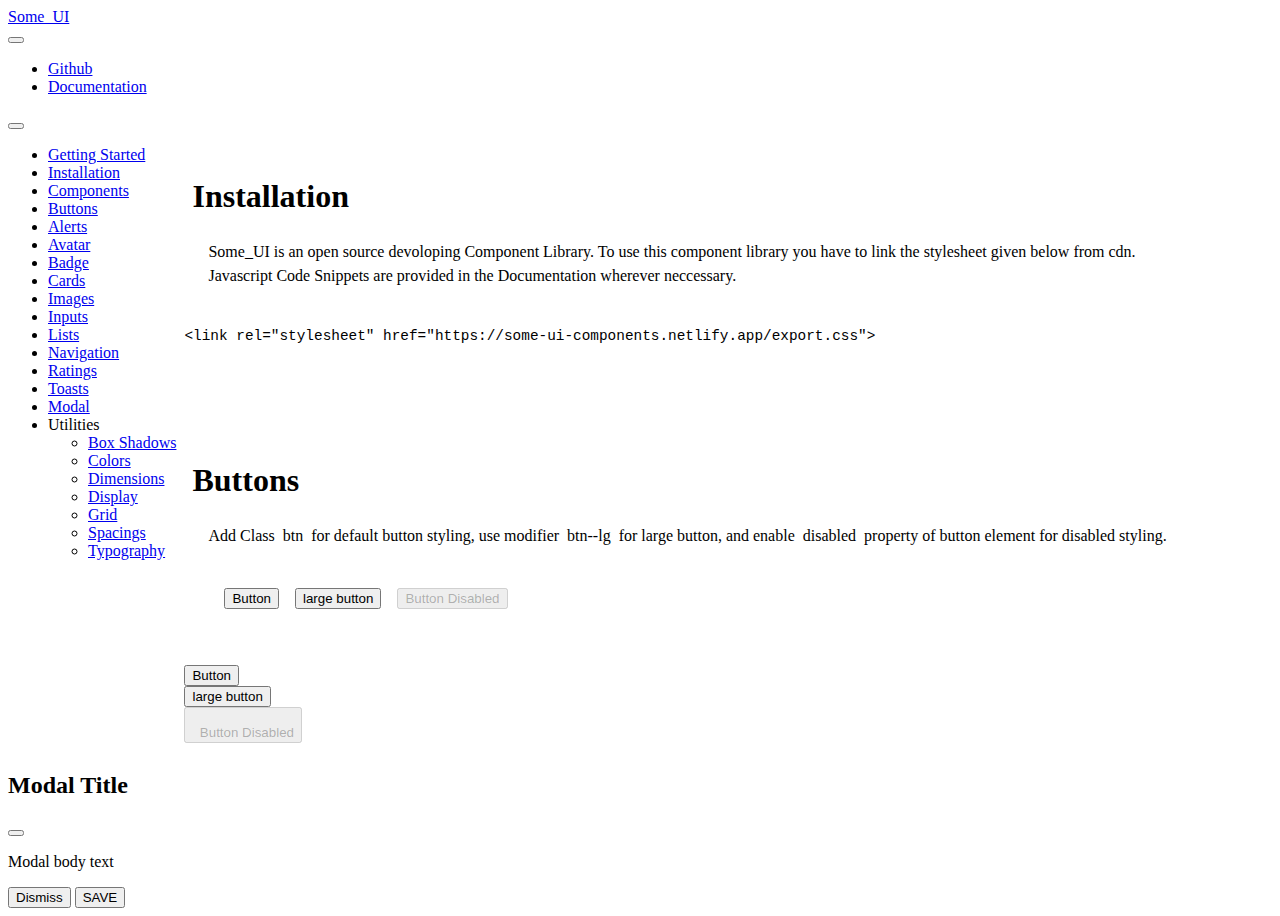
==== pages/documentation.html @ f6e5454c "code-refactor" ====
<!DOCTYPE html>
<html lang="en">
  <head>
    <meta charset="UTF-8" />
    <meta http-equiv="X-UA-Compatible" content="IE=edge" />
    <meta name="viewport" content="width=device-width, initial-scale=1.0" />
    <link
      rel="stylesheet"
      href="https://some-ui-components.netlify.app/export.css"
    />
    <link
      rel="stylesheet"
      href="https://cdnjs.cloudflare.com/ajax/libs/highlight.js/11.4.0/styles/atom-one-light.min.css"
    />
    <link rel="stylesheet" href="/stylesheets/documentation.css" />
    <title>Some-UI-Docs</title>
  </head>

  <body>
    <main>
      <nav class="nav-bar bg-primary shadow-sm">
        <div class="nav-bar__header heading-md text-bold clr-white me-2">
          <a class="nav-bar__link" href="/index.html">Some_UI</a>
        </div>
        <button
          class="nav-bar__toggle btn btn--icon-lg clr-white br-2 ms-auto"
          data-toggle="#nav-links"
        >
          <i class="nav-bar__toggle-icon fas fa-bars"></i>
        </button>
        <ul class="ms-auto nav-bar__list-group clr-white" id="nav-links">
          <li class="nav-bar__list-item mx-1">
            <a
              href="https://github.com/Vishnu-Aithal/Component-Library"
              class="nav-bar__link"
              target="_blank"
              ><i class="fab fa-github me-2"></i>Github</a
            >
          </li>
          <li class="nav-bar__list-item mx-1">
            <a href="#" class="nav-bar__link nav-bar__link--active"
              >Documentation</a
            >
          </li>
        </ul>
      </nav>

      <aside class="side-bar shadow-sm p-2 clr-primary" id="side-bar">
        <button class="side-bar__toggle btn btn--icon" data-toggle="#side-bar">
          <i class="fas fa-chevron-up"></i>
        </button>

        <ul class="side-bar__menu side-bar__menu--main clr-black">
          <li class="side-bar__heading my-1 clr-primary">
            <a class="side-bar__link heading-xs text-bold" href="#"
              >Getting Started</a
            >
          </li>
          <li class="side-bar__item my-1">
            <a class="side-bar__link" href="#installation">Installation</a>
          </li>
          <li class="side-bar__heading my-1 clr-primary">
            <a class="side-bar__link heading-xs text-bold" href="#"
              >Components</a
            >
          </li>
          <li class="side-bar__item my-1">
            <a class="side-bar__link" href="#buttons">Buttons</a>
          </li>
          <li class="side-bar__item my-1">
            <a class="side-bar__link" href="#alerts">Alerts</a>
          </li>
          <li class="side-bar__item my-1">
            <a class="side-bar__link" href="#avatars">Avatar</a>
          </li>
          <li class="side-bar__item my-1">
            <a class="side-bar__link" href="#badges">Badge</a>
          </li>
          <li class="side-bar__item my-1">
            <a class="side-bar__link" href="#cards">Cards</a>
          </li>
          <li class="side-bar__item my-1">
            <a class="side-bar__link" href="#images">Images</a>
          </li>
          <li class="side-bar__item my-1">
            <a class="side-bar__link" href="#inputs">Inputs</a>
          </li>
          <li class="side-bar__item my-1">
            <a class="side-bar__link" href="#lists">Lists</a>
          </li>
          <li class="side-bar__item my-1">
            <a class="side-bar__link" href="#navigation">Navigation</a>
          </li>
          <li class="side-bar__item my-1">
            <a class="side-bar__link" href="#ratings">Ratings</a>
          </li>
          <li class="side-bar__item my-1">
            <a class="side-bar__link" href="#toasts">Toasts</a>
          </li>
          <li class="side-bar__item my-1">
            <a class="side-bar__link" href="#modals">Modal</a>
          </li>

          <li>
            <div
              class="side-bar__item side-bar__item--header vertical-collapse-toggle"
              data-toggle="#exampleSubList"
            >
              Utilities<i class="ms-2 fas fa-chevron-right"></i>
            </div>

            <ul
              class="side-bar__menu side-bar__menu--sub"
              id="exampleSubList"
              data-collapsed="true"
            >
              <li class="side-bar__item my-1">
                <a class="side-bar__link" href="#box-shadows">Box Shadows</a>
              </li>
              <li class="side-bar__item my-1">
                <a class="side-bar__link" href="#colors">Colors</a>
              </li>
              <li class="side-bar__item my-1">
                <a class="side-bar__link" href="#dimensions">Dimensions</a>
              </li>
              <li class="side-bar__item my-1">
                <a class="side-bar__link" href="#displays">Display</a>
              </li>
              <li class="side-bar__item my-1">
                <a class="side-bar__link" href="#grids">Grid</a>
              </li>
              <li class="side-bar__item my-1">
                <a class="side-bar__link" href="#spacings">Spacings</a>
              </li>
              <li class="side-bar__item my-1">
                <a class="side-bar__link" href="#typography">Typography</a>
              </li>
            </ul>
          </li>
        </ul>
      </aside>

      <div class="content">
        <!-- Installation -->
        <section class="section" id="installation">
          <div class="section__container">
            <h2 class="section__heading">Installation</h2>
            
            <p class="section__text">
              Some_UI is an open source devoloping Component Library.
              To use this component library you have to link the stylesheet given below from cdn. <br>
              Javascript Code Snippets are provided in the Documentation wherever neccessary.
            </p>
            <pre>
              <code class="section__code">
<link rel="stylesheet" href="https://some-ui-components.netlify.app/export.css" />
              </code>
            </pre>
          </div>
        </section>
        <!-- Button -->
        <section id="buttons" class="section">
          <div class="section__container">
            <h2 class="section__heading">Buttons</h1>
            <p class="section__text">
              Add Class <span class="hl">btn</span> for default button styling,
              use modifier <span class="hl">btn--lg</span> for large button, and
              enable <span class="hl">disabled</span> property of button element
              for disabled styling.
            </p>
            <div class="section__showcase">
              <button class="btn shadow-md-hover">Button</button>
              <button class="btn btn--lg shadow-md-hover">large button</button>
              <button class="btn shadow-md-hover" disabled>
                Button Disabled
              </button>
            </div>

            <pre>
              <code class="section__code">
<button class="btn shadow-md-hover">Button</button>
<button class="btn btn--lg shadow-md-hover">large button</button>
<button class="btn shadow-md-hover" disabled>
  Button Disabled
</button>
              </code>
            </pre>

            <h4 class="section__sub-heading">Colored Buttons</h3>
            <p class="section__text">
              Use modifier <span class="hl">btn--primary</span> for primary
              color, and <span class="hl">btn--secondary</span> for secondary
              color further you can use <span class="hl">bg</span> utility
              classes for other colors.
            </p>
            <div class="section__showcase">
              <button class="btn btn--primary shadow-md-hover">
                primary button
              </button>
              <button class="btn btn--primary shadow-md-hover" disabled>
                Primary disabled
              </button>
              <button class="btn btn--secondary shadow-md-hover">
                secondary button
              </button>
              <button class="btn btn--secondary shadow-md-hover" disabled>
                Secondary disabled
              </button>
            </div>
            <pre>
              <code class="section__code">
<button class="btn btn--primary shadow-md-hover">
  primary button
</button>
<button class="btn btn--primary shadow-md-hover" disabled>
  Primary disabled
</button>
<button class="btn btn--secondary shadow-md-hover">
  secondary button
</button>
<button class="btn btn--secondary shadow-md-hover" disabled>
  Secondary disabled
</button>
              </code>
            </pre>

            <h4 class="section__sub-heading">Colored Outline Buttons</h3>
            <p class="section__text">
              Use modifier <span class="hl">btn--outline-primary</span> or
              <span class="hl">btn--outline-secondary</span> for outline
              buttons.
            </p>
            <div class="section__showcase">
              <button class="btn btn--outline-primary shadow-md-hover">
                outline primary
              </button>
              <button class="btn btn--outline-primary shadow-md-hover" disabled>
                outline primary disabled
              </button>
              <button class="btn btn--outline-secondary shadow-md-hover">
                outline secondary
              </button>
              <button
                class="btn btn--outline-secondary shadow-md-hover"
                disabled
              >
                outline secondary disabled
              </button>
            </div>

            <pre>
              <code class="section__code">
<button class="btn btn--outline-primary shadow-md-hover">
  outline primary
</button>
<button class="btn btn--outline-primary shadow-md-hover" disabled>
  outline primary disabled
</button>
<button class="btn btn--outline-secondary shadow-md-hover">
  outline secondary
</button>
<button
  class="btn btn--outline-secondary shadow-md-hover"
  disabled
>
  outline secondary disabled
</button>
              </code>
            </pre>

            <h4 class="section__sub-heading">Icon Buttons</h3>
            <p class="section__text">
              Use modifier <span class="hl">btn--icon</span>for icon styling and
              <span class="hl">btn--icon-lg</span> for large icon button.
            </p>
            <div class="section__showcase">
              <button class="btn btn--icon shadow-sm-hover br-2">
                <i class="fas fa-share-alt"></i>
              </button>
              <button class="btn btn--icon shadow-sm-hover br-r">
                <i class="fas fa-ellipsis-v"></i>
              </button>
              <button class="btn btn--icon-lg shadow-sm-hover br-2">
                <i class="fas fa-share-alt"></i>
              </button>
              <button class="btn btn--icon-lg shadow-sm-hover br-r">
                <i class="fas fa-ellipsis-v"></i>
              </button>
            </div>
            <pre>
              <code class="section__code">
<button class="btn btn--icon shadow-sm-hover br-2">
  <i class="fas fa-share-alt"></i>
</button>
<button class="btn btn--icon shadow-sm-hover br-r">
  <i class="fas fa-ellipsis-v"></i>
</button>
<button class="btn btn--icon-lg shadow-sm-hover br-2">
  <i class="fas fa-share-alt"></i>
</button>
<button class="btn btn--icon-lg shadow-sm-hover br-r">
  <i class="fas fa-ellipsis-v"></i>
</button>
              </code>
            </pre>
            <h4 class="section__sub-heading">Link Buttons</h3>
            <p class="section__text">
              To style "a" tags as buttons use modifier
              <span class="hl">btn--link</span>, since "a" tags do not have
              disabled attribute, use class
              <span class="hl">disabled</span> instead to disable link buttons.
            </p>
            <div class="section__showcase">
              <a href="#" class="btn btn--link btn--primary shadow-md-hover"
                >Primary Link</a
              >
              <a href="#" class="btn btn--link btn--secondary shadow-md-hover"
                >Secondary Link</a
              >
              <a
                href="#"
                class="btn btn--link btn--primary shadow-md-hover disabled"
                >Disabled Link</a
              >
            </div>
            <pre>
              <code class="section__code">
<a href="#" class="btn btn--link btn--primary shadow-md-hover"
  >Primary Link</a
>
<a href="#" class="btn btn--link btn--secondary shadow-md-hover"
  >Secondary Link</a
>
<a
  href="#"
  class="btn btn--link btn--primary shadow-md-hover disabled"
  >Disabled Link</a
>
              </code>
            </pre>
            <h4 class="section__sub-heading">Float Button</h3>
            <p class="section__text">
              Use modifier <span class="hl">btn--float</span> to place button at
              bottom right corner of the screen
            </p>
            <div class="section__showcase">
              <button
                class="btn btn--float btn--icon-lg btn--primary shadow-md-hover br-r"
              >
                <i class="fas fa-plus"></i>
              </button>
            </div>
            <pre>
              <code class="section__code">
<button
  class="btn btn--float btn--icon-lg btn--primary shadow-md-hover br-r"
>
  <i class="fas fa-plus"></i>
</button>
              </code>
            </pre>
          </div>
        </section>

        <!-- Alerts -->
        <section class="section" id="alerts">
          <div class="section__container">
            <h2 class="section__heading">Alerts</h3>
            <p class="section__text">
              Add class <span class="hl">alert</span> for default styling, to
              add a dismiss use span tag with class
              <span class="hl">alert__dismiss</span> at the end, use
              <span class="hl">p</span> padding utilty and
              <span class="hl">br</span> border-radius utility for customisation
              also links in alerts can be styled with
              <span class="hl">alert__link</span>.<br />
              Modifiers like <span class="hl">alert--primary</span>
              <span class="hl">alert--secondary</span>
              <span class="hl">alert--outline-primary</span>
              <span class="hl">alert--outline-secondary</span>
              <span class="hl">alert--danger</span>
              <span class="hl">alert--warning</span> can be used for modifying
              colors
            </p>
            <div class="section__showcase">
              <div class="alert alert--primary br-1 p-3">
                Primary Alert
                <span class="alert__dismiss ms-auto"
                  ><i class="fas fa-times-circle"></i
                ></span>
              </div>
              <div class="alert alert--secondary br-1 p-3">
                Secondary Alert
                <span class="alert__dismiss ms-auto"
                  ><i class="fas fa-times-circle"></i
                ></span>
              </div>
              <div class="alert alert--outline-primary br-1 p-3">
                Primary Outline Alert
                <span class="alert__dismiss ms-auto"
                  ><i class="fas fa-times-circle"></i
                ></span>
              </div>
              <div class="alert alert--outline-secondary br-1 p-3">
                Secondary Outline Alert
                <span class="alert__dismiss ms-auto"
                  ><i class="fas fa-times-circle"></i
                ></span>
              </div>
              <div class="alert alert--danger br-1 p-3">
                Danger Alert
                <span class="alert__dismiss ms-auto"
                  ><i class="fas fa-times-circle"></i
                ></span>
              </div>
              <div class="alert alert--warning br-1 p-3">
                Warning Alert
                <span class="alert__dismiss ms-auto"
                  ><i class="fas fa-times-circle"></i
                ></span>
              </div>
              <div class="alert alert--primary br-1 p-3">
                Primary Alert with <a class="alert__link" href="#">link</a>
                <span class="alert__dismiss ms-auto"
                  ><i class="fas fa-times-circle"></i
                ></span>
              </div>
            </div>
            <pre>
              <code class="section__code">
<div class="alert alert--primary br-1 p-3">
  Primary Alert
  <span class="alert__dismiss ms-auto"
    ><i class="fas fa-times-circle"></i
  ></span>
</div>
<div class="alert alert--primary br-1 p-3">
  Primary Alert with <a class="alert__link" href="#">link</a>
  <span class="alert__dismiss ms-auto"
    ><i class="fas fa-times-circle"></i
  ></span>
</div>
              </code>
            </pre>
          </div>
        </section>

        <!-- Avatars -->
        <section class="section" id="avatars">
          <div class="section__container">
            <h2 class="section__heading">Avatars</h3>
            <p class="section__text">
              Use class <span class="hl">avatar</span> for default avatar
              styling. Use modifier size modifier classes ranging from
              <span class="hl">avatar--xs</span> to
              <span class="hl">avatar-xl</span> for sizes. Use Utility class
              <span class="hl">br</span> border-radius to change shape of the
              avatar.
            </p>
            <div class="section__showcase">
              <div class="avatar avatar--xs br-r shadow-md-hover">
                <img
                  class="avatar__img"
                  src="/assets/images/avatar_demo.png"
                  alt="avatar"
                />
              </div>
              <div class="avatar avatar--sm br-2 shadow-md-hover">
                <img
                  class="avatar__img"
                  src="/assets/images/avatar_demo.png"
                  alt="avatar"
                />
              </div>
              <div class="avatar avatar--md br-3 shadow-md-hover">
                <img
                  class="avatar__img"
                  src="/assets/images/avatar_demo.png"
                  alt="avatar"
                />
              </div>
              <div class="avatar avatar--lg br-4 shadow-md-hover">
                <img
                  class="avatar__img"
                  src="/assets/images/avatar_demo.png"
                  alt="avatar"
                />
              </div>
              <div class="avatar avatar--xl br-r shadow-md-hover">
                <img
                  class="avatar__img"
                  src="/assets/images/avatar_demo.png"
                  alt="avatar"
                />
              </div>
            </div>
            <pre>
              <code class="section__code">
<div class="avatar avatar--xs br-r shadow-md-hover">
  <img
    class="avatar__img"
    src="/assets/images/avatar_demo.png"
    alt="avatar"
  />
</div>
<div class="avatar avatar--sm br-2 shadow-md-hover">
  <img
    class="avatar__img"
    src="/assets/images/avatar_demo.png"
    alt="avatar"
  />
</div>
<div class="avatar avatar--md br-3 shadow-md-hover">
  <img
    class="avatar__img"
    src="/assets/images/avatar_demo.png"
    alt="avatar"
  />
</div>
<div class="avatar avatar--lg br-4 shadow-md-hover">
  <img
    class="avatar__img"
    src="/assets/images/avatar_demo.png"
    alt="avatar"
  />
</div>
<div class="avatar avatar--xl br-r shadow-md-hover">
  <img
    class="avatar__img"
    src="/assets/images/avatar_demo.png"
    alt="avatar"
  />
</div>
              </code>
            </pre>
            <h4 class="section__sub-heading">
              Avatar with Text and Text on Hover
            </h3>
            <p class="section__text">
              Use modifier <span class="hl">avatar--text-only</span> for avatar
              with no images, for text on hover use modifier
              <span class="hl">avatar--text-on-hover</span>, both should have
              text in "p" tag with class <span class="hl">avatar__text</span>.
            </p>
            <div class="section__showcase">
              <div
                class="avatar avatar--text-only avatar--md br-r shadow-md-hover"
              >
                <p class="avatar__text text-lg text-bold text-center">AB</p>
              </div>
              <div
                class="avatar avatar--text-on-hover avatar--md br-r shadow-md-hover"
              >
                <p class="avatar__text text-bold text-center">View</p>
                <img
                  class="avatar__img"
                  src="/assets/images/avatar_demo.png"
                  alt="avatar"
                />
              </div>
            </div>
            <pre>
            <code class="section__code">
<div
  class="avatar avatar--text-only avatar--md br-r shadow-md-hover"
>
  <p class="avatar__text text-lg text-bold text-center">AB</p>
</div>
<div
  class="avatar avatar--text-on-hover avatar--md br-r shadow-md-hover"
>
  <p class="avatar__text text-bold text-center">View</p>
  <img
    class="avatar__img"
    src="/assets/images/avatar_demo.png"
    alt="avatar"
  />
</div>
            </code>
            </pre>
          </div>
        </section>

        <!-- Badges -->
        <section class="section" id="badges">
          <div class="section__container">
            <h2 class="section__heading">Badges</h3>
            <p class="section__text">
              Badges are <span class="hl">&lt;span&gt;</span> components with
              main class <span class="hl">badge</span>. To use badge just nest
              it inside the parent. Parent can be anything with position set to
              <span class="hl">relative</span><br />
              badge is placed at <span class="hl">top right by default</span>,
              to change its position use modifiers
              <span class="hl">badge--bottom-left</span>,
              <span class="hl">badge--bottom-right</span>,
              <span class="hl">badge--top-left</span><br />
              there are two types of badges,
              <span class="hl">badge--status</span> which can be used with
              <span class="hl">bg</span> utility class to show status.<br /><span
                class="hl"
                >badge--count</span
              >
              can be used to show text inside badge, sourced from
              <span class="hl">data-count</span> attribute.
            </p>
            .
            <h4 class="section__sub-heading">Avatar with badges</h3>
            <div class="section__showcase">
              <div class="avatar avatar--md br-r shadow-md-hover">
                <img
                  class="avatar__img"
                  src="/assets/images/avatar_demo.png"
                  alt=""
                />
                <span
                  class="badge badge--bottom-right badge--status bg-green"
                ></span>
              </div>
              <div class="avatar avatar--md br-3 shadow-md-hover">
                <img
                  class="avatar__img"
                  src="/assets/images/avatar_demo.png"
                  alt=""
                />
                <span
                  class="badge badge--bottom-left badge--status bg-red"
                ></span>
              </div>
              <div class="avatar avatar--md br-4 shadow-md-hover">
                <img
                  class="avatar__img"
                  src="/assets/images/avatar_demo.png"
                  alt=""
                />
                <span class="badge badge--status bg-yellow"></span>
              </div>
              <div class="avatar avatar--md br-r shadow-md-hover">
                <img
                  class="avatar__img"
                  src="/assets/images/avatar_demo.png"
                  alt=""
                />
                <span
                  class="badge badge--count badge--top-left br-4 bg-primary clr-white"
                  data-count="9999"
                >
                </span>
              </div>
            </div>
            <pre>
          <code class="section__code">
<div class=" avatar avatar--md br-r shadow-md-hover">
  <img class="avatar__img" src="/assets/images/avatar_demo.png" alt="">
  <span class="badge badge--bottom-right badge--status bg-green"></span>
</div>
<div class=" avatar avatar--md br-3 shadow-md-hover">
  <img class="avatar__img" src="/assets/images/avatar_demo.png" alt="">
  <span class="badge badge--bottom-left badge--status bg-red"></span>
</div>
<div class=" avatar avatar--md br-4 shadow-md-hover">
  <img class="avatar__img" src="/assets/images/avatar_demo.png" alt="">
  <span class="badge badge--status bg-yellow"></span>
</div>
<div class=" avatar avatar--md br-r shadow-md-hover">
  <img class="avatar__img" src="/assets/images/avatar_demo.png" alt="">
  <span class="badge badge--count badge--top-left br-4 bg-primary clr-white" data-count="9999">
  </span>
</div>
          </code>
          </pre>

            <h4 class="section__sub-heading">Icon with Badges</h3>
            <div class="section__showcase">
              <button class="btn btn--icon-lg br-1 shadow-md-hover">
                <i class="far fa-heart"></i>
                <span
                  class="badge badge--bottom-right badge--count br-1 bg-red clr-white"
                  data-count="99"
                >
                </span>
              </button>
              <button class="btn btn--icon-lg br-2 shadow-md-hover">
                <i class="fas fa-share-alt"></i>
                <span
                  class="badge badge--bottom-left badge--count br-2 bg-red clr-white"
                  data-count="99"
                >
                </span>
              </button>
              <button class="btn btn--icon-lg br-3 shadow-md-hover">
                <i class="fas fa-envelope"></i>
                <span
                  class="badge badge--count br-r bg-red clr-white"
                  data-count="99"
                >
                </span>
              </button>
              <button class="btn btn--icon-lg br-r shadow-md-hover">
                <i class="fas fa-folder-open"></i>
                <span
                  class="badge badge--top-left badge--count br-4 bg-red clr-white"
                  data-count="99"
                >
                </span>
              </button>
            </div>
            <pre>
            <code class="section__code">
<button class=" btn btn--icon-lg br-1 shadow-md-hover"><i class="far fa-heart"></i>
  <span class="badge badge--bottom-right badge--count br-1 bg-red clr-white" data-count="99">
  </span></button>
<button class=" btn btn--icon-lg br-2 shadow-md-hover"><i class="fas fa-share-alt"></i>
  <span class="badge badge--bottom-left badge--count br-2 bg-red clr-white" data-count="99">
  </span></button>
<button class=" btn btn--icon-lg br-3 shadow-md-hover"><i class="fas fa-envelope"></i>
  <span class="badge badge--count br-r bg-red clr-white" data-count="99">
  </span></button>
<button class=" btn btn--icon-lg br-r shadow-md-hover"><i class="fas fa-folder-open"></i>
  <span class="badge badge--top-left badge--count br-4 bg-red clr-white" data-count="99">
  </span></button>
            </code>
          </pre>
          </div>
        </section>

        <!-- Cards -->
        <section class="section" id="cards">
          <div class="section__container">
            <h2 class="section__heading">Cards</h3>
            <p class="section__text">
              Cards provide an effective way of showing users information.
              <br />
              Cards have main class <span class="hl">card</span>. <br />
              Typical card skeleton without utility classes looks like the code
              below, for some pre-styled cards scroll further below.
            </p>
            <pre>
          <code class="section__code">
<div class="card">
  //Optional for badge
  <div class="card__badge">New</div>

  //Optional for dismiss
  <div class="card__dismiss">
    <i class="fas fa-times clr-white"></i>
  </div>

  //Optional for blocking overlay
  <div class="card__overlay-wrapper">
    <p class="card__overlay-text">Out Of Stock</p>
    <a class="btn btn--link" href="#">View Product</a>
  </div>

  <div class="card__body">
    <div class="card__img-wrapper">
      <img class="card__img" src=" " alt=" " srcset=" " />
    </div>

    <div class="card__text-wrapper">
      <h3 class="card__heading">Product Title</h3>
      <p class="text-semi-bold text-gray">by Brand</p>
      <p class="mt-3">Small description about product</p>
    </div>
  </div>

  <div class="card__cta-wrapper">
    <button class="btn btn--primary">Buy Now</button>
    <button class="btn btn--secondary ms-1">Add To Cart</button>
    <button class="btn btn--icon br-2 ms-auto">
      <i class="far fa-heart"></i>
    </button>
    <button class="btn btn--icon br-2">
      <i class="fas fa-share-alt"></i>
    </button>
    <button class="btn btn--icon br-2">
      <i class="fas fa-ellipsis-v"></i>
    </button>
  </div>

</div>
        </code>
      </pre>

            <h4 class="section__sub-heading">Card with Badge</h3>
            <div class="section__showcase">
              <div class="card shadow-sm m-3">
                <div class="card__badge bg-yellow p-1">New</div>
                <div class="card__body p-2">
                  <div class="card__img-wrapper">
                    <img
                      class="card__img"
                      src="/assets/images/card_demo_image.jpg"
                      alt="Card Header Image"
                      srcset=""
                    />
                  </div>
                  <div class="card__text-wrapper">
                    <h3 class="card__heading heading-xs">Product Title</h3>
                    <p class="text-semi-bold text-gray">by Brand</p>
                    <p class="mt-3">Small description about product</p>
                  </div>
                </div>
                <div class="card__cta-wrapper p-2">
                  <button class="btn btn--primary">Buy Now</button>
                  <button class="btn btn--secondary ms-1">Add To Cart</button>
                  <button class="btn btn--icon br-2 ms-auto">
                    <i class="far fa-heart"></i>
                  </button>
                  <button class="btn btn--icon br-2">
                    <i class="fas fa-share-alt"></i>
                  </button>
                  <button class="btn btn--icon br-2">
                    <i class="fas fa-ellipsis-v"></i>
                  </button>
                </div>
              </div>
            </div>
            <pre>
          <code class="section__code">
<div class="card shadow-sm m-3">
  <div class="card__badge bg-yellow p-1">New</div>
  <div class="card__body p-2">
    <div class="card__img-wrapper">
      <img class="card__img" src="/assets/images/card_demo_image.jpg" alt="Card Header Image" srcset="" />
    </div>
    <div class="card__text-wrapper">
      <h3 class="card__heading heading-xs">Product Title</h3>
      <p class="text-semi-bold text-gray">by Brand</p>
      <p class="mt-3">Small description about product</p>
    </div>
  </div>
  <div class="card__cta-wrapper p-2">
    <button class="btn btn--primary">Buy Now</button>
    <button class="btn btn--secondary ms-1">Add To Cart</button>
    <button class="btn btn--icon br-2 ms-auto">
      <i class="far fa-heart"></i>
    </button>
    <button class="btn btn--icon br-2">
      <i class="fas fa-share-alt"></i>
    </button>
    <button class="btn btn--icon br-2">
      <i class="fas fa-ellipsis-v"></i>
    </button>
  </div>
</div>
          </code>
        </pre>

            <h4 class="section__sub-heading">Card with Overlay</h3>

            <div class="section__showcase">
              <div class="card shadow-sm m-3">
                <div class="card__overlay-wrapper">
                  <p class="card__overlay-text heading-md text-bold">
                    Out Of Stock
                  </p>
                  <a class="btn btn--link" href="#">View Product</a>
                </div>
                <div class="card__body p-2">
                  <div class="card__img-wrapper">
                    <img
                      class="card__img"
                      src="/assets/images/card_demo_image.jpg"
                      alt="Card Header Image"
                      srcset=""
                    />
                  </div>
                  <div class="card__text-wrapper">
                    <h3 class="card__heading heading-xs">Product Title</h3>
                    <p class="text-semi-bold text-gray">by Brand</p>
                    <p class="mt-3">Small description about product</p>
                  </div>
                </div>
                <div class="card__cta-wrapper p-2">
                  <button class="btn btn--primary">Buy Now</button>
                  <button class="btn btn--secondary ms-1">Add To Cart</button>
                  <button class="btn btn--icon br-2 ms-auto">
                    <i class="far fa-heart"></i>
                  </button>
                  <button class="btn btn--icon br-2">
                    <i class="fas fa-share-alt"></i>
                  </button>
                  <button class="btn btn--icon br-2">
                    <i class="fas fa-ellipsis-v"></i>
                  </button>
                </div>
              </div>
            </div>
            <pre>
            <code class="section__code">
<div class="card shadow-sm m-3">
  <div class="card__overlay-wrapper">
    <p class="card__overlay-text heading-md text-bold">Out Of Stock</p>
    <a class="btn btn--link" href="#">View Product</a>
  </div>
  <div class="card__body p-2">
    <div class="card__img-wrapper">
      <img class="card__img" src="/assets/images/card_demo_image.jpg" alt="Card Header Image" srcset="" />
    </div>
    <div class="card__text-wrapper">
      <h3 class="card__heading heading-xs">Product Title</h3>
      <p class="text-semi-bold text-gray">by Brand</p>
      <p class="mt-3">Small description about product</p>
    </div>
  </div>
  <div class="card__cta-wrapper p-2">
    <button class="btn btn--primary">Buy Now</button>
    <button class="btn btn--secondary ms-1">Add To Cart</button>
    <button class="btn btn--icon br-2 ms-auto">
      <i class="far fa-heart"></i>
    </button>
    <button class="btn btn--icon br-2">
      <i class="fas fa-share-alt"></i>
    </button>
    <button class="btn btn--icon br-2">
      <i class="fas fa-ellipsis-v"></i>
    </button>
  </div>
</div>
          </code>
        </pre>
            <h4 class="section__sub-heading">Card with dismiss</h3>

            <div class="section__showcase">
              <div class="card shadow-sm m-3">
                <div class="card__dismiss">
                  <i class="fas fa-times clr-white"></i>
                </div>
                <div class="card__body p-2">
                  <div class="card__img-wrapper">
                    <img
                      class="card__img"
                      src="/assets/images/card_demo_image.jpg"
                      alt="Card Header Image"
                      srcset=""
                    />
                  </div>
                  <div class="card__text-wrapper">
                    <h3 class="card__heading heading-xs">Product Title</h3>
                    <p class="text-semi-bold text-gray">by Brand</p>
                    <p class="mt-3">Small description about product</p>
                  </div>
                </div>
                <div class="card__cta-wrapper p-2">
                  <button class="btn btn--primary">Buy Now</button>
                  <button class="btn btn--secondary ms-1">Add To Cart</button>
                  <button class="btn btn--icon br-2 ms-auto">
                    <i class="far fa-heart"></i>
                  </button>
                  <button class="btn btn--icon br-2">
                    <i class="fas fa-share-alt"></i>
                  </button>
                  <button class="btn btn--icon br-2">
                    <i class="fas fa-ellipsis-v"></i>
                  </button>
                </div>
              </div>
            </div>
            <pre>
              <code class="section__code">
<div class="card shadow-sm m-3">
  <div class="card__dismiss">
    <i class="fas fa-times clr-white"></i>
  </div>
  <div class="card__body p-2">
    <div class="card__img-wrapper">
      <img class="card__img" src="/assets/images/card_demo_image.jpg" alt="Card Header Image" srcset="" />
    </div>
    <div class="card__text-wrapper">
      <h3 class="card__heading heading-xs">Product Title</h3>
      <p class="text-semi-bold text-gray">by Brand</p>
      <p class="mt-3">Small description about product</p>
    </div>
  </div>
  <div class="card__cta-wrapper p-2">
    <button class="btn btn--primary">Buy Now</button>
    <button class="btn btn--secondary ms-1">Add To Cart</button>
    <button class="btn btn--icon br-2 ms-auto">
      <i class="far fa-heart"></i>
    </button>
    <button class="btn btn--icon br-2">
      <i class="fas fa-share-alt"></i>
    </button>
    <button class="btn btn--icon br-2">
      <i class="fas fa-ellipsis-v"></i>
    </button>
  </div>
</div>
          </code>
        </pre>

            <h4 class="section__sub-heading">Text Only Card</h3>
            <p class="section__text">
              Use modifier <span class="hl">card--text-only</span>
            </p>
            <div class="section__showcase">
              <div class="card card--text-only shadow-sm m-3">
                <div class="card__body p-2">
                  <div class="card__img-wrapper">
                    <img
                      class="card__img"
                      src="/assets/images/card_demo_image.jpg"
                      alt="Card Header Image"
                      srcset=""
                    />
                  </div>
                  <div class="card__text-wrapper">
                    <h3 class="card__heading heading-xs">Product Title</h3>
                    <p class="text-semi-bold text-gray">by Brand</p>
                    <p class="mt-3">Small description about product</p>
                  </div>
                </div>
                <div class="card__cta-wrapper p-2">
                  <button class="btn btn--primary">Buy Now</button>
                  <button class="btn btn--secondary ms-1">Add To Cart</button>
                  <button class="btn btn--icon br-2 ms-auto">
                    <i class="far fa-heart"></i>
                  </button>
                  <button class="btn btn--icon br-2">
                    <i class="fas fa-share-alt"></i>
                  </button>
                  <button class="btn btn--icon br-2">
                    <i class="fas fa-ellipsis-v"></i>
                  </button>
                </div>
              </div>
            </div>
            <pre>
              <code class="section__code">
<div class="card card--text-only shadow-sm m-3">
  <div class="card__body p-2">
    <div class="card__img-wrapper">
      <img class="card__img" src="/assets/images/card_demo_image.jpg" alt="Card Header Image" srcset="" />
    </div>
    <div class="card__text-wrapper">
      <h3 class="card__heading heading-xs">Product Title</h3>
      <p class="text-semi-bold text-gray">by Brand</p>
      <p class="mt-3">Small description about product</p>
    </div>
  </div>
  <div class="card__cta-wrapper p-2">
    <button class="btn btn--primary">Buy Now</button>
    <button class="btn btn--secondary ms-1">Add To Cart</button>
    <button class="btn btn--icon br-2 ms-auto">
      <i class="far fa-heart"></i>
    </button>
    <button class="btn btn--icon br-2">
      <i class="fas fa-share-alt"></i>
    </button>
    <button class="btn btn--icon br-2">
      <i class="fas fa-ellipsis-v"></i>
    </button>
  </div>
</div>
          </code>
        </pre>

            <h4 class="section__sub-heading">Horizontal Card</h3>
            <p class="section__text">
              Use modifier <span class="hl">card--hz</span>
            </p>
            <div class="section__showcase">
              <div class="card card--hz shadow-sm m-3">
                <div class="card__body p-2">
                  <div class="card__img-wrapper">
                    <img
                      class="card__img"
                      src="/assets/images/card_demo_image.jpg"
                      alt="Card Header Image"
                      srcset=""
                    />
                  </div>
                  <div class="card__text-wrapper ps-2">
                    <h3 class="card__heading heading-xs">Product Title</h3>
                    <p class="text-semi-bold text-gray">by Brand</p>
                    <p class="mt-3">Small description about product</p>
                  </div>
                </div>
                <div class="card__cta-wrapper p-2">
                  <button class="btn btn--primary">Buy Now</button>
                  <button class="btn btn--secondary ms-1">Add To Cart</button>
                  <button class="btn btn--icon br-2 ms-auto">
                    <i class="far fa-heart"></i>
                  </button>
                  <button class="btn btn--icon br-2">
                    <i class="fas fa-share-alt"></i>
                  </button>
                  <button class="btn btn--icon br-2">
                    <i class="fas fa-ellipsis-v"></i>
                  </button>
                </div>
              </div>
            </div>
            <pre>
              <code class="section__code">
<div class="card card--hz shadow-sm m-3">
  <div class="card__body p-2">
    <div class="card__img-wrapper">
      <img class="card__img" src="/assets/images/card_demo_image.jpg" alt="Card Header Image" srcset="" />
    </div>
    <div class="card__text-wrapper ps-2">
      <h3 class="card__heading heading-xs">Product Title</h3>
      <p class="text-semi-bold text-gray">by Brand</p>
      <p class="mt-3">Small description about product</p>
    </div>
  </div>
  <div class="card__cta-wrapper p-2">
    <button class="btn btn--primary">Buy Now</button>
    <button class="btn btn--secondary ms-1">Add To Cart</button>
    <button class="btn btn--icon br-2 ms-auto">
      <i class="far fa-heart"></i>
    </button>
    <button class="btn btn--icon br-2">
      <i class="fas fa-share-alt"></i>
    </button>
    <button class="btn btn--icon br-2">
      <i class="fas fa-ellipsis-v"></i>
    </button>
  </div>
</div>
          </code>
        </pre>
          </div>
        </section>

        <!-- Images -->
        <section class="section" id="images">
          <div class="section__container">
            <h2 class="section__heading">Images</h3>
            <p class="section__text">
              Add <span class="hl">img-responsive</span> class to
              <span class="hl">&lt;img&gt;</span> tag to make it responsive and
              grow to containers width.
            </p>
            <div class="section__showcase">
              <img
                class="img-responsive"
                src="/assets\images\image-demo.jpg"
                alt="Roads"
              />
            </div>
            <pre>
              <code class="section__code">
<img
  class="img-responsive"
  src="/assets\images\image-demo.jpg"
  alt="Roads"
/>
              </code>
            </pre>
            <h4 class="section__sub-heading">Round Image</h3>
            <p class="section__text">
              To make the images round just add border-radius
              <span class="hl">br-r</span> and aspect-ratio
              <span class="hl">ar-1-1</span> utilty classes with
              <span class="hl">img-responsive</span> class.
            </p>
            <div class="section__showcase">
              <img
                class="img-responsive ar-1-1 br-r"
                src="/assets\images\image-demo.jpg"
                alt="Roads"
              />
            </div>
            <pre>
              <code class="section__code">
<img
  class="img-responsive ar-1-1 br-r"
  src="/assets\images\image-demo.jpg"
  alt="Roads"
/>
              </code>
            </pre>
          </div>
        </section>

        <!-- Inputs -->
        <section class="section" id="inputs">
          <div class="section__container">
            <h2 class="section__heading">Inputs</h3>
            <p class="section__text">
              To use input components, wrap the input and label with a
              <span class="hl">&lt;div&gt;</span> and add class
              <span class="hl">input</span>. <br />
              Add class <span class="hl">input__field</span> to
              <span class="hl">&lt;input&gt;</span> for some default styling.
              <br />
              For Labels of inputs with text-box add class
              <span class="hl">input__float-label</span> for floating labels,
              labels should come after input for floating labels. <br />
              For required symbol next to the input add a
              <span class="hl">&lt;span&gt;</span> tag after input tag with
              class <span class="hl">input__required</span>. <br />
              for Dynamic required symbols for inputs with "placeholder" and
              "checked" attributes use
              <span class="hl">input__required-text</span> and
              <span class="hl">input__required-check</span> respectively
            </p>
            <div class="section__showcase">
              <form
                action=""
                class="p-4 w-fit text-center shadow-md-hover mx-auto"
              >
                <div class="input">
                  <input
                    type="text"
                    class="input__field"
                    name="name"
                    placeholder="Enter Name"
                    required
                  />
                  <label class="input__float-label" for="name">Name</label>
                  <span class="input__required-text"></span>
                </div>
                <div class="input">
                  <input
                    class="input__field input__field--invalid"
                    type="email"
                    name="email"
                    id="email"
                    placeholder="Enter Email"
                    required
                  />
                  <label class="input__float-label" for="email">Email</label>
                  <span class="input__required-text"></span>
                </div>
                <div class="input">
                  <input
                    class="input__field input__field--valid"
                    type="password"
                    name="password"
                    id="password"
                    placeholder="Enter New Password"
                    minlength="8"
                    required
                  />
                  <label class="input__float-label" for="password"
                    >Password</label
                  >
                  <span class="input__required-text"></span>
                </div>
                <div class="input">
                  <input type="checkbox" class="input__field" required />
                  <span class="input__required-check"></span>
                </div>
                <button class="btn btn--outline-primary mt-2" type="submit">
                  Sign Up
                </button>
              </form>
              <div class="input mt-2 mx-auto">
                <textarea
                  class="input__field"
                  name="feedback"
                  id="feedback"
                  cols="30"
                  rows="10"
                  placeholder="Feedback"
                ></textarea>
                <label class="input__float-label" for="feedback"
                  >Feedback</label
                >
              </div>
            </div>
            <pre>
              <code class="section__code">
<form
  action=""
  class="p-4 w-fit text-center shadow-md-hover mx-auto"
  >

  <div class="input">
    <input type="text" class="input__field" name="name" placeholder="Enter Name" required />
    <label class="input__float-label" for="name">Name</label>
    <span class="input__required-text"></span>
  </div>

  <div class="input">
    <input class="input__field input__field--invalid" type="email" name="email" id="email" placeholder="Enter Email"
      required />
    <label class="input__float-label" for="email">Email</label>
    <span class="input__required-text"></span>
  </div>

  <div class="input">
    <input class="input__field input__field--valid" type="password" name="password" id="password"
      placeholder="Enter New Password" minlength="8" required />
    <label class="input__float-label" for="password">Password</label>
    <span class="input__required-text"></span>
  </div>

  <div class="input">
    <input type="checkbox" class="input__field" required />
    <span class="input__required-check"></span>
  </div>

  <button class="btn btn--outline-primary mt-2" type="submit">
    Sign Up
  </button>

  </form>

  <div class="input mt-2 mx-auto">
    <textarea class="input__field" name="feedback" id="feedback" cols="30" rows="10" placeholder="Feedback"></textarea>
    <label class="input__float-label" for="feedback">Feedback</label>
  </div>
              </code>
            </pre>
          </div>
        </section>

        <!-- Lists -->
        <section class="section" id="lists">
          <div class="section__container">
            <h2 class="section__heading">Lists</h3>
            <p class="section__text">
              Add class <span class="hl">list-group</span> in
              <span class="hl">&lt;ul&gt;</span> for default list styling and
              class <span class="hl">list__item</span> to
              <span class="hl">&lt;li&gt;</span> for default list item styling.
            </p>
            <h4 class="section__sub-heading">Stacked List</h3>
            <p class="section__text">
              Use modifier <span class="hl">list-group--stacked</span> for
              stacked lists
            </p>
            <div class="section__showcase">
              <ul class="list-group list-group--stacked w-75p">
                <li class="list__item">
                  <div class="avatar avatar--sm br-r">
                    <img
                      class="avatar__img"
                      src="/assets/images/avatar_demo.png"
                      alt=""
                    />
                  </div>
                  <p class="ms-2">Tagged you in a post</p>
                  <button class="btn btn--icon br-2 ms-auto">
                    <i class="fas fa-ellipsis-v"></i>
                  </button>
                </li>
                <li class="list__item">
                  <div class="avatar avatar--sm br-r">
                    <img
                      class="avatar__img"
                      src="/assets/images/avatar_demo.png"
                      alt=""
                    />
                  </div>
                  <p class="ms-2">Liked your post</p>
                  <button class="btn br-1 ms-auto">View Post</button>
                </li>
                <li class="list__item">
                  <div class="avatar avatar--sm br-r">
                    <img
                      class="avatar__img"
                      src="/assets/images/avatar_demo.png"
                      alt=""
                    />
                  </div>
                  <p class="ms-2">Sent you a friend request</p>
                  <button class="btn btn--primary br-1 ms-auto">Accept</button>
                  <button class="btn btn--outline-secondary br-1 ms-1">
                    Reject
                  </button>
                </li>
              </ul>
            </div>

            <pre>
              <code class="section__code">
<ul class="list-group list-group--stacked w-75p">

  <li class="list__item">
    <div class="avatar avatar--sm br-r">
      <img class="avatar__img" src="/assets/images/avatar_demo.png" alt="" />
    </div>
    <p class="ms-2">Tagged you in a post</p>
    <button class="btn btn--icon br-2 ms-auto">
      <i class="fas fa-ellipsis-v"></i>
    </button>
  </li>

  <li class="list__item">
    <div class="avatar avatar--sm br-r">
      <img class="avatar__img" src="/assets/images/avatar_demo.png" alt="" />
    </div>
    <p class="ms-2">Liked your post</p>
    <button class="btn br-1 ms-auto">View Post</button>
  </li>

  <li class="list__item">
    <div class="avatar avatar--sm br-r">
      <img class="avatar__img" src="/assets/images/avatar_demo.png" alt="" />
    </div>
    <p class="ms-2">Sent you a friend request</p>
    <button class="btn btn--primary br-1 ms-auto">Accept</button>
    <button class="btn btn--outline-secondary br-1 ms-1">
      Reject
    </button>
  </li>

</ul>
              </code>
            </pre>

            <h4 class="section__sub-heading">Spaced Lists</h3>
            <p class="section__text">
              Use Modifier <span class="hl">list-group--spaced</span> for spaced
              lists.
            </p>
            <div class="section__showcase">
              <ul class="list-group list-group--spaced w-75p">
                <li class="list__item">Content 1</li>
                <li class="list__item">Content 2</li>
                <li class="list__item">Content 3</li>
                <li class="list__item">Content 4</li>
              </ul>
            </div>
            <pre>
              <code class="section__code">
<ul class="list-group list-group--spaced w-75p">
  <li class="list__item">Content 1</li>
  <li class="list__item">Content 2</li>
  <li class="list__item">Content 3</li>
  <li class="list__item">Content 4</li>
</ul>
              </code>
            </pre>
            <h4 class="section__sub-heading">Spaced Lists with borders</h3>
            <p class="section__text">
              Use Modifier <span class="hl">list-group--spaced-box</span> for
              spaced lists with bborders.
            </p>
            <div class="section__showcase">
              <ul class="list-group list-group--spaced-box w-75p">
                <li class="list__item">Content 1</li>
                <li class="list__item">Content 2</li>
                <li class="list__item">Content 3</li>
                <li class="list__item">Content 4</li>
              </ul>
            </div>
            <pre>
              <code class="section__code">
<ul class="list-group list-group--spaced-box w-75p">
  <li class="list__item">Content 1</li>
  <li class="list__item">Content 2</li>
  <li class="list__item">Content 3</li>
  <li class="list__item">Content 4</li>
</ul>
              </code>
            </pre>
          </div>
        </section>

        <!-- Navigation -->
        <section class="section" id="navigation">
          <div class="section__container">
            <h2 class="section__heading">Navigation</h3>
            <p class="section__text">
              There are 2 navigation components. Top Nav and Side Bar. Both are
              responsive and includes Hamburger Menu and Sub menus.
            </p>
            <div class="section__showcase">
              <img
                class="img-responsive"
                src="/assets/images/nav_demo.gif"
                alt="Navigation Demo"
              />
            </div>
            <h4 class="section__sub-heading">Top Navigation</h3>
            <p class="section__text">
              It has a Main class of <span class="hl">nav-bar</span>. <br />
              Its Child Elements are header
              <span class="hl">nav-bar__header</span>, links
              <span class="hl">nav-bar__link</span> and modifier
              <span class="hl">nav-bar__link--active</span> Hamburger toggle
              button <span class="hl">nav-bar__toggle</span> with
              <span class="hl">data-toggle</span> attribute specifying the id of
              target nav bar, List of links in
              <span class="hl">nav-bar__list-group</span> with child elements
              containing <span class="hl">nav-bar__list-item</span> <br />
              Arrangment and dimensions of elements are styled by utilty
              classes.
            </p>
            <pre>
              <code class="section__code">
<nav class="nav-bar bg-primary shadow-sm">
  <div class="nav-bar__header heading-md text-bold clr-white me-2">
    <a class="nav-bar__link" href="#">Some_UI</a>
  </div>
  <button class="nav-bar__toggle btn btn--icon-lg clr-white br-2 ms-auto" data-toggle="#nav-links">
    <i class="nav-bar__toggle-icon fas fa-bars"></i>
  </button>
  <ul class="ms-auto nav-bar__list-group clr-white" id="nav-links">
    <li class="nav-bar__list-item mx-1">
      <a href="#" class="nav-bar__link"><i class="fab fa-github me-2"></i>Github</a>
    </li>
    <li class="nav-bar__list-item mx-1">
      <a href="#" class="nav-bar__link nav-bar__link--active">Documentation</a>
    </li>
  </ul>
</nav>
              </code>
            </pre>
            <h4 class="section__sub-heading">Side Bar</h3>
            <p class="section__text">
              It has a main class of <span class="hl">side-bar</span>. <br />
              Its child elements are
              <span class="hl">side-bar__toggle</span> with attribute
              <span class="hl">data-toggle</span> containing id of target
              side-bar. <br />
              It has menus with main class
              <span class="hl">side-bar__menu</span>, with modifiers
              <span class="hl">side-bar__menu--main</span> and
              <span class="hl">side-bar__menu--sub</span>. <br />
              Its items have a class of <span class="hl">side-bar__item</span> ,
              and <span class="hl">side-bar__heading</span> for menu Headings.
              <span class="hl">side-bar__link</span> class will be used for
              links in menu. <br />
              Any Sub Menu will be part of main list enclosed inside a
              <span class="hl">&lt;li&gt;</span> tag. Sub menus will have
              <span class="hl">&lt;div&gt;</span> with 3 classes
              <span class="hl">side-bar__item--header</span>,
              <span class="hl">side-bar__item</span> and
              <span class="hl">vertical-collapse-toggle</span>, It will have
              <span class="hl">data-toggle</span> attribute which contains
              target sub-menu's id. <br />
              sub-menu <span class="hl">&lt;ul&gt;</span> with class
              <span class="hl">side-bar__menu</span> with modifier
              <span class="hl">side-bar__menu--sub</span> will contain the items
              <span class="hl">side-bar__item</span> of sub-menu. <br />
              Arrangment and dimensions of elements are styled by utilty
              classes.
            </p>
            .
            <pre>
              <code class="section__code">
<aside class="side-bar shadow-sm p-2 clr-primary" id="side-bar">
  <button class="side-bar__toggle btn btn--icon" data-toggle="#side-bar">
    <i class="fas fa-chevron-up"></i>
  </button>

  <ul class="side-bar__menu side-bar__menu--main clr-black">
    <li class="side-bar__heading my-1 clr-primary">
      <a class="side-bar__link heading-xs text-bold" href="#">Getting Started</a>
    </li>
    <li class="side-bar__item my-1">
      <a class="side-bar__link" href="#" class="">Installation</a>
    </li>
    <li class="side-bar__heading my-1 clr-primary">
      <a class="side-bar__link heading-xs text-bold" href="#">Components</a>
    </li>
    <li class="side-bar__item my-1">
      <a class="side-bar__link" href="#">Buttons</a>
    </li>
    <li class="side-bar__item my-1">
      <a class="side-bar__link" href="#"></a>Alerts
    </li>
    <li class="side-bar__item my-1">
      <a class="side-bar__link" href="#"></a>Avatar
    </li>
    <li class="side-bar__item my-1">
      <a class="side-bar__link" href="#"></a>Badge
    </li>
    <li class="side-bar__item my-1">
      <a class="side-bar__link" href="#"></a>Cards
    </li>
    <li class="side-bar__item my-1">
      <a class="side-bar__link" href="#"></a>Images
    </li>
    <li class="side-bar__item my-1">
      <a class="side-bar__link" href="#"></a>Inputs
    </li>

    <li>
      <div class="side-bar__item side-bar__item--header vertical-collapse-toggle" data-toggle="#exampleSubList">
        Utilities<i class="ms-2 fas fa-chevron-right"></i>
      </div>
      <ul class="side-bar__menu side-bar__menu--sub" id="exampleSubList" data-collapsed="true">
        <li class="side-bar__item my-1">
          <a class="side-bar__link" href="#">Aspect Ration</a>
        </li>
        <li class="side-bar__item my-1">
          <a class="side-bar__link" href="#">Border Radius</a>
        </li>
        <li class="side-bar__item my-1">
          <a class="side-bar__link" href="#">Box Shadows</a>
        </li>
        <li class="side-bar__item my-1">
          <a class="side-bar__link" href="#">Colors</a>
        </li>
      </ul>
    </li>
  </ul>
</aside>
              </code>
            </pre>
            <h4 class="section__sub-heading">Required Javascript Code</h3>
            <pre>
              <code class="section__code">
//Navigation Functionality

const SUI_verticalCollpase = (ele) => {
  ele.addEventListener("transitionend", SUI_removeInlineStyle);
  ele.style.transition = "none";
  requestAnimationFrame(() => {
    ele.style.height = ele.scrollHeight + "px";
    requestAnimationFrame(() => {
      ele.style.transition = "";
      ele.style.height = "0px";
    });
  });
  ele.dataset.collapsed = "true";
};
const SUI_verticalExpand = (ele) => {
  ele.addEventListener("transitionend", SUI_removeInlineStyle);
  ele.style.height = `${ele.scrollHeight}px`;
  ele.dataset.collapsed = "false";
};

const SUI_removeInlineStyle = (e) => {
  ele = e.target;
  ele.removeAttribute("style");
  ele.removeEventListener("transitionend", SUI_removeInlineStyle);
};      

// Nav-Bar Toggle
const SUI_navBarToggle = document.querySelector(".nav-bar__toggle");

SUI_navBarToggle.onclick = (e) => {
  const toggleBtn = e.target;
  const toggleTarget = document.querySelector(toggleBtn.dataset.toggle);
  toggleBtn.classList.toggle("active");
  toggleTarget.classList.toggle("show");
};

//Side-Bar Toggle
const SUI_sideBarToggle = document.querySelector(".side-bar__toggle");

SUI_sideBarToggle.onclick = (e) => {
  const toggleBtn = e.target;
  const toggleTarget = document.querySelector(toggleBtn.dataset.toggle);
  toggleTarget.classList.toggle("show");
  toggleTarget.classList.contains("show")
    ? toggleBtn.classList.add("active")
    : toggleBtn.classList.remove("active");
};

//Vertical Collapse Toggles
const SUI_verticalCollapseToggles = document.querySelectorAll(
  ".vertical-collapse-toggle"
);

SUI_verticalCollapseToggles.forEach(
  (toggle) =>
    (toggle.onclick = (e) => {
      const toggleBtn = e.target;
      const toggleTarget = document.querySelector(toggleBtn.dataset.toggle);
      if (toggleTarget.dataset.collapsed === "true") {
        SUI_verticalExpand(toggleTarget);
        toggleTarget.classList.add("show");
        toggleBtn.classList.add("active");
      } else {
        SUI_verticalCollpase(toggleTarget);
        toggleTarget.classList.remove("show");
        toggleBtn.classList.remove("active");
      }
    })
);
              </code>
            </pre>
          </div>
        </section>

        <!-- Ratings -->
        <section class="section" id="ratings">
          <div class="section__container">
            <h2 class="section__heading">Ratings</h3>
            <p class="section__text">
              Rating component consist of a
              <span class="hl">&lt;div&gt;</span> with class
              <span class="hl">rating</span>. <br />
              It consists of 5 radio inputs of the same group with class
              <span class="hl">rating__star</span>, with values from 1 - 5
            </p>
            <h4 class="section__sub-heading">Rating Input</h3>
            <p class="section__text">
              Use modifier <span class="hl">rating--input</span> to accept
              rating from user. You can use it in a form to get the star value
              of user selected rating through radio buttons.
            </p>
            <div class="section__showcase">
              <div class="rating rating--input bg-off-white br-2 p-1">
                <input
                  type="radio"
                  class="rating__star"
                  name="rating"
                  value="1"
                />
                <input
                  type="radio"
                  class="rating__star"
                  name="rating"
                  value="2"
                />
                <input
                  type="radio"
                  class="rating__star"
                  name="rating"
                  value="3"
                />
                <input
                  type="radio"
                  class="rating__star"
                  name="rating"
                  value="4"
                />
                <input
                  type="radio"
                  class="rating__star"
                  name="rating"
                  value="5"
                />
              </div>
            </div>
            <pre>
                <code class="section__code">
<div class="rating rating--input bg-off-white br-2 p-1">
  <input type="radio" class="rating__star" name="rating" value="1" />
  <input type="radio" class="rating__star" name="rating" value="2" />
  <input type="radio" class="rating__star" name="rating" value="3" />
  <input type="radio" class="rating__star" name="rating" value="4" />
  <input type="radio" class="rating__star" name="rating" value="5" />
</div>
                </code>
              </pre>

            <h4 class="section__sub-heading">Rating - Display</h3>
            <p class="rating__text">
              Use modifier <span class="hl">rating--display</span>, to showcase
              rating, pass the rating in
              <span class="hl">data-rating</span> attribute, to display the
              appropriate rating
            </p>
            <div class="section__showcase">
              <div
                class="rating rating--display bg-off-white br-2 p-1"
                data-rating="3"
              >
                <input
                  type="radio"
                  class="rating__star"
                  name="rating"
                  id="star-1"
                  value="1"
                />
                <input
                  type="radio"
                  class="rating__star"
                  name="rating"
                  id="star-2"
                  value="2"
                />
                <input
                  type="radio"
                  class="rating__star"
                  name="rating"
                  id="star-3"
                  value="3"
                />
                <input
                  type="radio"
                  class="rating__star"
                  name="rating"
                  id="star-4"
                  value="4"
                />
                <input
                  type="radio"
                  class="rating__star"
                  name="rating"
                  id="star-5"
                  value="5"
                />
              </div>
              <div
                class="rating rating--display bg-off-white br-2 p-1"
                data-rating="4"
              >
                <input
                  type="radio"
                  class="rating__star"
                  name="rating"
                  id="star-1"
                  value="1"
                />
                <input
                  type="radio"
                  class="rating__star"
                  name="rating"
                  id="star-2"
                  value="2"
                />
                <input
                  type="radio"
                  class="rating__star"
                  name="rating"
                  id="star-3"
                  value="3"
                />
                <input
                  type="radio"
                  class="rating__star"
                  name="rating"
                  id="star-4"
                  value="4"
                />
                <input
                  type="radio"
                  class="rating__star"
                  name="rating"
                  id="star-5"
                  value="5"
                />
              </div>
            </div>
            <pre>
                <code class="section__code">
<div class="rating rating--display bg-off-white br-2 p-1" data-rating="3">
  <input type="radio" class="rating__star" name="rating" id="star-1" value="1" />
  <input type="radio" class="rating__star" name="rating" id="star-2" value="2" />
  <input type="radio" class="rating__star" name="rating" id="star-3" value="3" />
  <input type="radio" class="rating__star" name="rating" id="star-4" value="4" />
  <input type="radio" class="rating__star" name="rating" id="star-5" value="5" />
</div>
<div class="rating rating--display bg-off-white br-2 p-1" data-rating="4">
  <input type="radio" class="rating__star" name="rating" id="star-1" value="1" />
  <input type="radio" class="rating__star" name="rating" id="star-2" value="2" />
  <input type="radio" class="rating__star" name="rating" id="star-3" value="3" />
  <input type="radio" class="rating__star" name="rating" id="star-4" value="4" />
  <input type="radio" class="rating__star" name="rating" id="star-5" value="5" />
</div>
                </code>
              </pre>
            <h4 class="section__sub-heading">Required Javascript Code</h3>
            <pre>
                <code class="section__code">
//Rating Functionality
const SUI_ratingInputStars = document.querySelectorAll(
  ".rating--input .rating__star"
);

SUI_ratingInputStars.forEach((star) => {
  const currentStarWrapper = star.parentElement;
  star.onchange = () => currentStarWrapper.classList.add("rating--checked");
  star.addEventListener("mouseenter", () =>
    currentStarWrapper.classList.add("rating--hover")
  );
  star.addEventListener("mouseleave", () =>
    currentStarWrapper.classList.remove("rating--hover")
  );
});

const SUI_ratingDisplayStars = document.querySelectorAll(
  ".rating--display .rating__star"
);

SUI_ratingDisplayStars.forEach((star) => (star.disabled = true));

const SUI_ratingDisplays = document.querySelectorAll(".rating--display");

SUI_ratingDisplays.forEach((display) => {
  const rating = display.dataset.rating ?? 0;

  const displayStars = Array.from(display.children).slice(0, rating);
  displayStars.forEach((star) => star.classList.add("rating__star--filled"));
});
                </code>
              </pre>
          </div>
        </section>

        <!-- Toasts -->
        <section class="section" id="toasts">
          <div class="section__container">
            <h2 class="section__heading">Toasts</h3>

            <p class="section__text">
              Toasts are notification briefly shown to user after a task. <br />
              It has a main class <span class="hl">toast</span>, it has 2
              elements <span class="hl">toast__header</span> containing
              <span hl>toast__title</span> and
              <span class="hl">toast__dismiss</span>, and a
              <span class="hl">toast__body</span> containing some text.
              <br /><br />
              All Toast Components should be enclosed in a
              <span class="hl">toast__container</span>. <br />
              By default toasts are hidden, to show toast use
              <span class="hl">SUI_showToast</span> function paasing the toast
              element as argument.
            </p>

            <div class="section__showcase">
              <div class="toast br-2" id="toast-demo">
                <div class="toast__header p-2">
                  <h4 class="toast__title">Toast Title 1</h4>
                  <p class="toast__time text-gray text-sm ms-auto">
                    2 seconds ago
                  </p>
                  <div
                    class="toast__dismiss ms-2"
                    data-target="#example-toast1"
                  >
                    <i class="fas fa-times-circle"></i>
                  </div>
                </div>
                <div class="toast__body text-md p-2">Toast description</div>
              </div>
              <button
                class="btn btn--primary show-toast"
                data-target="#example-toast1"
              >
                Show Toast 1
              </button>
              <button
                class="btn btn--primary show-toast"
                data-target="#example-toast2"
              >
                Show Toast 2
              </button>
            </div>

            <pre>
              <code class="section__code">
<div class="toast__container">

  <div class="toast br-2" id="example-toast1">
    <div class="toast__header p-2">
      <h4 class="toast__title">Toast Title 1</h4>
      <p class="toast__time text-gray text-sm ms-auto">
        2 seconds ago
      </p>
      <div class="toast__dismiss ms-2" data-target="#example-toast1">
        <i class="fas fa-times-circle"></i>
      </div>
    </div>
    <div class="toast__body text-md p-2">Toast description</div>
  </div>

  <div class="toast br-1" id="example-toast2">
    <div class="toast__header p-2">
      <h4 class="toast__title">Toast Title 2</h4>
      <p class="toast__time text-gray text-sm ms-auto">
        2 seconds ago
      </p>
      <div class="toast__dismiss ms-2" data-target="#example-toast2">
        <i class="fas fa-times-circle"></i>
      </div>
    </div>
    <div class="toast__body text-md p-2">Toast description</div>
  </div>

</div>
              </code>
            </pre>
            <h4 class="section__sub-heading">Required Javascript Code</h3>
            <pre>
              <code class="section__code">
//Toast - Functionality

const SUI_toastContainer = document.querySelector(".toast__container");
const SUI_toastDismisses = document.querySelectorAll(".toast__dismiss");
const SUI_toasts = document.querySelectorAll(".toast");

const SUI_showToast = (toast) => {
  if (!SUI_toastContainer.classList.contains("toast__container--show"))
    SUI_toastContainer.classList.add("toast__container--show");
  toast.classList.add("toast--show");
  setTimeout(
    () =>
      toast.classList.contains("toast--show")
        ? toast.classList.add("toast--fade")
        : null,
    2000
  );
  toast.addEventListener("transitionend", () => {
    SUI_removeToast(toast);
  });
};

const SUI_hideToastContainerIfEmpty = () => {

  for (toast of SUI_toasts) {
    if (toast.classList.contains("toast--show")) return;
  }
  SUI_toastContainer.classList.remove("toast__container--show");
};

const SUI_removeToast = (toast) => {
  toast.classList.remove("toast--show", "toast--fade");
  SUI_hideToastContainerIfEmpty();
};

SUI_toastDismisses.forEach(
  (dismiss) =>
    (dismiss.onclick = () => {
      const targetToast = document.querySelector(dismiss.dataset.target);
      SUI_removeToast(targetToast);
    })
);
              </code>
            </pre>
            <div class="toast__container">
              <div class="toast br-2" id="example-toast1">
                <div class="toast__header p-2">
                  <h4 class="toast__title">Toast Title 1</h4>
                  <p class="toast__time text-gray text-sm ms-auto">
                    2 seconds ago
                  </p>
                  <div
                    class="toast__dismiss ms-2"
                    data-target="#example-toast1"
                  >
                    <i class="fas fa-times-circle"></i>
                  </div>
                </div>
                <div class="toast__body text-md p-2">Toast description</div>
              </div>
              <div class="toast br-1" id="example-toast2">
                <div class="toast__header p-2">
                  <h4 class="toast__title">Toast Title 2</h4>
                  <p class="toast__time text-gray text-sm ms-auto">
                    2 seconds ago
                  </p>
                  <div
                    class="toast__dismiss ms-2"
                    data-target="#example-toast2"
                  >
                    <i class="fas fa-times-circle"></i>
                  </div>
                </div>
                <div class="toast__body text-md p-2">Toast description</div>
              </div>
            </div>
          </div>
        </section>

        <!-- Modals -->
        <section class="section" id="modals">
          <div class="section__container">
            <h2 class="section__heading">Modals</h3>
            <p class="section__text">
              Modals are used to create Dialogue with User <br />
              It has main class <span class="hl">modal</span> which acts as a
              screen block. It contains the main
              <span class="hl">modal__body</span>. <br />
              Modal Body has 3 elements
              <span class="hl">modal__header</span> which contains a title and
              dismiss, <span class="hl">modal__text</span> and
              <span class="hl">modal__cta-wrapper</span> which conntains Cta
              Buttons. <br />
              By Default modal's display is set to none, to display it, set its
              display to <span class="hl">flex</span> using javascript.
            </p>
            <div class="section__showcase">
              <div class="modal__body bg-white br-2">
                <div class="modal__header p-3">
                  <h2 class="modal__title">Modal Title</h2>
                  <button
                    class="modal__dismiss btn btn--icon dismiss"
                    data-target="#example-modal"
                  >
                    <i class="fas fa-times"></i><i class="fas fa-dismiss"></i>
                  </button>
                </div>

                <p class="modal__text p-3">Modal body text</p>
                <div class="modal__cta-wrapper p-3 mt-auto text-end">
                  <button
                    class="btn br-1 me-2 dismiss"
                    data-target="#example-modal"
                  >
                    Dismiss
                  </button>
                  <button class="btn btn--primary br-1">SAVE</button>
                </div>
              </div>
              <button
                class="btn btn--primary show-modal"
                data-target="#example-modal"
              >
                Show Modal
              </button>
            </div>

            <pre>
              <code class="section__code">
<div class="modal" id="example-modal">
  <div class="modal__body bg-white br-2">
    <div class="modal__header p-3">
      <h2 class="modal__title">Modal Title</h2>
      <button class="modal__dismiss btn btn--icon dismiss" data-target="#example-modal">
        <i class="fas fa-times"></i><i class="fas fa-dismiss"></i>
      </button>

      <p class="modal__text p-3">Modal body text</p>
      <div class="modal__cta-wrapper p-3 mt-auto text-end">
        <button class="btn br-1 me-2 dismiss" data-target="#example-modal">
          Dismiss
        </button>
        <button class="btn btn--primary br-1">SAVE</button>
      </div>
    </div>
  </div>
</div>
              </code>
            </pre>
          </div>
        </section>

        <!-- Box-Shadows -->
        <section class="section" id="box-shadows">
          <div class="section__container">
            <h2 class="section__heading">Box Shadows</h3>
            <p class="section__text">
              Box shadow utility classes provide classes with ranging sizes of
              box shadows and box shadows on hover
            </p>
            <table>
              <thead>
                <tr>
                  <th>Classes</th>
                  <th>Description</th>
                </tr>
              </thead>
              <tbody>
                <tr>
                  <td>shadow-xs</td>
                  <td>Extra Small Box Shadow</td>
                </tr>
                <tr>
                  <td>shadow-sm</td>
                  <td>Small Box Shadow</td>
                </tr>
                <tr>
                  <td>shadow-md</td>
                  <td>Medium Box Shadow</td>
                </tr>
                <tr>
                  <td>shadow-lg</td>
                  <td>Large Box Shadow</td>
                </tr>
                <tr>
                  <td>shadow-hover-only</td>
                  <td>Box Shadow on Hover</td>
                </tr>
                <tr>
                  <td>shadow-xs-hover</td>
                  <td>Extra Small Box Shadow, Small on Hover</td>
                </tr>
                <tr>
                  <td>shadow-xs-hover</td>
                  <td>Small Box Shadow, Medium on Hover</td>
                </tr>
                <tr>
                  <td>shadow-xs-hover</td>
                  <td>Medium Box Shadow, Large on Hover</td>
                </tr>
              </tbody>
            </table>
            <div class="section__showcase">
              <div class="shadow-xs p-3">shadow-xs</div>
              <div class="shadow-sm p-3">shadow-sm</div>
              <div class="shadow-md p-3">shadow-md</div>
              <div class="shadow-lg p-3">shadow-lg</div>
              <div class="shadow-hover-only p-3">shadow-hover</div>
              <div class="shadow-xs-hover p-3">shadow-xs-hover</div>
              <div class="shadow-sm-hover p-3">shadow-sm-hover</div>
              <div class="shadow-md-hover p-3">shadow-md-hover</div>
            </div>
          </div>
        </section>

        <!-- Colors -->
        <section class="section" id="colors">
          <div class="section__container">
            <h2 class="section__heading">Colors</h3>
            <p class="section__text">
              Color utility provides classes to set Background color
              <span class="hl">bg</span>, color <span class="hl">clr</span>.
              <br />
              Both are followed by <span class="hl">-</span> and color names.
            </p>
            <table>
              <thead>
                <tr>
                  <th>Colors</th>
                  <th>Description</th>
                </tr>
              </thead>
              <tbody>
                <tr>
                  <td>none</td>
                  <td>Property value - none</td>
                </tr>
                <tr>
                  <td>inherit</td>
                  <td>Property value - inherit</td>
                </tr>
                <tr>
                  <td>white</td>
                  <td class="bg-white">#f8fafc</td>
                </tr>
                <tr>
                  <td>black</td>
                  <td class="bg-black clr-white">#18181b</td>
                </tr>
                <tr>
                  <td>primary</td>
                  <td class="bg-primary">#3b82f6</td>
                </tr>
                <tr>
                  <td>primary-light</td>
                  <td class="bg-primary-light">#60a5fa</td>
                </tr>
                <tr>
                  <td>primary-dark</td>
                  <td class="bg-primary-dark">#2563eb</td>
                </tr>
                <tr>
                  <td>secondary</td>
                  <td class="bg-secondary">#fb923c</td>
                </tr>
                <tr>
                  <td>secondary-light</td>
                  <td class="bg-secondary-light">#fdba74</td>
                </tr>
                <tr>
                  <td>secondary-dark</td>
                  <td class="bg-secondary-dark">#f97316</td>
                </tr>
                <tr>
                  <td>red</td>
                  <td class="bg-red">#dc2626</td>
                </tr>
                <tr>
                  <td>blue</td>
                  <td class="bg-blue">#dc2626</td>
                </tr>
                <tr>
                  <td>yellow</td>
                  <td class="bg-yellow">#facc15</td>
                </tr>
                <tr>
                  <td>green</td>
                  <td class="bg-green">#22c55e</td>
                </tr>
                <tr>
                  <td>light-gray</td>
                  <td class="bg-light-gray">#e5e7eb</td>
                </tr>
                <tr>
                  <td>off-white</td>
                  <td class="bg-white">#eeeeee</td>
                </tr>
              </tbody>
            </table>
          </div>
        </section>

        <!-- Dimensions -->
        <section class="section" id="dimensions">
          <div class="section__container">
            <h2 class="section__heading">Dimensions</h3>
            <p class="section__text">
              Dimensions utility classes provide classes to set height and
              width. <br />
              there are 3 parts for dimension utlity classes - property name,
              value and units. <br />
              Together written as example <span class="hl">w-75p</span>
            </p>
            <table>
              <thead>
                <tr>
                  <th>Property</th>
                  <th>Meaning</th>
                </tr>
              </thead>
              <tbody>
                <tr>
                  <td>w</td>
                  <td>width</td>
                </tr>
                <tr>
                  <td>mw</td>
                  <td>max-width</td>
                </tr>
                <tr>
                  <td>h</td>
                  <td>height</td>
                </tr>
                <tr>
                  <td>mh</td>
                  <td>max-height</td>
                </tr>
              </tbody>
            </table>
            <p class="section__text">
              Values are <span class="hl">25</span>, <span class="hl">50</span>,
              <span class="hl">75</span>, <span class="hl">100</span>
            </p>
            <p class="section__text">
              Units are <span class="hl">p</span> for percentage,
              <span class="hl">vw</span> for viewport-width
              <span class="hl">vh</span> for viewport-height
            </p>
          </div>
        </section>

        <!-- Display -->
        <section class="section" id="displays">
          <div class="section__container">
            <h2 class="section__heading">Display</h3>
            <p class="section__text">
              Display utility classes provide classes to set display property.
            </p>
            <table>
              <thead>
                <tr>
                  <th>Class</th>
                  <th>Description</th>
                </tr>
              </thead>
              <tbody>
                <tr>
                  <td>d-block</td>
                  <td>block</td>
                </tr>
                <tr>
                  <td>d-inline</td>
                  <td>inline</td>
                </tr>
                <tr>
                  <td>d-inline-block</td>
                  <td>inline-block</td>
                </tr>
                <tr>
                  <td>d-flex</td>
                  <td>flex</td>
                </tr>
                <tr>
                  <td>d-inline-flex</td>
                  <td>inline-flex</td>
                </tr>
              </tbody>
            </table>
          </div>
        </section>

        <!-- Grid -->
        <section class="section" id="grids">
          <div class="section__container">
            <h2 class="section__heading">Grids</h3>
            <p class="section__text">
              Grid utility classes provide classes for arranging elements with
              basic grid classes.
            </p>
            <table>
              <thead>
                <tr>
                  <th>Class</th>
                  <th>Description</th>
                </tr>
              </thead>
              <tbody>
                <tr>
                  <td>grid</td>
                  <td>Applies Default grid styling</td>
                </tr>
                <tr>
                  <td>grid--r</td>
                  <td>Responsive Grid</td>
                </tr>
                <tr>
                  <td>grid--2</td>
                  <td>2 Column Flexible Grid</td>
                </tr>
                <tr>
                  <td>grid--3</td>
                  <td>3 Column Flexible Grid</td>
                </tr>
              </tbody>
            </table>
            <div class="section__showcase section__showcase--grid">
              <h3>Responsive Grid</h3>
              <div class="grid grid--r p-2">
                <div class="bg-primary-light text-center py-3">Item 1</div>
                <div class="bg-primary-light text-center py-3">Item 2</div>
                <div class="bg-primary-light text-center py-3">Item 3</div>
              </div>
              <h3>2 Column Grid</h3>
              <div class="grid grid--2 p-2">
                <div class="bg-primary-light text-center py-3">Item 1</div>
                <div class="bg-primary-light text-center py-3">Item 2</div>
              </div>
              <h3>3 Column Grid</h3>
              <div class="grid grid--3 p-2">
                <div class="bg-primary-light text-center py-3">Item 1</div>
                <div class="bg-primary-light text-center py-3">Item 2</div>
                <div class="bg-primary-light text-center py-3">Item 3</div>
              </div>
            </div>
          </div>
        </section>

        <!-- Spacings -->
        <section class="section" id="spacings">
          <div class="section__container">
            <h2 class="section__heading">Spacings</h3>
            <p class="section__text">
              Spacings utility classes provide classes to set margin and padding
              <br />
              there are 3 parts for spacing utlity classes - property, direction
              and step <br />
              Together written as example <span class="hl">mt-2</span> for
              margin-top 0.5rem
            </p>
            <p class="section__text">
              Properies are <span class="hl">p</span> for padding and
              <span class="hl">m</span> for margin. <br />
              properties are followed by direction. if no direction then it is
              applied to all four sides.
            </p>
            <table>
              <thead>
                <tr>
                  <th>Direction</th>
                  <th>Meaning</th>
                </tr>
              </thead>
              <tbody>
                <tr>
                  <td>t</td>
                  <td>top</td>
                </tr>
                <tr>
                  <td>b</td>
                  <td>bottom</td>
                </tr>
                <tr>
                  <td>s</td>
                  <td>start (left)</td>
                </tr>
                <tr>
                  <td>e</td>
                  <td>end (right)</td>
                </tr>
              </tbody>
            </table>
            <p class="section__text">Steps range from 0-6 with auto</p>
            <table>
              <thead>
                <tr>
                  <th>Steps</th>
                  <th>Values</th>
                </tr>
              </thead>
              <tbody>
                <tr>
                  <td>auto</td>
                  <td>auto</td>
                </tr>
                <tr>
                  <td>0</td>
                  <td>0</td>
                </tr>
                <tr>
                  <td>1</td>
                  <td>0.25rem</td>
                </tr>
                <tr>
                  <td>2</td>
                  <td>0.5rem</td>
                </tr>
                <tr>
                  <td>3</td>
                  <td>1rem</td>
                </tr>
                <tr>
                  <td>4</td>
                  <td>1.5rem</td>
                </tr>
                <tr>
                  <td>5</td>
                  <td>2rem</td>
                </tr>
                <tr>
                  <td>2</td>
                  <td>3rem</td>
                </tr>
              </tbody>
            </table>
          </div>
        </section>

        <!-- TypoGrapgy -->
        <section class="section" id="typography">
          <div class="section__container">
            <h2 class="section__heading">Typography</h3>
            <p class="section__text">
              Typography utility classes provide classes to style Headings and
              Texts
            </p>

            <p class="section__text">Heading Classes</p>
            <table>
              <thead>
                <tr>
                  <th>Classes</th>
                  <th>Description</th>
                </tr>
              </thead>
              <tbody>
                <tr>
                  <td>heading-lg</td>
                  <td class="heading-lg">Large Heading</td>
                </tr>
                <tr>
                  <td>heading-md</td>
                  <td class="heading-md">Medium Heading</td>
                </tr>
                <tr>
                  <td>heading-sm</td>
                  <td class="heading-sm">Small Heading</td>
                </tr>
                <tr>
                  <td>heading-xs</td>
                  <td class="heading-xs">Extra Small Heading</td>
                </tr>
              </tbody>
            </table>
            <p class="section__text">Text Size Classes</p>
            <table>
              <thead>
                <tr>
                  <th>Classes</th>
                  <th>Description</th>
                </tr>
              </thead>
              <tbody>
                <tr>
                  <td>text-lg</td>
                  <td class="text-lg">Large Text</td>
                </tr>
                <tr>
                  <td>text-md</td>
                  <td class="text-md">Medium Text</td>
                </tr>
                <tr>
                  <td>text-sm</td>
                  <td class="text-sm">Small Text</td>
                </tr>
                <tr>
                  <td>text-xs</td>
                  <td class="text-xs">Extra Small Text</td>
                </tr>
              </tbody>
            </table>
            <p class="section__text">
              Text Color Classes, these can be further extended with classes
              from color utility
            </p>
            <table>
              <thead>
                <tr>
                  <th>Classes</th>
                  <th>Description</th>
                </tr>
              </thead>
              <tbody>
                <tr>
                  <td>text-gray</td>
                  <td class="text-gray">Gray Text</td>
                </tr>
                <tr>
                  <td>text-black</td>
                  <td class="text-black">Black Text</td>
                </tr>
                <tr>
                  <td>text-white</td>
                  <td class="text-white bg-black">White Text</td>
                </tr>
                <tr>
                  <td>text-primary</td>
                  <td class="text-primary">Primary Color Text</td>
                </tr>
                <tr>
                  <td>text-secondary</td>
                  <td class="text-secondary">Secondary Color Text</td>
                </tr>
              </tbody>
            </table>
            <p class="section__text">Font Weight Classes</p>
            <table>
              <thead>
                <tr>
                  <th>Classes</th>
                  <th>Font Weight</th>
                </tr>
              </thead>
              <tbody>
                <tr>
                  <td>text-black</td>
                  <td class="text-black">900</td>
                </tr>
                <tr>
                  <td>text-bold</td>
                  <td class="text-bold">700</td>
                </tr>
                <tr>
                  <td>text-semi-bold</td>
                  <td class="text-semi-bold">600</td>
                </tr>
                <tr>
                  <td>text-regular</td>
                  <td class="text-regular">400</td>
                </tr>
                <tr>
                  <td>text-light</td>
                  <td class="text-light">300t</td>
                </tr>
              </tbody>
            </table>
            <p class="section__text">Text Align Classes</p>
            <table>
              <thead>
                <tr>
                  <th>Classes</th>
                  <th>Alignment</th>
                </tr>
              </thead>
              <tbody>
                <tr>
                  <td>text-center</td>
                  <td class="text-cente">Center Text</td>
                </tr>
                <tr>
                  <td>text-start</td>
                  <td class="text-start">Left Text</td>
                </tr>
                <tr>
                  <td>text-end</td>
                  <td class="text-end">Right Text</td>
                </tr>
                <tr>
                  <td>text-just</td>
                  <td class="text-just">Justified Text</td>
                </tr>
              </tbody>
            </table>
          </div>
        </section>
      </div>
      <div class="modal" id="example-modal">
        <div class="modal__body bg-white br-2">
          <div class="modal__header p-3">
            <h2 class="modal__title">Modal Title</h2>
            <button
              class="modal__dismiss btn btn--icon dismiss"
              data-target="#example-modal"
            >
              <i class="fas fa-times"></i><i class="fas fa-dismiss"></i>
            </button>
          </div>

          <p class="modal__text p-3">Modal body text</p>
          <div class="modal__cta-wrapper p-3 mt-auto text-end">
            <button class="btn br-1 me-2 dismiss" data-target="#example-modal">
              Dismiss
            </button>
            <button class="btn btn--primary br-1">SAVE</button>
          </div>
        </div>
      </div>
    </main>
    <script src="https://cdnjs.cloudflare.com/ajax/libs/highlight.js/11.4.0/highlight.min.js"></script>
    <script src="/index.js"></script>
  </body>
</html>
---- stylesheets/documentation.css ----
main {
  display: grid;
  width: 100vw;
  height: 100vh;
}

nav {
  grid-column: 1/7;
  grid-row: 1/3;
  animation: moveInTop;
  animation-fill-mode: backwards;
  animation-delay: 0.5s;
  animation-duration: 1s;
}

aside {
  grid-column: 1/3;
  grid-row: 3/7;
  animation: moveInRight;
  animation-fill-mode: backwards;
  animation-delay: 0.5s;
  animation-duration: 1s;
}

aside *::-webkit-scrollbar {
  width: 2px;
}

.content {
  grid-column: 3/7;
  grid-row: 3/7;
  overflow-y: scroll;
  animation: moveInLeft;
  animation-fill-mode: backwards;
  animation-delay: 0.5s;
  animation-duration: 1s;
}

.section__container {
  max-width: 100%;
  width: 1200px;
  margin: 3rem auto;
  background-color: var(--color-white);
  overflow: auto;
  border-left: solid 4px var(--color-primary);
  padding: 0.5rem;
  border-radius: 5px;
  box-shadow: 3px 3px 3px var(--color-black-shadow);
}

.section__heading {
  font-size: 2rem;
  line-height: 2.5rem;
  margin: 0.5rem;
  color: var(--color-primary);
}

.section__sub-heading {
  font-size: 1.5rem;
  line-height: 2rem;
  margin: 0.5rem;
}

.section__text {
  font-size: 1rem;
  line-height: 1.5rem;
  margin: 1.5rem;
}

.section__showcase {
  background-color: var(--color-white);
  padding: 1rem;
  margin: 1.5rem;
  border-radius: 3px;
  width: 75%;
  display: flex;
  gap: 1rem;
  flex-wrap: wrap;
  align-items: center;
  border: solid 2px var(--color-black-light);
  border-left: solid 2px var(--color-primary-light);
  box-shadow: 1px 1px 1px var(--color-black-shadow);
}
.section__showcase--grid {
  width: calc(100% - 3rem);
  display: block;
}
.section__code {
  position: relative;
  font-family: monospace;
  font-size: 0.9rem;
  white-space: pre;
  padding: 0 1rem 1rem;
  max-width: 75%;
  margin: 1.5rem;
  border-radius: 0.2rem;
  border: solid 2px var(--color-black-light);
  border-left-color: var(--color-secondary-light);
}

.section__code-copy {
  position: absolute;
  top: 0;
  right: 0;
}

.hl {
  background-color: var(--color-secondary-light);
  padding: 0 0.25rem;
  border-radius: 0.2rem;
}

.btn--float {
  position: static;
}

#toast-demo {
  display: flex;
}

table {
  margin: 1.5rem;
  border-spacing: 1rem;
}

th {
  text-align: start;
  color: var(--color-primary);
  height: 1.5rem;
}

th,
td {
  padding: 0 0.25rem;
  border-radius: 0.2rem;
}

tr td:first-child {
  background-color: var(--color-secondary-light);
}

@keyframes moveInRight {
  0% {
    opacity: 0;
    transform: translate(-100px);
  }

  80% {
    transform: translate(10px);
  }

  100% {
    transform: translate(0);
  }
}

@keyframes moveInLeft {
  0% {
    opacity: 0;
    transform: translate(100px);
  }

  80% {
    transform: translate(-10px);
  }

  100% {
    transform: translate(0);
  }
}

@keyframes moveInBottom {
  0% {
    opacity: 0;
    transform: translateY(100px);
  }

  80% {
    transform: translateY(-10px);
  }

  100% {
    transform: translate(0);
  }
}

@keyframes moveInTop {
  0% {
    opacity: 0;
    transform: translateY(-100px);
  }

  100% {
    transform: translate(0);
  }
}

@media only screen and (max-width: 768px) {
  .content {
    grid-column: 1/7;
  }
  .section__code {
    max-width: 90%;
  }
  .section__showcase {
    width: 90%;
  }
}
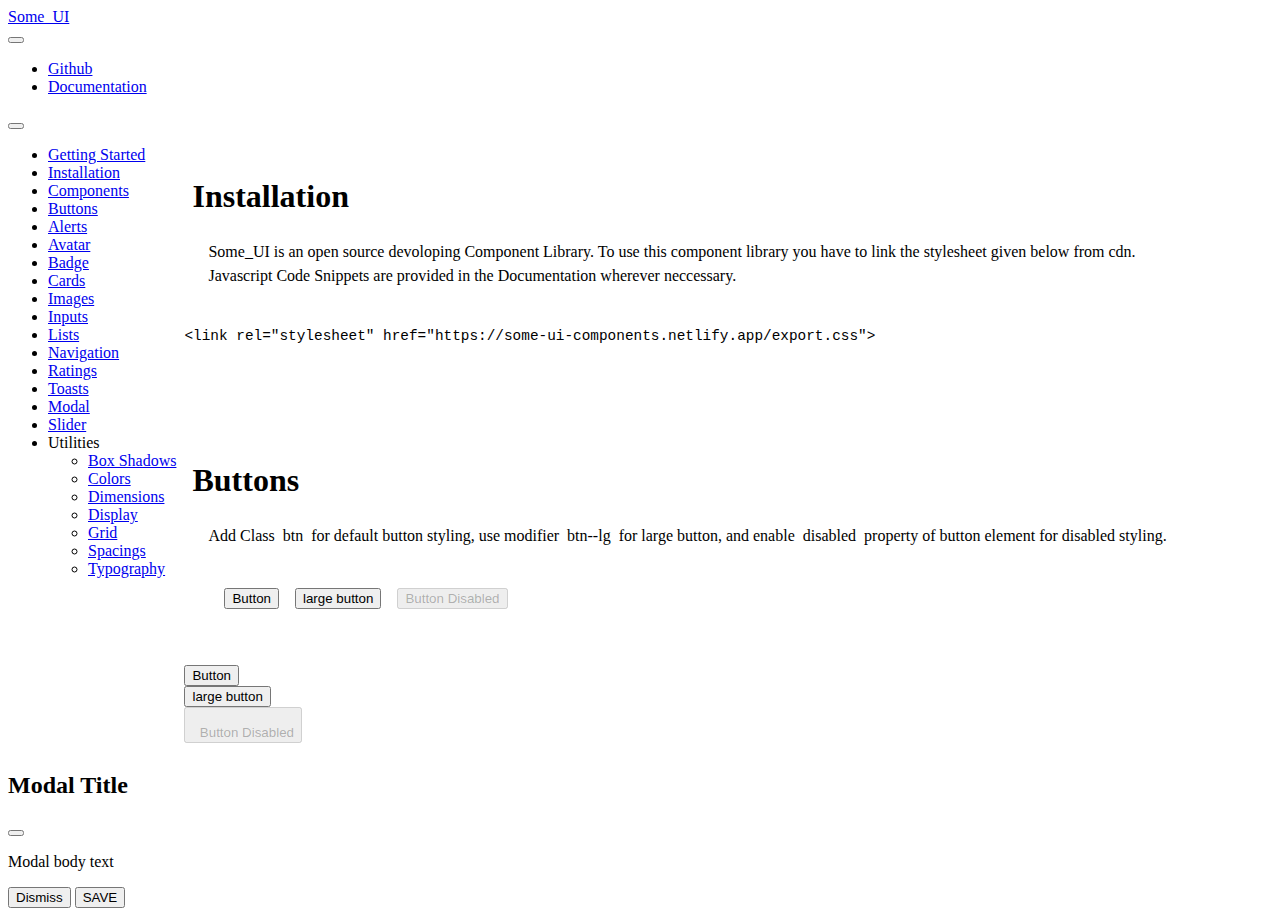
==== commit af572ee8: "Add - slider" ====
--- a/pages/documentation.html
+++ b/pages/documentation.html
@@ -1,167 +1,146 @@
 <!DOCTYPE html>
 <html lang="en">
-  <head>
-    <meta charset="UTF-8" />
-    <meta http-equiv="X-UA-Compatible" content="IE=edge" />
-    <meta name="viewport" content="width=device-width, initial-scale=1.0" />
-    <link
-      rel="stylesheet"
-      href="https://some-ui-components.netlify.app/export.css"
-    />
-    <link
-      rel="stylesheet"
-      href="https://cdnjs.cloudflare.com/ajax/libs/highlight.js/11.4.0/styles/atom-one-light.min.css"
-    />
-    <link rel="stylesheet" href="/stylesheets/documentation.css" />
-    <title>Some-UI-Docs</title>
-  </head>
-
-  <body>
-    <main>
-      <nav class="nav-bar bg-primary shadow-sm">
-        <div class="nav-bar__header heading-md text-bold clr-white me-2">
-          <a class="nav-bar__link" href="/index.html">Some_UI</a>
-        </div>
-        <button
-          class="nav-bar__toggle btn btn--icon-lg clr-white br-2 ms-auto"
-          data-toggle="#nav-links"
-        >
-          <i class="nav-bar__toggle-icon fas fa-bars"></i>
-        </button>
-        <ul class="ms-auto nav-bar__list-group clr-white" id="nav-links">
-          <li class="nav-bar__list-item mx-1">
-            <a
-              href="https://github.com/Vishnu-Aithal/Component-Library"
-              class="nav-bar__link"
-              target="_blank"
-              ><i class="fab fa-github me-2"></i>Github</a
-            >
-          </li>
-          <li class="nav-bar__list-item mx-1">
-            <a href="#" class="nav-bar__link nav-bar__link--active"
-              >Documentation</a
-            >
-          </li>
-        </ul>
-      </nav>
-
-      <aside class="side-bar shadow-sm p-2 clr-primary" id="side-bar">
-        <button class="side-bar__toggle btn btn--icon" data-toggle="#side-bar">
-          <i class="fas fa-chevron-up"></i>
-        </button>
-
-        <ul class="side-bar__menu side-bar__menu--main clr-black">
-          <li class="side-bar__heading my-1 clr-primary">
-            <a class="side-bar__link heading-xs text-bold" href="#"
-              >Getting Started</a
-            >
-          </li>
-          <li class="side-bar__item my-1">
-            <a class="side-bar__link" href="#installation">Installation</a>
-          </li>
-          <li class="side-bar__heading my-1 clr-primary">
-            <a class="side-bar__link heading-xs text-bold" href="#"
-              >Components</a
-            >
-          </li>
-          <li class="side-bar__item my-1">
-            <a class="side-bar__link" href="#buttons">Buttons</a>
-          </li>
-          <li class="side-bar__item my-1">
-            <a class="side-bar__link" href="#alerts">Alerts</a>
-          </li>
-          <li class="side-bar__item my-1">
-            <a class="side-bar__link" href="#avatars">Avatar</a>
-          </li>
-          <li class="side-bar__item my-1">
-            <a class="side-bar__link" href="#badges">Badge</a>
-          </li>
-          <li class="side-bar__item my-1">
-            <a class="side-bar__link" href="#cards">Cards</a>
-          </li>
-          <li class="side-bar__item my-1">
-            <a class="side-bar__link" href="#images">Images</a>
-          </li>
-          <li class="side-bar__item my-1">
-            <a class="side-bar__link" href="#inputs">Inputs</a>
-          </li>
-          <li class="side-bar__item my-1">
-            <a class="side-bar__link" href="#lists">Lists</a>
-          </li>
-          <li class="side-bar__item my-1">
-            <a class="side-bar__link" href="#navigation">Navigation</a>
-          </li>
-          <li class="side-bar__item my-1">
-            <a class="side-bar__link" href="#ratings">Ratings</a>
-          </li>
-          <li class="side-bar__item my-1">
-            <a class="side-bar__link" href="#toasts">Toasts</a>
-          </li>
-          <li class="side-bar__item my-1">
-            <a class="side-bar__link" href="#modals">Modal</a>
-          </li>
-
-          <li>
-            <div
-              class="side-bar__item side-bar__item--header vertical-collapse-toggle"
-              data-toggle="#exampleSubList"
-            >
-              Utilities<i class="ms-2 fas fa-chevron-right"></i>
-            </div>
-
-            <ul
-              class="side-bar__menu side-bar__menu--sub"
-              id="exampleSubList"
-              data-collapsed="true"
-            >
-              <li class="side-bar__item my-1">
-                <a class="side-bar__link" href="#box-shadows">Box Shadows</a>
-              </li>
-              <li class="side-bar__item my-1">
-                <a class="side-bar__link" href="#colors">Colors</a>
-              </li>
-              <li class="side-bar__item my-1">
-                <a class="side-bar__link" href="#dimensions">Dimensions</a>
-              </li>
-              <li class="side-bar__item my-1">
-                <a class="side-bar__link" href="#displays">Display</a>
-              </li>
-              <li class="side-bar__item my-1">
-                <a class="side-bar__link" href="#grids">Grid</a>
-              </li>
-              <li class="side-bar__item my-1">
-                <a class="side-bar__link" href="#spacings">Spacings</a>
-              </li>
-              <li class="side-bar__item my-1">
-                <a class="side-bar__link" href="#typography">Typography</a>
-              </li>
-            </ul>
-          </li>
-        </ul>
-      </aside>
-
-      <div class="content">
-        <!-- Installation -->
-        <section class="section" id="installation">
-          <div class="section__container">
-            <h2 class="section__heading">Installation</h2>
-            
-            <p class="section__text">
-              Some_UI is an open source devoloping Component Library.
-              To use this component library you have to link the stylesheet given below from cdn. <br>
-              Javascript Code Snippets are provided in the Documentation wherever neccessary.
-            </p>
-            <pre>
+
+<head>
+  <meta charset="UTF-8" />
+  <meta http-equiv="X-UA-Compatible" content="IE=edge" />
+  <meta name="viewport" content="width=device-width, initial-scale=1.0" />
+  <link rel="stylesheet" href="https://some-ui-components.netlify.app/export.css" />
+  <link rel="stylesheet"
+    href="https://cdnjs.cloudflare.com/ajax/libs/highlight.js/11.4.0/styles/atom-one-light.min.css" />
+  <link rel="stylesheet" href="/stylesheets/documentation.css" />
+  <title>Some-UI-Docs</title>
+</head>
+
+<body>
+  <main>
+    <nav class="nav-bar bg-primary shadow-sm">
+      <div class="nav-bar__header heading-md text-bold clr-white me-2">
+        <a class="nav-bar__link" href="/index.html">Some_UI</a>
+      </div>
+      <button class="nav-bar__toggle btn btn--icon-lg clr-white br-2 ms-auto" data-toggle="#nav-links">
+        <i class="nav-bar__toggle-icon fas fa-bars"></i>
+      </button>
+      <ul class="ms-auto nav-bar__list-group clr-white" id="nav-links">
+        <li class="nav-bar__list-item mx-1">
+          <a href="https://github.com/Vishnu-Aithal/Some-UI-Documentaion/tree/dev" class="nav-bar__link"
+            target="_blank"><i class="fab fa-github me-2"></i>Github</a>
+        </li>
+        <li class="nav-bar__list-item mx-1">
+          <a href="#" class="nav-bar__link nav-bar__link--active">Documentation</a>
+        </li>
+      </ul>
+    </nav>
+
+    <aside class="side-bar shadow-sm p-2 clr-primary" id="side-bar">
+      <button class="side-bar__toggle btn btn--icon" data-toggle="#side-bar">
+        <i class="fas fa-chevron-up"></i>
+      </button>
+
+      <ul class="side-bar__menu side-bar__menu--main clr-black">
+        <li class="side-bar__heading my-1 clr-primary">
+          <a class="side-bar__link heading-xs text-bold" href="#">Getting Started</a>
+        </li>
+        <li class="side-bar__item my-1">
+          <a class="side-bar__link" href="#installation">Installation</a>
+        </li>
+        <li class="side-bar__heading my-1 clr-primary">
+          <a class="side-bar__link heading-xs text-bold" href="#">Components</a>
+        </li>
+        <li class="side-bar__item my-1">
+          <a class="side-bar__link" href="#buttons">Buttons</a>
+        </li>
+        <li class="side-bar__item my-1">
+          <a class="side-bar__link" href="#alerts">Alerts</a>
+        </li>
+        <li class="side-bar__item my-1">
+          <a class="side-bar__link" href="#avatars">Avatar</a>
+        </li>
+        <li class="side-bar__item my-1">
+          <a class="side-bar__link" href="#badges">Badge</a>
+        </li>
+        <li class="side-bar__item my-1">
+          <a class="side-bar__link" href="#cards">Cards</a>
+        </li>
+        <li class="side-bar__item my-1">
+          <a class="side-bar__link" href="#images">Images</a>
+        </li>
+        <li class="side-bar__item my-1">
+          <a class="side-bar__link" href="#inputs">Inputs</a>
+        </li>
+        <li class="side-bar__item my-1">
+          <a class="side-bar__link" href="#lists">Lists</a>
+        </li>
+        <li class="side-bar__item my-1">
+          <a class="side-bar__link" href="#navigation">Navigation</a>
+        </li>
+        <li class="side-bar__item my-1">
+          <a class="side-bar__link" href="#ratings">Ratings</a>
+        </li>
+        <li class="side-bar__item my-1">
+          <a class="side-bar__link" href="#toasts">Toasts</a>
+        </li>
+        <li class="side-bar__item my-1">
+          <a class="side-bar__link" href="#modals">Modal</a>
+        </li>
+        <li class="side-bar__item my-1">
+          <a class="side-bar__link" href="#sliders">Slider</a>
+        </li>
+
+        <li>
+          <div class="side-bar__item side-bar__item--header vertical-collapse-toggle" data-toggle="#exampleSubList">
+            Utilities<i class="ms-2 fas fa-chevron-right"></i>
+          </div>
+
+          <ul class="side-bar__menu side-bar__menu--sub" id="exampleSubList" data-collapsed="true">
+            <li class="side-bar__item my-1">
+              <a class="side-bar__link" href="#box-shadows">Box Shadows</a>
+            </li>
+            <li class="side-bar__item my-1">
+              <a class="side-bar__link" href="#colors">Colors</a>
+            </li>
+            <li class="side-bar__item my-1">
+              <a class="side-bar__link" href="#dimensions">Dimensions</a>
+            </li>
+            <li class="side-bar__item my-1">
+              <a class="side-bar__link" href="#displays">Display</a>
+            </li>
+            <li class="side-bar__item my-1">
+              <a class="side-bar__link" href="#grids">Grid</a>
+            </li>
+            <li class="side-bar__item my-1">
+              <a class="side-bar__link" href="#spacings">Spacings</a>
+            </li>
+            <li class="side-bar__item my-1">
+              <a class="side-bar__link" href="#typography">Typography</a>
+            </li>
+          </ul>
+        </li>
+      </ul>
+    </aside>
+
+    <div class="content">
+      <!-- Installation -->
+      <section class="section" id="installation">
+        <div class="section__container">
+          <h2 class="section__heading">Installation</h2>
+
+          <p class="section__text">
+            Some_UI is an open source devoloping Component Library.
+            To use this component library you have to link the stylesheet given below from cdn. <br>
+            Javascript Code Snippets are provided in the Documentation wherever neccessary.
+          </p>
+          <pre>
               <code class="section__code">
 <link rel="stylesheet" href="https://some-ui-components.netlify.app/export.css" />
               </code>
             </pre>
-          </div>
-        </section>
-        <!-- Button -->
-        <section id="buttons" class="section">
-          <div class="section__container">
-            <h2 class="section__heading">Buttons</h1>
+        </div>
+      </section>
+      <!-- Button -->
+      <section id="buttons" class="section">
+        <div class="section__container">
+          <h2 class="section__heading">Buttons</h1>
             <p class="section__text">
               Add Class <span class="hl">btn</span> for default button styling,
               use modifier <span class="hl">btn--lg</span> for large button, and
@@ -187,27 +166,27 @@
             </pre>
 
             <h4 class="section__sub-heading">Colored Buttons</h3>
-            <p class="section__text">
-              Use modifier <span class="hl">btn--primary</span> for primary
-              color, and <span class="hl">btn--secondary</span> for secondary
-              color further you can use <span class="hl">bg</span> utility
-              classes for other colors.
-            </p>
-            <div class="section__showcase">
-              <button class="btn btn--primary shadow-md-hover">
-                primary button
-              </button>
-              <button class="btn btn--primary shadow-md-hover" disabled>
-                Primary disabled
-              </button>
-              <button class="btn btn--secondary shadow-md-hover">
-                secondary button
-              </button>
-              <button class="btn btn--secondary shadow-md-hover" disabled>
-                Secondary disabled
-              </button>
-            </div>
-            <pre>
+              <p class="section__text">
+                Use modifier <span class="hl">btn--primary</span> for primary
+                color, and <span class="hl">btn--secondary</span> for secondary
+                color further you can use <span class="hl">bg</span> utility
+                classes for other colors.
+              </p>
+              <div class="section__showcase">
+                <button class="btn btn--primary shadow-md-hover">
+                  primary button
+                </button>
+                <button class="btn btn--primary shadow-md-hover" disabled>
+                  Primary disabled
+                </button>
+                <button class="btn btn--secondary shadow-md-hover">
+                  secondary button
+                </button>
+                <button class="btn btn--secondary shadow-md-hover" disabled>
+                  Secondary disabled
+                </button>
+              </div>
+              <pre>
               <code class="section__code">
 <button class="btn btn--primary shadow-md-hover">
   primary button
@@ -224,31 +203,28 @@
               </code>
             </pre>
 
-            <h4 class="section__sub-heading">Colored Outline Buttons</h3>
-            <p class="section__text">
-              Use modifier <span class="hl">btn--outline-primary</span> or
-              <span class="hl">btn--outline-secondary</span> for outline
-              buttons.
-            </p>
-            <div class="section__showcase">
-              <button class="btn btn--outline-primary shadow-md-hover">
-                outline primary
-              </button>
-              <button class="btn btn--outline-primary shadow-md-hover" disabled>
-                outline primary disabled
-              </button>
-              <button class="btn btn--outline-secondary shadow-md-hover">
-                outline secondary
-              </button>
-              <button
-                class="btn btn--outline-secondary shadow-md-hover"
-                disabled
-              >
-                outline secondary disabled
-              </button>
-            </div>
-
-            <pre>
+              <h4 class="section__sub-heading">Colored Outline Buttons</h3>
+                <p class="section__text">
+                  Use modifier <span class="hl">btn--outline-primary</span> or
+                  <span class="hl">btn--outline-secondary</span> for outline
+                  buttons.
+                </p>
+                <div class="section__showcase">
+                  <button class="btn btn--outline-primary shadow-md-hover">
+                    outline primary
+                  </button>
+                  <button class="btn btn--outline-primary shadow-md-hover" disabled>
+                    outline primary disabled
+                  </button>
+                  <button class="btn btn--outline-secondary shadow-md-hover">
+                    outline secondary
+                  </button>
+                  <button class="btn btn--outline-secondary shadow-md-hover" disabled>
+                    outline secondary disabled
+                  </button>
+                </div>
+
+                <pre>
               <code class="section__code">
 <button class="btn btn--outline-primary shadow-md-hover">
   outline primary
@@ -268,26 +244,26 @@
               </code>
             </pre>
 
-            <h4 class="section__sub-heading">Icon Buttons</h3>
-            <p class="section__text">
-              Use modifier <span class="hl">btn--icon</span>for icon styling and
-              <span class="hl">btn--icon-lg</span> for large icon button.
-            </p>
-            <div class="section__showcase">
-              <button class="btn btn--icon shadow-sm-hover br-2">
-                <i class="fas fa-share-alt"></i>
-              </button>
-              <button class="btn btn--icon shadow-sm-hover br-r">
-                <i class="fas fa-ellipsis-v"></i>
-              </button>
-              <button class="btn btn--icon-lg shadow-sm-hover br-2">
-                <i class="fas fa-share-alt"></i>
-              </button>
-              <button class="btn btn--icon-lg shadow-sm-hover br-r">
-                <i class="fas fa-ellipsis-v"></i>
-              </button>
-            </div>
-            <pre>
+                <h4 class="section__sub-heading">Icon Buttons</h3>
+                  <p class="section__text">
+                    Use modifier <span class="hl">btn--icon</span>for icon styling and
+                    <span class="hl">btn--icon-lg</span> for large icon button.
+                  </p>
+                  <div class="section__showcase">
+                    <button class="btn btn--icon shadow-sm-hover br-2">
+                      <i class="fas fa-share-alt"></i>
+                    </button>
+                    <button class="btn btn--icon shadow-sm-hover br-r">
+                      <i class="fas fa-ellipsis-v"></i>
+                    </button>
+                    <button class="btn btn--icon-lg shadow-sm-hover br-2">
+                      <i class="fas fa-share-alt"></i>
+                    </button>
+                    <button class="btn btn--icon-lg shadow-sm-hover br-r">
+                      <i class="fas fa-ellipsis-v"></i>
+                    </button>
+                  </div>
+                  <pre>
               <code class="section__code">
 <button class="btn btn--icon shadow-sm-hover br-2">
   <i class="fas fa-share-alt"></i>
@@ -303,27 +279,19 @@
 </button>
               </code>
             </pre>
-            <h4 class="section__sub-heading">Link Buttons</h3>
-            <p class="section__text">
-              To style "a" tags as buttons use modifier
-              <span class="hl">btn--link</span>, since "a" tags do not have
-              disabled attribute, use class
-              <span class="hl">disabled</span> instead to disable link buttons.
-            </p>
-            <div class="section__showcase">
-              <a href="#" class="btn btn--link btn--primary shadow-md-hover"
-                >Primary Link</a
-              >
-              <a href="#" class="btn btn--link btn--secondary shadow-md-hover"
-                >Secondary Link</a
-              >
-              <a
-                href="#"
-                class="btn btn--link btn--primary shadow-md-hover disabled"
-                >Disabled Link</a
-              >
-            </div>
-            <pre>
+                  <h4 class="section__sub-heading">Link Buttons</h3>
+                    <p class="section__text">
+                      To style "a" tags as buttons use modifier
+                      <span class="hl">btn--link</span>, since "a" tags do not have
+                      disabled attribute, use class
+                      <span class="hl">disabled</span> instead to disable link buttons.
+                    </p>
+                    <div class="section__showcase">
+                      <a href="#" class="btn btn--link btn--primary shadow-md-hover">Primary Link</a>
+                      <a href="#" class="btn btn--link btn--secondary shadow-md-hover">Secondary Link</a>
+                      <a href="#" class="btn btn--link btn--primary shadow-md-hover disabled">Disabled Link</a>
+                    </div>
+                    <pre>
               <code class="section__code">
 <a href="#" class="btn btn--link btn--primary shadow-md-hover"
   >Primary Link</a
@@ -338,19 +306,17 @@
 >
               </code>
             </pre>
-            <h4 class="section__sub-heading">Float Button</h3>
-            <p class="section__text">
-              Use modifier <span class="hl">btn--float</span> to place button at
-              bottom right corner of the screen
-            </p>
-            <div class="section__showcase">
-              <button
-                class="btn btn--float btn--icon-lg btn--primary shadow-md-hover br-r"
-              >
-                <i class="fas fa-plus"></i>
-              </button>
-            </div>
-            <pre>
+                    <h4 class="section__sub-heading">Float Button</h3>
+                      <p class="section__text">
+                        Use modifier <span class="hl">btn--float</span> to place button at
+                        bottom right corner of the screen
+                      </p>
+                      <div class="section__showcase">
+                        <button class="btn btn--float btn--icon-lg btn--primary shadow-md-hover br-r">
+                          <i class="fas fa-plus"></i>
+                        </button>
+                      </div>
+                      <pre>
               <code class="section__code">
 <button
   class="btn btn--float btn--icon-lg btn--primary shadow-md-hover br-r"
@@ -359,13 +325,13 @@
 </button>
               </code>
             </pre>
-          </div>
-        </section>
-
-        <!-- Alerts -->
-        <section class="section" id="alerts">
-          <div class="section__container">
-            <h2 class="section__heading">Alerts</h3>
+        </div>
+      </section>
+
+      <!-- Alerts -->
+      <section class="section" id="alerts">
+        <div class="section__container">
+          <h2 class="section__heading">Alerts</h3>
             <p class="section__text">
               Add class <span class="hl">alert</span> for default styling, to
               add a dismiss use span tag with class
@@ -385,45 +351,31 @@
             <div class="section__showcase">
               <div class="alert alert--primary br-1 p-3">
                 Primary Alert
-                <span class="alert__dismiss ms-auto"
-                  ><i class="fas fa-times-circle"></i
-                ></span>
+                <span class="alert__dismiss ms-auto"><i class="fas fa-times-circle"></i></span>
               </div>
               <div class="alert alert--secondary br-1 p-3">
                 Secondary Alert
-                <span class="alert__dismiss ms-auto"
-                  ><i class="fas fa-times-circle"></i
-                ></span>
+                <span class="alert__dismiss ms-auto"><i class="fas fa-times-circle"></i></span>
               </div>
               <div class="alert alert--outline-primary br-1 p-3">
                 Primary Outline Alert
-                <span class="alert__dismiss ms-auto"
-                  ><i class="fas fa-times-circle"></i
-                ></span>
+                <span class="alert__dismiss ms-auto"><i class="fas fa-times-circle"></i></span>
               </div>
               <div class="alert alert--outline-secondary br-1 p-3">
                 Secondary Outline Alert
-                <span class="alert__dismiss ms-auto"
-                  ><i class="fas fa-times-circle"></i
-                ></span>
+                <span class="alert__dismiss ms-auto"><i class="fas fa-times-circle"></i></span>
               </div>
               <div class="alert alert--danger br-1 p-3">
                 Danger Alert
-                <span class="alert__dismiss ms-auto"
-                  ><i class="fas fa-times-circle"></i
-                ></span>
+                <span class="alert__dismiss ms-auto"><i class="fas fa-times-circle"></i></span>
               </div>
               <div class="alert alert--warning br-1 p-3">
                 Warning Alert
-                <span class="alert__dismiss ms-auto"
-                  ><i class="fas fa-times-circle"></i
-                ></span>
+                <span class="alert__dismiss ms-auto"><i class="fas fa-times-circle"></i></span>
               </div>
               <div class="alert alert--primary br-1 p-3">
                 Primary Alert with <a class="alert__link" href="#">link</a>
-                <span class="alert__dismiss ms-auto"
-                  ><i class="fas fa-times-circle"></i
-                ></span>
+                <span class="alert__dismiss ms-auto"><i class="fas fa-times-circle"></i></span>
               </div>
             </div>
             <pre>
@@ -442,13 +394,13 @@
 </div>
               </code>
             </pre>
-          </div>
-        </section>
-
-        <!-- Avatars -->
-        <section class="section" id="avatars">
-          <div class="section__container">
-            <h2 class="section__heading">Avatars</h3>
+        </div>
+      </section>
+
+      <!-- Avatars -->
+      <section class="section" id="avatars">
+        <div class="section__container">
+          <h2 class="section__heading">Avatars</h3>
             <p class="section__text">
               Use class <span class="hl">avatar</span> for default avatar
               styling. Use modifier size modifier classes ranging from
@@ -459,39 +411,19 @@
             </p>
             <div class="section__showcase">
               <div class="avatar avatar--xs br-r shadow-md-hover">
-                <img
-                  class="avatar__img"
-                  src="/assets/images/avatar_demo.png"
-                  alt="avatar"
-                />
+                <img class="avatar__img" src="/assets/images/avatar_demo.png" alt="avatar" />
               </div>
               <div class="avatar avatar--sm br-2 shadow-md-hover">
-                <img
-                  class="avatar__img"
-                  src="/assets/images/avatar_demo.png"
-                  alt="avatar"
-                />
+                <img class="avatar__img" src="/assets/images/avatar_demo.png" alt="avatar" />
               </div>
               <div class="avatar avatar--md br-3 shadow-md-hover">
-                <img
-                  class="avatar__img"
-                  src="/assets/images/avatar_demo.png"
-                  alt="avatar"
-                />
+                <img class="avatar__img" src="/assets/images/avatar_demo.png" alt="avatar" />
               </div>
               <div class="avatar avatar--lg br-4 shadow-md-hover">
-                <img
-                  class="avatar__img"
-                  src="/assets/images/avatar_demo.png"
-                  alt="avatar"
-                />
+                <img class="avatar__img" src="/assets/images/avatar_demo.png" alt="avatar" />
               </div>
               <div class="avatar avatar--xl br-r shadow-md-hover">
-                <img
-                  class="avatar__img"
-                  src="/assets/images/avatar_demo.png"
-                  alt="avatar"
-                />
+                <img class="avatar__img" src="/assets/images/avatar_demo.png" alt="avatar" />
               </div>
             </div>
             <pre>
@@ -535,31 +467,23 @@
             </pre>
             <h4 class="section__sub-heading">
               Avatar with Text and Text on Hover
-            </h3>
-            <p class="section__text">
-              Use modifier <span class="hl">avatar--text-only</span> for avatar
-              with no images, for text on hover use modifier
-              <span class="hl">avatar--text-on-hover</span>, both should have
-              text in "p" tag with class <span class="hl">avatar__text</span>.
-            </p>
-            <div class="section__showcase">
-              <div
-                class="avatar avatar--text-only avatar--md br-r shadow-md-hover"
-              >
-                <p class="avatar__text text-lg text-bold text-center">AB</p>
-              </div>
-              <div
-                class="avatar avatar--text-on-hover avatar--md br-r shadow-md-hover"
-              >
-                <p class="avatar__text text-bold text-center">View</p>
-                <img
-                  class="avatar__img"
-                  src="/assets/images/avatar_demo.png"
-                  alt="avatar"
-                />
-              </div>
-            </div>
-            <pre>
+              </h3>
+              <p class="section__text">
+                Use modifier <span class="hl">avatar--text-only</span> for avatar
+                with no images, for text on hover use modifier
+                <span class="hl">avatar--text-on-hover</span>, both should have
+                text in "p" tag with class <span class="hl">avatar__text</span>.
+              </p>
+              <div class="section__showcase">
+                <div class="avatar avatar--text-only avatar--md br-r shadow-md-hover">
+                  <p class="avatar__text text-lg text-bold text-center">AB</p>
+                </div>
+                <div class="avatar avatar--text-on-hover avatar--md br-r shadow-md-hover">
+                  <p class="avatar__text text-bold text-center">View</p>
+                  <img class="avatar__img" src="/assets/images/avatar_demo.png" alt="avatar" />
+                </div>
+              </div>
+              <pre>
             <code class="section__code">
 <div
   class="avatar avatar--text-only avatar--md br-r shadow-md-hover"
@@ -578,13 +502,13 @@
 </div>
             </code>
             </pre>
-          </div>
-        </section>
-
-        <!-- Badges -->
-        <section class="section" id="badges">
-          <div class="section__container">
-            <h2 class="section__heading">Badges</h3>
+        </div>
+      </section>
+
+      <!-- Badges -->
+      <section class="section" id="badges">
+        <div class="section__container">
+          <h2 class="section__heading">Badges</h3>
             <p class="section__text">
               Badges are <span class="hl">&lt;span&gt;</span> components with
               main class <span class="hl">badge</span>. To use badge just nest
@@ -597,58 +521,32 @@
               <span class="hl">badge--top-left</span><br />
               there are two types of badges,
               <span class="hl">badge--status</span> which can be used with
-              <span class="hl">bg</span> utility class to show status.<br /><span
-                class="hl"
-                >badge--count</span
-              >
+              <span class="hl">bg</span> utility class to show status.<br /><span class="hl">badge--count</span>
               can be used to show text inside badge, sourced from
               <span class="hl">data-count</span> attribute.
             </p>
             .
             <h4 class="section__sub-heading">Avatar with badges</h3>
-            <div class="section__showcase">
-              <div class="avatar avatar--md br-r shadow-md-hover">
-                <img
-                  class="avatar__img"
-                  src="/assets/images/avatar_demo.png"
-                  alt=""
-                />
-                <span
-                  class="badge badge--bottom-right badge--status bg-green"
-                ></span>
-              </div>
-              <div class="avatar avatar--md br-3 shadow-md-hover">
-                <img
-                  class="avatar__img"
-                  src="/assets/images/avatar_demo.png"
-                  alt=""
-                />
-                <span
-                  class="badge badge--bottom-left badge--status bg-red"
-                ></span>
-              </div>
-              <div class="avatar avatar--md br-4 shadow-md-hover">
-                <img
-                  class="avatar__img"
-                  src="/assets/images/avatar_demo.png"
-                  alt=""
-                />
-                <span class="badge badge--status bg-yellow"></span>
-              </div>
-              <div class="avatar avatar--md br-r shadow-md-hover">
-                <img
-                  class="avatar__img"
-                  src="/assets/images/avatar_demo.png"
-                  alt=""
-                />
-                <span
-                  class="badge badge--count badge--top-left br-4 bg-primary clr-white"
-                  data-count="9999"
-                >
-                </span>
-              </div>
-            </div>
-            <pre>
+              <div class="section__showcase">
+                <div class="avatar avatar--md br-r shadow-md-hover">
+                  <img class="avatar__img" src="/assets/images/avatar_demo.png" alt="" />
+                  <span class="badge badge--bottom-right badge--status bg-green"></span>
+                </div>
+                <div class="avatar avatar--md br-3 shadow-md-hover">
+                  <img class="avatar__img" src="/assets/images/avatar_demo.png" alt="" />
+                  <span class="badge badge--bottom-left badge--status bg-red"></span>
+                </div>
+                <div class="avatar avatar--md br-4 shadow-md-hover">
+                  <img class="avatar__img" src="/assets/images/avatar_demo.png" alt="" />
+                  <span class="badge badge--status bg-yellow"></span>
+                </div>
+                <div class="avatar avatar--md br-r shadow-md-hover">
+                  <img class="avatar__img" src="/assets/images/avatar_demo.png" alt="" />
+                  <span class="badge badge--count badge--top-left br-4 bg-primary clr-white" data-count="9999">
+                  </span>
+                </div>
+              </div>
+              <pre>
           <code class="section__code">
 <div class=" avatar avatar--md br-r shadow-md-hover">
   <img class="avatar__img" src="/assets/images/avatar_demo.png" alt="">
@@ -670,42 +568,30 @@
           </code>
           </pre>
 
-            <h4 class="section__sub-heading">Icon with Badges</h3>
-            <div class="section__showcase">
-              <button class="btn btn--icon-lg br-1 shadow-md-hover">
-                <i class="far fa-heart"></i>
-                <span
-                  class="badge badge--bottom-right badge--count br-1 bg-red clr-white"
-                  data-count="99"
-                >
-                </span>
-              </button>
-              <button class="btn btn--icon-lg br-2 shadow-md-hover">
-                <i class="fas fa-share-alt"></i>
-                <span
-                  class="badge badge--bottom-left badge--count br-2 bg-red clr-white"
-                  data-count="99"
-                >
-                </span>
-              </button>
-              <button class="btn btn--icon-lg br-3 shadow-md-hover">
-                <i class="fas fa-envelope"></i>
-                <span
-                  class="badge badge--count br-r bg-red clr-white"
-                  data-count="99"
-                >
-                </span>
-              </button>
-              <button class="btn btn--icon-lg br-r shadow-md-hover">
-                <i class="fas fa-folder-open"></i>
-                <span
-                  class="badge badge--top-left badge--count br-4 bg-red clr-white"
-                  data-count="99"
-                >
-                </span>
-              </button>
-            </div>
-            <pre>
+              <h4 class="section__sub-heading">Icon with Badges</h3>
+                <div class="section__showcase">
+                  <button class="btn btn--icon-lg br-1 shadow-md-hover">
+                    <i class="far fa-heart"></i>
+                    <span class="badge badge--bottom-right badge--count br-1 bg-red clr-white" data-count="99">
+                    </span>
+                  </button>
+                  <button class="btn btn--icon-lg br-2 shadow-md-hover">
+                    <i class="fas fa-share-alt"></i>
+                    <span class="badge badge--bottom-left badge--count br-2 bg-red clr-white" data-count="99">
+                    </span>
+                  </button>
+                  <button class="btn btn--icon-lg br-3 shadow-md-hover">
+                    <i class="fas fa-envelope"></i>
+                    <span class="badge badge--count br-r bg-red clr-white" data-count="99">
+                    </span>
+                  </button>
+                  <button class="btn btn--icon-lg br-r shadow-md-hover">
+                    <i class="fas fa-folder-open"></i>
+                    <span class="badge badge--top-left badge--count br-4 bg-red clr-white" data-count="99">
+                    </span>
+                  </button>
+                </div>
+                <pre>
             <code class="section__code">
 <button class=" btn btn--icon-lg br-1 shadow-md-hover"><i class="far fa-heart"></i>
   <span class="badge badge--bottom-right badge--count br-1 bg-red clr-white" data-count="99">
@@ -721,13 +607,13 @@
   </span></button>
             </code>
           </pre>
-          </div>
-        </section>
-
-        <!-- Cards -->
-        <section class="section" id="cards">
-          <div class="section__container">
-            <h2 class="section__heading">Cards</h3>
+        </div>
+      </section>
+
+      <!-- Cards -->
+      <section class="section" id="cards">
+        <div class="section__container">
+          <h2 class="section__heading">Cards</h3>
             <p class="section__text">
               Cards provide an effective way of showing users information.
               <br />
@@ -783,40 +669,36 @@
       </pre>
 
             <h4 class="section__sub-heading">Card with Badge</h3>
-            <div class="section__showcase">
-              <div class="card shadow-sm m-3">
-                <div class="card__badge bg-yellow p-1">New</div>
-                <div class="card__body p-2">
-                  <div class="card__img-wrapper">
-                    <img
-                      class="card__img"
-                      src="/assets/images/card_demo_image.jpg"
-                      alt="Card Header Image"
-                      srcset=""
-                    />
+              <div class="section__showcase">
+                <div class="card shadow-sm m-3">
+                  <div class="card__badge bg-yellow p-1">New</div>
+                  <div class="card__body p-2">
+                    <div class="card__img-wrapper">
+                      <img class="card__img" src="/assets/images/card_demo_image.jpg" alt="Card Header Image"
+                        srcset="" />
+                    </div>
+                    <div class="card__text-wrapper">
+                      <h3 class="card__heading heading-xs">Product Title</h3>
+                      <p class="text-semi-bold text-gray">by Brand</p>
+                      <p class="mt-3">Small description about product</p>
+                    </div>
                   </div>
-                  <div class="card__text-wrapper">
-                    <h3 class="card__heading heading-xs">Product Title</h3>
-                    <p class="text-semi-bold text-gray">by Brand</p>
-                    <p class="mt-3">Small description about product</p>
+                  <div class="card__cta-wrapper p-2">
+                    <button class="btn btn--primary">Buy Now</button>
+                    <button class="btn btn--secondary ms-1">Add To Cart</button>
+                    <button class="btn btn--icon br-2 ms-auto">
+                      <i class="far fa-heart"></i>
+                    </button>
+                    <button class="btn btn--icon br-2">
+                      <i class="fas fa-share-alt"></i>
+                    </button>
+                    <button class="btn btn--icon br-2">
+                      <i class="fas fa-ellipsis-v"></i>
+                    </button>
                   </div>
                 </div>
-                <div class="card__cta-wrapper p-2">
-                  <button class="btn btn--primary">Buy Now</button>
-                  <button class="btn btn--secondary ms-1">Add To Cart</button>
-                  <button class="btn btn--icon br-2 ms-auto">
-                    <i class="far fa-heart"></i>
-                  </button>
-                  <button class="btn btn--icon br-2">
-                    <i class="fas fa-share-alt"></i>
-                  </button>
-                  <button class="btn btn--icon br-2">
-                    <i class="fas fa-ellipsis-v"></i>
-                  </button>
-                </div>
-              </div>
-            </div>
-            <pre>
+              </div>
+              <pre>
           <code class="section__code">
 <div class="card shadow-sm m-3">
   <div class="card__badge bg-yellow p-1">New</div>
@@ -847,47 +729,43 @@
           </code>
         </pre>
 
-            <h4 class="section__sub-heading">Card with Overlay</h3>
-
-            <div class="section__showcase">
-              <div class="card shadow-sm m-3">
-                <div class="card__overlay-wrapper">
-                  <p class="card__overlay-text heading-md text-bold">
-                    Out Of Stock
-                  </p>
-                  <a class="btn btn--link" href="#">View Product</a>
-                </div>
-                <div class="card__body p-2">
-                  <div class="card__img-wrapper">
-                    <img
-                      class="card__img"
-                      src="/assets/images/card_demo_image.jpg"
-                      alt="Card Header Image"
-                      srcset=""
-                    />
-                  </div>
-                  <div class="card__text-wrapper">
-                    <h3 class="card__heading heading-xs">Product Title</h3>
-                    <p class="text-semi-bold text-gray">by Brand</p>
-                    <p class="mt-3">Small description about product</p>
+              <h4 class="section__sub-heading">Card with Overlay</h3>
+
+                <div class="section__showcase">
+                  <div class="card shadow-sm m-3">
+                    <div class="card__overlay-wrapper">
+                      <p class="card__overlay-text heading-md text-bold">
+                        Out Of Stock
+                      </p>
+                      <a class="btn btn--link" href="#">View Product</a>
+                    </div>
+                    <div class="card__body p-2">
+                      <div class="card__img-wrapper">
+                        <img class="card__img" src="/assets/images/card_demo_image.jpg" alt="Card Header Image"
+                          srcset="" />
+                      </div>
+                      <div class="card__text-wrapper">
+                        <h3 class="card__heading heading-xs">Product Title</h3>
+                        <p class="text-semi-bold text-gray">by Brand</p>
+                        <p class="mt-3">Small description about product</p>
+                      </div>
+                    </div>
+                    <div class="card__cta-wrapper p-2">
+                      <button class="btn btn--primary">Buy Now</button>
+                      <button class="btn btn--secondary ms-1">Add To Cart</button>
+                      <button class="btn btn--icon br-2 ms-auto">
+                        <i class="far fa-heart"></i>
+                      </button>
+                      <button class="btn btn--icon br-2">
+                        <i class="fas fa-share-alt"></i>
+                      </button>
+                      <button class="btn btn--icon br-2">
+                        <i class="fas fa-ellipsis-v"></i>
+                      </button>
+                    </div>
                   </div>
                 </div>
-                <div class="card__cta-wrapper p-2">
-                  <button class="btn btn--primary">Buy Now</button>
-                  <button class="btn btn--secondary ms-1">Add To Cart</button>
-                  <button class="btn btn--icon br-2 ms-auto">
-                    <i class="far fa-heart"></i>
-                  </button>
-                  <button class="btn btn--icon br-2">
-                    <i class="fas fa-share-alt"></i>
-                  </button>
-                  <button class="btn btn--icon br-2">
-                    <i class="fas fa-ellipsis-v"></i>
-                  </button>
-                </div>
-              </div>
-            </div>
-            <pre>
+                <pre>
             <code class="section__code">
 <div class="card shadow-sm m-3">
   <div class="card__overlay-wrapper">
@@ -920,44 +798,40 @@
 </div>
           </code>
         </pre>
-            <h4 class="section__sub-heading">Card with dismiss</h3>
-
-            <div class="section__showcase">
-              <div class="card shadow-sm m-3">
-                <div class="card__dismiss">
-                  <i class="fas fa-times clr-white"></i>
-                </div>
-                <div class="card__body p-2">
-                  <div class="card__img-wrapper">
-                    <img
-                      class="card__img"
-                      src="/assets/images/card_demo_image.jpg"
-                      alt="Card Header Image"
-                      srcset=""
-                    />
+                <h4 class="section__sub-heading">Card with dismiss</h3>
+
+                  <div class="section__showcase">
+                    <div class="card shadow-sm m-3">
+                      <div class="card__dismiss">
+                        <i class="fas fa-times clr-white"></i>
+                      </div>
+                      <div class="card__body p-2">
+                        <div class="card__img-wrapper">
+                          <img class="card__img" src="/assets/images/card_demo_image.jpg" alt="Card Header Image"
+                            srcset="" />
+                        </div>
+                        <div class="card__text-wrapper">
+                          <h3 class="card__heading heading-xs">Product Title</h3>
+                          <p class="text-semi-bold text-gray">by Brand</p>
+                          <p class="mt-3">Small description about product</p>
+                        </div>
+                      </div>
+                      <div class="card__cta-wrapper p-2">
+                        <button class="btn btn--primary">Buy Now</button>
+                        <button class="btn btn--secondary ms-1">Add To Cart</button>
+                        <button class="btn btn--icon br-2 ms-auto">
+                          <i class="far fa-heart"></i>
+                        </button>
+                        <button class="btn btn--icon br-2">
+                          <i class="fas fa-share-alt"></i>
+                        </button>
+                        <button class="btn btn--icon br-2">
+                          <i class="fas fa-ellipsis-v"></i>
+                        </button>
+                      </div>
+                    </div>
                   </div>
-                  <div class="card__text-wrapper">
-                    <h3 class="card__heading heading-xs">Product Title</h3>
-                    <p class="text-semi-bold text-gray">by Brand</p>
-                    <p class="mt-3">Small description about product</p>
-                  </div>
-                </div>
-                <div class="card__cta-wrapper p-2">
-                  <button class="btn btn--primary">Buy Now</button>
-                  <button class="btn btn--secondary ms-1">Add To Cart</button>
-                  <button class="btn btn--icon br-2 ms-auto">
-                    <i class="far fa-heart"></i>
-                  </button>
-                  <button class="btn btn--icon br-2">
-                    <i class="fas fa-share-alt"></i>
-                  </button>
-                  <button class="btn btn--icon br-2">
-                    <i class="fas fa-ellipsis-v"></i>
-                  </button>
-                </div>
-              </div>
-            </div>
-            <pre>
+                  <pre>
               <code class="section__code">
 <div class="card shadow-sm m-3">
   <div class="card__dismiss">
@@ -990,43 +864,39 @@
           </code>
         </pre>
 
-            <h4 class="section__sub-heading">Text Only Card</h3>
-            <p class="section__text">
-              Use modifier <span class="hl">card--text-only</span>
-            </p>
-            <div class="section__showcase">
-              <div class="card card--text-only shadow-sm m-3">
-                <div class="card__body p-2">
-                  <div class="card__img-wrapper">
-                    <img
-                      class="card__img"
-                      src="/assets/images/card_demo_image.jpg"
-                      alt="Card Header Image"
-                      srcset=""
-                    />
-                  </div>
-                  <div class="card__text-wrapper">
-                    <h3 class="card__heading heading-xs">Product Title</h3>
-                    <p class="text-semi-bold text-gray">by Brand</p>
-                    <p class="mt-3">Small description about product</p>
-                  </div>
-                </div>
-                <div class="card__cta-wrapper p-2">
-                  <button class="btn btn--primary">Buy Now</button>
-                  <button class="btn btn--secondary ms-1">Add To Cart</button>
-                  <button class="btn btn--icon br-2 ms-auto">
-                    <i class="far fa-heart"></i>
-                  </button>
-                  <button class="btn btn--icon br-2">
-                    <i class="fas fa-share-alt"></i>
-                  </button>
-                  <button class="btn btn--icon br-2">
-                    <i class="fas fa-ellipsis-v"></i>
-                  </button>
-                </div>
-              </div>
-            </div>
-            <pre>
+                  <h4 class="section__sub-heading">Text Only Card</h3>
+                    <p class="section__text">
+                      Use modifier <span class="hl">card--text-only</span>
+                    </p>
+                    <div class="section__showcase">
+                      <div class="card card--text-only shadow-sm m-3">
+                        <div class="card__body p-2">
+                          <div class="card__img-wrapper">
+                            <img class="card__img" src="/assets/images/card_demo_image.jpg" alt="Card Header Image"
+                              srcset="" />
+                          </div>
+                          <div class="card__text-wrapper">
+                            <h3 class="card__heading heading-xs">Product Title</h3>
+                            <p class="text-semi-bold text-gray">by Brand</p>
+                            <p class="mt-3">Small description about product</p>
+                          </div>
+                        </div>
+                        <div class="card__cta-wrapper p-2">
+                          <button class="btn btn--primary">Buy Now</button>
+                          <button class="btn btn--secondary ms-1">Add To Cart</button>
+                          <button class="btn btn--icon br-2 ms-auto">
+                            <i class="far fa-heart"></i>
+                          </button>
+                          <button class="btn btn--icon br-2">
+                            <i class="fas fa-share-alt"></i>
+                          </button>
+                          <button class="btn btn--icon br-2">
+                            <i class="fas fa-ellipsis-v"></i>
+                          </button>
+                        </div>
+                      </div>
+                    </div>
+                    <pre>
               <code class="section__code">
 <div class="card card--text-only shadow-sm m-3">
   <div class="card__body p-2">
@@ -1056,43 +926,39 @@
           </code>
         </pre>
 
-            <h4 class="section__sub-heading">Horizontal Card</h3>
-            <p class="section__text">
-              Use modifier <span class="hl">card--hz</span>
-            </p>
-            <div class="section__showcase">
-              <div class="card card--hz shadow-sm m-3">
-                <div class="card__body p-2">
-                  <div class="card__img-wrapper">
-                    <img
-                      class="card__img"
-                      src="/assets/images/card_demo_image.jpg"
-                      alt="Card Header Image"
-                      srcset=""
-                    />
-                  </div>
-                  <div class="card__text-wrapper ps-2">
-                    <h3 class="card__heading heading-xs">Product Title</h3>
-                    <p class="text-semi-bold text-gray">by Brand</p>
-                    <p class="mt-3">Small description about product</p>
-                  </div>
-                </div>
-                <div class="card__cta-wrapper p-2">
-                  <button class="btn btn--primary">Buy Now</button>
-                  <button class="btn btn--secondary ms-1">Add To Cart</button>
-                  <button class="btn btn--icon br-2 ms-auto">
-                    <i class="far fa-heart"></i>
-                  </button>
-                  <button class="btn btn--icon br-2">
-                    <i class="fas fa-share-alt"></i>
-                  </button>
-                  <button class="btn btn--icon br-2">
-                    <i class="fas fa-ellipsis-v"></i>
-                  </button>
-                </div>
-              </div>
-            </div>
-            <pre>
+                    <h4 class="section__sub-heading">Horizontal Card</h3>
+                      <p class="section__text">
+                        Use modifier <span class="hl">card--hz</span>
+                      </p>
+                      <div class="section__showcase">
+                        <div class="card card--hz shadow-sm m-3">
+                          <div class="card__body p-2">
+                            <div class="card__img-wrapper">
+                              <img class="card__img" src="/assets/images/card_demo_image.jpg" alt="Card Header Image"
+                                srcset="" />
+                            </div>
+                            <div class="card__text-wrapper ps-2">
+                              <h3 class="card__heading heading-xs">Product Title</h3>
+                              <p class="text-semi-bold text-gray">by Brand</p>
+                              <p class="mt-3">Small description about product</p>
+                            </div>
+                          </div>
+                          <div class="card__cta-wrapper p-2">
+                            <button class="btn btn--primary">Buy Now</button>
+                            <button class="btn btn--secondary ms-1">Add To Cart</button>
+                            <button class="btn btn--icon br-2 ms-auto">
+                              <i class="far fa-heart"></i>
+                            </button>
+                            <button class="btn btn--icon br-2">
+                              <i class="fas fa-share-alt"></i>
+                            </button>
+                            <button class="btn btn--icon br-2">
+                              <i class="fas fa-ellipsis-v"></i>
+                            </button>
+                          </div>
+                        </div>
+                      </div>
+                      <pre>
               <code class="section__code">
 <div class="card card--hz shadow-sm m-3">
   <div class="card__body p-2">
@@ -1121,24 +987,20 @@
 </div>
           </code>
         </pre>
-          </div>
-        </section>
-
-        <!-- Images -->
-        <section class="section" id="images">
-          <div class="section__container">
-            <h2 class="section__heading">Images</h3>
+        </div>
+      </section>
+
+      <!-- Images -->
+      <section class="section" id="images">
+        <div class="section__container">
+          <h2 class="section__heading">Images</h3>
             <p class="section__text">
               Add <span class="hl">img-responsive</span> class to
               <span class="hl">&lt;img&gt;</span> tag to make it responsive and
               grow to containers width.
             </p>
             <div class="section__showcase">
-              <img
-                class="img-responsive"
-                src="/assets\images\image-demo.jpg"
-                alt="Roads"
-              />
+              <img class="img-responsive" src="/assets\images\image-demo.jpg" alt="Roads" />
             </div>
             <pre>
               <code class="section__code">
@@ -1150,20 +1012,16 @@
               </code>
             </pre>
             <h4 class="section__sub-heading">Round Image</h3>
-            <p class="section__text">
-              To make the images round just add border-radius
-              <span class="hl">br-r</span> and aspect-ratio
-              <span class="hl">ar-1-1</span> utilty classes with
-              <span class="hl">img-responsive</span> class.
-            </p>
-            <div class="section__showcase">
-              <img
-                class="img-responsive ar-1-1 br-r"
-                src="/assets\images\image-demo.jpg"
-                alt="Roads"
-              />
-            </div>
-            <pre>
+              <p class="section__text">
+                To make the images round just add border-radius
+                <span class="hl">br-r</span> and aspect-ratio
+                <span class="hl">ar-1-1</span> utilty classes with
+                <span class="hl">img-responsive</span> class.
+              </p>
+              <div class="section__showcase">
+                <img class="img-responsive ar-1-1 br-r" src="/assets\images\image-demo.jpg" alt="Roads" />
+              </div>
+              <pre>
               <code class="section__code">
 <img
   class="img-responsive ar-1-1 br-r"
@@ -1172,13 +1030,13 @@
 />
               </code>
             </pre>
-          </div>
-        </section>
-
-        <!-- Inputs -->
-        <section class="section" id="inputs">
-          <div class="section__container">
-            <h2 class="section__heading">Inputs</h3>
+        </div>
+      </section>
+
+      <!-- Inputs -->
+      <section class="section" id="inputs">
+        <div class="section__container">
+          <h2 class="section__heading">Inputs</h3>
             <p class="section__text">
               To use input components, wrap the input and label with a
               <span class="hl">&lt;div&gt;</span> and add class
@@ -1198,46 +1056,22 @@
               <span class="hl">input__required-check</span> respectively
             </p>
             <div class="section__showcase">
-              <form
-                action=""
-                class="p-4 w-fit text-center shadow-md-hover mx-auto"
-              >
+              <form action="" class="p-4 w-fit text-center shadow-md-hover mx-auto">
                 <div class="input">
-                  <input
-                    type="text"
-                    class="input__field"
-                    name="name"
-                    placeholder="Enter Name"
-                    required
-                  />
+                  <input type="text" class="input__field" name="name" placeholder="Enter Name" required />
                   <label class="input__float-label" for="name">Name</label>
                   <span class="input__required-text"></span>
                 </div>
                 <div class="input">
-                  <input
-                    class="input__field input__field--invalid"
-                    type="email"
-                    name="email"
-                    id="email"
-                    placeholder="Enter Email"
-                    required
-                  />
+                  <input class="input__field input__field--invalid" type="email" name="email" id="email"
+                    placeholder="Enter Email" required />
                   <label class="input__float-label" for="email">Email</label>
                   <span class="input__required-text"></span>
                 </div>
                 <div class="input">
-                  <input
-                    class="input__field input__field--valid"
-                    type="password"
-                    name="password"
-                    id="password"
-                    placeholder="Enter New Password"
-                    minlength="8"
-                    required
-                  />
-                  <label class="input__float-label" for="password"
-                    >Password</label
-                  >
+                  <input class="input__field input__field--valid" type="password" name="password" id="password"
+                    placeholder="Enter New Password" minlength="8" required />
+                  <label class="input__float-label" for="password">Password</label>
                   <span class="input__required-text"></span>
                 </div>
                 <div class="input">
@@ -1249,17 +1083,9 @@
                 </button>
               </form>
               <div class="input mt-2 mx-auto">
-                <textarea
-                  class="input__field"
-                  name="feedback"
-                  id="feedback"
-                  cols="30"
-                  rows="10"
-                  placeholder="Feedback"
-                ></textarea>
-                <label class="input__float-label" for="feedback"
-                  >Feedback</label
-                >
+                <textarea class="input__field" name="feedback" id="feedback" cols="30" rows="10"
+                  placeholder="Feedback"></textarea>
+                <label class="input__float-label" for="feedback">Feedback</label>
               </div>
             </div>
             <pre>
@@ -1306,13 +1132,13 @@
   </div>
               </code>
             </pre>
-          </div>
-        </section>
-
-        <!-- Lists -->
-        <section class="section" id="lists">
-          <div class="section__container">
-            <h2 class="section__heading">Lists</h3>
+        </div>
+      </section>
+
+      <!-- Lists -->
+      <section class="section" id="lists">
+        <div class="section__container">
+          <h2 class="section__heading">Lists</h3>
             <p class="section__text">
               Add class <span class="hl">list-group</span> in
               <span class="hl">&lt;ul&gt;</span> for default list styling and
@@ -1320,54 +1146,42 @@
               <span class="hl">&lt;li&gt;</span> for default list item styling.
             </p>
             <h4 class="section__sub-heading">Stacked List</h3>
-            <p class="section__text">
-              Use modifier <span class="hl">list-group--stacked</span> for
-              stacked lists
-            </p>
-            <div class="section__showcase">
-              <ul class="list-group list-group--stacked w-75p">
-                <li class="list__item">
-                  <div class="avatar avatar--sm br-r">
-                    <img
-                      class="avatar__img"
-                      src="/assets/images/avatar_demo.png"
-                      alt=""
-                    />
-                  </div>
-                  <p class="ms-2">Tagged you in a post</p>
-                  <button class="btn btn--icon br-2 ms-auto">
-                    <i class="fas fa-ellipsis-v"></i>
-                  </button>
-                </li>
-                <li class="list__item">
-                  <div class="avatar avatar--sm br-r">
-                    <img
-                      class="avatar__img"
-                      src="/assets/images/avatar_demo.png"
-                      alt=""
-                    />
-                  </div>
-                  <p class="ms-2">Liked your post</p>
-                  <button class="btn br-1 ms-auto">View Post</button>
-                </li>
-                <li class="list__item">
-                  <div class="avatar avatar--sm br-r">
-                    <img
-                      class="avatar__img"
-                      src="/assets/images/avatar_demo.png"
-                      alt=""
-                    />
-                  </div>
-                  <p class="ms-2">Sent you a friend request</p>
-                  <button class="btn btn--primary br-1 ms-auto">Accept</button>
-                  <button class="btn btn--outline-secondary br-1 ms-1">
-                    Reject
-                  </button>
-                </li>
-              </ul>
-            </div>
-
-            <pre>
+              <p class="section__text">
+                Use modifier <span class="hl">list-group--stacked</span> for
+                stacked lists
+              </p>
+              <div class="section__showcase">
+                <ul class="list-group list-group--stacked w-75p">
+                  <li class="list__item">
+                    <div class="avatar avatar--sm br-r">
+                      <img class="avatar__img" src="/assets/images/avatar_demo.png" alt="" />
+                    </div>
+                    <p class="ms-2">Tagged you in a post</p>
+                    <button class="btn btn--icon br-2 ms-auto">
+                      <i class="fas fa-ellipsis-v"></i>
+                    </button>
+                  </li>
+                  <li class="list__item">
+                    <div class="avatar avatar--sm br-r">
+                      <img class="avatar__img" src="/assets/images/avatar_demo.png" alt="" />
+                    </div>
+                    <p class="ms-2">Liked your post</p>
+                    <button class="btn br-1 ms-auto">View Post</button>
+                  </li>
+                  <li class="list__item">
+                    <div class="avatar avatar--sm br-r">
+                      <img class="avatar__img" src="/assets/images/avatar_demo.png" alt="" />
+                    </div>
+                    <p class="ms-2">Sent you a friend request</p>
+                    <button class="btn btn--primary br-1 ms-auto">Accept</button>
+                    <button class="btn btn--outline-secondary br-1 ms-1">
+                      Reject
+                    </button>
+                  </li>
+                </ul>
+              </div>
+
+              <pre>
               <code class="section__code">
 <ul class="list-group list-group--stacked w-75p">
 
@@ -1404,20 +1218,20 @@
               </code>
             </pre>
 
-            <h4 class="section__sub-heading">Spaced Lists</h3>
-            <p class="section__text">
-              Use Modifier <span class="hl">list-group--spaced</span> for spaced
-              lists.
-            </p>
-            <div class="section__showcase">
-              <ul class="list-group list-group--spaced w-75p">
-                <li class="list__item">Content 1</li>
-                <li class="list__item">Content 2</li>
-                <li class="list__item">Content 3</li>
-                <li class="list__item">Content 4</li>
-              </ul>
-            </div>
-            <pre>
+              <h4 class="section__sub-heading">Spaced Lists</h3>
+                <p class="section__text">
+                  Use Modifier <span class="hl">list-group--spaced</span> for spaced
+                  lists.
+                </p>
+                <div class="section__showcase">
+                  <ul class="list-group list-group--spaced w-75p">
+                    <li class="list__item">Content 1</li>
+                    <li class="list__item">Content 2</li>
+                    <li class="list__item">Content 3</li>
+                    <li class="list__item">Content 4</li>
+                  </ul>
+                </div>
+                <pre>
               <code class="section__code">
 <ul class="list-group list-group--spaced w-75p">
   <li class="list__item">Content 1</li>
@@ -1427,20 +1241,20 @@
 </ul>
               </code>
             </pre>
-            <h4 class="section__sub-heading">Spaced Lists with borders</h3>
-            <p class="section__text">
-              Use Modifier <span class="hl">list-group--spaced-box</span> for
-              spaced lists with bborders.
-            </p>
-            <div class="section__showcase">
-              <ul class="list-group list-group--spaced-box w-75p">
-                <li class="list__item">Content 1</li>
-                <li class="list__item">Content 2</li>
-                <li class="list__item">Content 3</li>
-                <li class="list__item">Content 4</li>
-              </ul>
-            </div>
-            <pre>
+                <h4 class="section__sub-heading">Spaced Lists with borders</h3>
+                  <p class="section__text">
+                    Use Modifier <span class="hl">list-group--spaced-box</span> for
+                    spaced lists with bborders.
+                  </p>
+                  <div class="section__showcase">
+                    <ul class="list-group list-group--spaced-box w-75p">
+                      <li class="list__item">Content 1</li>
+                      <li class="list__item">Content 2</li>
+                      <li class="list__item">Content 3</li>
+                      <li class="list__item">Content 4</li>
+                    </ul>
+                  </div>
+                  <pre>
               <code class="section__code">
 <ul class="list-group list-group--spaced-box w-75p">
   <li class="list__item">Content 1</li>
@@ -1450,40 +1264,36 @@
 </ul>
               </code>
             </pre>
-          </div>
-        </section>
-
-        <!-- Navigation -->
-        <section class="section" id="navigation">
-          <div class="section__container">
-            <h2 class="section__heading">Navigation</h3>
+        </div>
+      </section>
+
+      <!-- Navigation -->
+      <section class="section" id="navigation">
+        <div class="section__container">
+          <h2 class="section__heading">Navigation</h3>
             <p class="section__text">
               There are 2 navigation components. Top Nav and Side Bar. Both are
               responsive and includes Hamburger Menu and Sub menus.
             </p>
             <div class="section__showcase">
-              <img
-                class="img-responsive"
-                src="/assets/images/nav_demo.gif"
-                alt="Navigation Demo"
-              />
+              <img class="img-responsive" src="/assets/images/nav_demo.gif" alt="Navigation Demo" />
             </div>
             <h4 class="section__sub-heading">Top Navigation</h3>
-            <p class="section__text">
-              It has a Main class of <span class="hl">nav-bar</span>. <br />
-              Its Child Elements are header
-              <span class="hl">nav-bar__header</span>, links
-              <span class="hl">nav-bar__link</span> and modifier
-              <span class="hl">nav-bar__link--active</span> Hamburger toggle
-              button <span class="hl">nav-bar__toggle</span> with
-              <span class="hl">data-toggle</span> attribute specifying the id of
-              target nav bar, List of links in
-              <span class="hl">nav-bar__list-group</span> with child elements
-              containing <span class="hl">nav-bar__list-item</span> <br />
-              Arrangment and dimensions of elements are styled by utilty
-              classes.
-            </p>
-            <pre>
+              <p class="section__text">
+                It has a Main class of <span class="hl">nav-bar</span>. <br />
+                Its Child Elements are header
+                <span class="hl">nav-bar__header</span>, links
+                <span class="hl">nav-bar__link</span> and modifier
+                <span class="hl">nav-bar__link--active</span> Hamburger toggle
+                button <span class="hl">nav-bar__toggle</span> with
+                <span class="hl">data-toggle</span> attribute specifying the id of
+                target nav bar, List of links in
+                <span class="hl">nav-bar__list-group</span> with child elements
+                containing <span class="hl">nav-bar__list-item</span> <br />
+                Arrangment and dimensions of elements are styled by utilty
+                classes.
+              </p>
+              <pre>
               <code class="section__code">
 <nav class="nav-bar bg-primary shadow-sm">
   <div class="nav-bar__header heading-md text-bold clr-white me-2">
@@ -1503,38 +1313,38 @@
 </nav>
               </code>
             </pre>
-            <h4 class="section__sub-heading">Side Bar</h3>
-            <p class="section__text">
-              It has a main class of <span class="hl">side-bar</span>. <br />
-              Its child elements are
-              <span class="hl">side-bar__toggle</span> with attribute
-              <span class="hl">data-toggle</span> containing id of target
-              side-bar. <br />
-              It has menus with main class
-              <span class="hl">side-bar__menu</span>, with modifiers
-              <span class="hl">side-bar__menu--main</span> and
-              <span class="hl">side-bar__menu--sub</span>. <br />
-              Its items have a class of <span class="hl">side-bar__item</span> ,
-              and <span class="hl">side-bar__heading</span> for menu Headings.
-              <span class="hl">side-bar__link</span> class will be used for
-              links in menu. <br />
-              Any Sub Menu will be part of main list enclosed inside a
-              <span class="hl">&lt;li&gt;</span> tag. Sub menus will have
-              <span class="hl">&lt;div&gt;</span> with 3 classes
-              <span class="hl">side-bar__item--header</span>,
-              <span class="hl">side-bar__item</span> and
-              <span class="hl">vertical-collapse-toggle</span>, It will have
-              <span class="hl">data-toggle</span> attribute which contains
-              target sub-menu's id. <br />
-              sub-menu <span class="hl">&lt;ul&gt;</span> with class
-              <span class="hl">side-bar__menu</span> with modifier
-              <span class="hl">side-bar__menu--sub</span> will contain the items
-              <span class="hl">side-bar__item</span> of sub-menu. <br />
-              Arrangment and dimensions of elements are styled by utilty
-              classes.
-            </p>
-            .
-            <pre>
+              <h4 class="section__sub-heading">Side Bar</h3>
+                <p class="section__text">
+                  It has a main class of <span class="hl">side-bar</span>. <br />
+                  Its child elements are
+                  <span class="hl">side-bar__toggle</span> with attribute
+                  <span class="hl">data-toggle</span> containing id of target
+                  side-bar. <br />
+                  It has menus with main class
+                  <span class="hl">side-bar__menu</span>, with modifiers
+                  <span class="hl">side-bar__menu--main</span> and
+                  <span class="hl">side-bar__menu--sub</span>. <br />
+                  Its items have a class of <span class="hl">side-bar__item</span> ,
+                  and <span class="hl">side-bar__heading</span> for menu Headings.
+                  <span class="hl">side-bar__link</span> class will be used for
+                  links in menu. <br />
+                  Any Sub Menu will be part of main list enclosed inside a
+                  <span class="hl">&lt;li&gt;</span> tag. Sub menus will have
+                  <span class="hl">&lt;div&gt;</span> with 3 classes
+                  <span class="hl">side-bar__item--header</span>,
+                  <span class="hl">side-bar__item</span> and
+                  <span class="hl">vertical-collapse-toggle</span>, It will have
+                  <span class="hl">data-toggle</span> attribute which contains
+                  target sub-menu's id. <br />
+                  sub-menu <span class="hl">&lt;ul&gt;</span> with class
+                  <span class="hl">side-bar__menu</span> with modifier
+                  <span class="hl">side-bar__menu--sub</span> will contain the items
+                  <span class="hl">side-bar__item</span> of sub-menu. <br />
+                  Arrangment and dimensions of elements are styled by utilty
+                  classes.
+                </p>
+                .
+                <pre>
               <code class="section__code">
 <aside class="side-bar shadow-sm p-2 clr-primary" id="side-bar">
   <button class="side-bar__toggle btn btn--icon" data-toggle="#side-bar">
@@ -1596,8 +1406,8 @@
 </aside>
               </code>
             </pre>
-            <h4 class="section__sub-heading">Required Javascript Code</h3>
-            <pre>
+                <h4 class="section__sub-heading">Required Javascript Code</h3>
+                  <pre>
               <code class="section__code">
 //Navigation Functionality
 
@@ -1670,13 +1480,13 @@
 );
               </code>
             </pre>
-          </div>
-        </section>
-
-        <!-- Ratings -->
-        <section class="section" id="ratings">
-          <div class="section__container">
-            <h2 class="section__heading">Ratings</h3>
+        </div>
+      </section>
+
+      <!-- Ratings -->
+      <section class="section" id="ratings">
+        <div class="section__container">
+          <h2 class="section__heading">Ratings</h3>
             <p class="section__text">
               Rating component consist of a
               <span class="hl">&lt;div&gt;</span> with class
@@ -1685,46 +1495,21 @@
               <span class="hl">rating__star</span>, with values from 1 - 5
             </p>
             <h4 class="section__sub-heading">Rating Input</h3>
-            <p class="section__text">
-              Use modifier <span class="hl">rating--input</span> to accept
-              rating from user. You can use it in a form to get the star value
-              of user selected rating through radio buttons.
-            </p>
-            <div class="section__showcase">
-              <div class="rating rating--input bg-off-white br-2 p-1">
-                <input
-                  type="radio"
-                  class="rating__star"
-                  name="rating"
-                  value="1"
-                />
-                <input
-                  type="radio"
-                  class="rating__star"
-                  name="rating"
-                  value="2"
-                />
-                <input
-                  type="radio"
-                  class="rating__star"
-                  name="rating"
-                  value="3"
-                />
-                <input
-                  type="radio"
-                  class="rating__star"
-                  name="rating"
-                  value="4"
-                />
-                <input
-                  type="radio"
-                  class="rating__star"
-                  name="rating"
-                  value="5"
-                />
-              </div>
-            </div>
-            <pre>
+              <p class="section__text">
+                Use modifier <span class="hl">rating--input</span> to accept
+                rating from user. You can use it in a form to get the star value
+                of user selected rating through radio buttons.
+              </p>
+              <div class="section__showcase">
+                <div class="rating rating--input bg-off-white br-2 p-1">
+                  <input type="radio" class="rating__star" name="rating" value="1" />
+                  <input type="radio" class="rating__star" name="rating" value="2" />
+                  <input type="radio" class="rating__star" name="rating" value="3" />
+                  <input type="radio" class="rating__star" name="rating" value="4" />
+                  <input type="radio" class="rating__star" name="rating" value="5" />
+                </div>
+              </div>
+              <pre>
                 <code class="section__code">
 <div class="rating rating--input bg-off-white br-2 p-1">
   <input type="radio" class="rating__star" name="rating" value="1" />
@@ -1736,96 +1521,30 @@
                 </code>
               </pre>
 
-            <h4 class="section__sub-heading">Rating - Display</h3>
-            <p class="rating__text">
-              Use modifier <span class="hl">rating--display</span>, to showcase
-              rating, pass the rating in
-              <span class="hl">data-rating</span> attribute, to display the
-              appropriate rating
-            </p>
-            <div class="section__showcase">
-              <div
-                class="rating rating--display bg-off-white br-2 p-1"
-                data-rating="3"
-              >
-                <input
-                  type="radio"
-                  class="rating__star"
-                  name="rating"
-                  id="star-1"
-                  value="1"
-                />
-                <input
-                  type="radio"
-                  class="rating__star"
-                  name="rating"
-                  id="star-2"
-                  value="2"
-                />
-                <input
-                  type="radio"
-                  class="rating__star"
-                  name="rating"
-                  id="star-3"
-                  value="3"
-                />
-                <input
-                  type="radio"
-                  class="rating__star"
-                  name="rating"
-                  id="star-4"
-                  value="4"
-                />
-                <input
-                  type="radio"
-                  class="rating__star"
-                  name="rating"
-                  id="star-5"
-                  value="5"
-                />
-              </div>
-              <div
-                class="rating rating--display bg-off-white br-2 p-1"
-                data-rating="4"
-              >
-                <input
-                  type="radio"
-                  class="rating__star"
-                  name="rating"
-                  id="star-1"
-                  value="1"
-                />
-                <input
-                  type="radio"
-                  class="rating__star"
-                  name="rating"
-                  id="star-2"
-                  value="2"
-                />
-                <input
-                  type="radio"
-                  class="rating__star"
-                  name="rating"
-                  id="star-3"
-                  value="3"
-                />
-                <input
-                  type="radio"
-                  class="rating__star"
-                  name="rating"
-                  id="star-4"
-                  value="4"
-                />
-                <input
-                  type="radio"
-                  class="rating__star"
-                  name="rating"
-                  id="star-5"
-                  value="5"
-                />
-              </div>
-            </div>
-            <pre>
+              <h4 class="section__sub-heading">Rating - Display</h3>
+                <p class="rating__text">
+                  Use modifier <span class="hl">rating--display</span>, to showcase
+                  rating, pass the rating in
+                  <span class="hl">data-rating</span> attribute, to display the
+                  appropriate rating
+                </p>
+                <div class="section__showcase">
+                  <div class="rating rating--display bg-off-white br-2 p-1" data-rating="3">
+                    <input type="radio" class="rating__star" name="rating" id="star-1" value="1" />
+                    <input type="radio" class="rating__star" name="rating" id="star-2" value="2" />
+                    <input type="radio" class="rating__star" name="rating" id="star-3" value="3" />
+                    <input type="radio" class="rating__star" name="rating" id="star-4" value="4" />
+                    <input type="radio" class="rating__star" name="rating" id="star-5" value="5" />
+                  </div>
+                  <div class="rating rating--display bg-off-white br-2 p-1" data-rating="4">
+                    <input type="radio" class="rating__star" name="rating" id="star-1" value="1" />
+                    <input type="radio" class="rating__star" name="rating" id="star-2" value="2" />
+                    <input type="radio" class="rating__star" name="rating" id="star-3" value="3" />
+                    <input type="radio" class="rating__star" name="rating" id="star-4" value="4" />
+                    <input type="radio" class="rating__star" name="rating" id="star-5" value="5" />
+                  </div>
+                </div>
+                <pre>
                 <code class="section__code">
 <div class="rating rating--display bg-off-white br-2 p-1" data-rating="3">
   <input type="radio" class="rating__star" name="rating" id="star-1" value="1" />
@@ -1843,8 +1562,8 @@
 </div>
                 </code>
               </pre>
-            <h4 class="section__sub-heading">Required Javascript Code</h3>
-            <pre>
+                <h4 class="section__sub-heading">Required Javascript Code</h3>
+                  <pre>
                 <code class="section__code">
 //Rating Functionality
 const SUI_ratingInputStars = document.querySelectorAll(
@@ -1878,13 +1597,13 @@
 });
                 </code>
               </pre>
-          </div>
-        </section>
-
-        <!-- Toasts -->
-        <section class="section" id="toasts">
-          <div class="section__container">
-            <h2 class="section__heading">Toasts</h3>
+        </div>
+      </section>
+
+      <!-- Toasts -->
+      <section class="section" id="toasts">
+        <div class="section__container">
+          <h2 class="section__heading">Toasts</h3>
 
             <p class="section__text">
               Toasts are notification briefly shown to user after a task. <br />
@@ -1908,25 +1627,16 @@
                   <p class="toast__time text-gray text-sm ms-auto">
                     2 seconds ago
                   </p>
-                  <div
-                    class="toast__dismiss ms-2"
-                    data-target="#example-toast1"
-                  >
+                  <div class="toast__dismiss ms-2" data-target="#example-toast1">
                     <i class="fas fa-times-circle"></i>
                   </div>
                 </div>
                 <div class="toast__body text-md p-2">Toast description</div>
               </div>
-              <button
-                class="btn btn--primary show-toast"
-                data-target="#example-toast1"
-              >
+              <button class="btn btn--primary show-toast" data-target="#example-toast1">
                 Show Toast 1
               </button>
-              <button
-                class="btn btn--primary show-toast"
-                data-target="#example-toast2"
-              >
+              <button class="btn btn--primary show-toast" data-target="#example-toast2">
                 Show Toast 2
               </button>
             </div>
@@ -1965,7 +1675,7 @@
               </code>
             </pre>
             <h4 class="section__sub-heading">Required Javascript Code</h3>
-            <pre>
+              <pre>
               <code class="section__code">
 //Toast - Functionality
 
@@ -2011,45 +1721,39 @@
 );
               </code>
             </pre>
-            <div class="toast__container">
-              <div class="toast br-2" id="example-toast1">
-                <div class="toast__header p-2">
-                  <h4 class="toast__title">Toast Title 1</h4>
-                  <p class="toast__time text-gray text-sm ms-auto">
-                    2 seconds ago
-                  </p>
-                  <div
-                    class="toast__dismiss ms-2"
-                    data-target="#example-toast1"
-                  >
-                    <i class="fas fa-times-circle"></i>
+              <div class="toast__container">
+                <div class="toast br-2" id="example-toast1">
+                  <div class="toast__header p-2">
+                    <h4 class="toast__title">Toast Title 1</h4>
+                    <p class="toast__time text-gray text-sm ms-auto">
+                      2 seconds ago
+                    </p>
+                    <div class="toast__dismiss ms-2" data-target="#example-toast1">
+                      <i class="fas fa-times-circle"></i>
+                    </div>
                   </div>
+                  <div class="toast__body text-md p-2">Toast description</div>
                 </div>
-                <div class="toast__body text-md p-2">Toast description</div>
-              </div>
-              <div class="toast br-1" id="example-toast2">
-                <div class="toast__header p-2">
-                  <h4 class="toast__title">Toast Title 2</h4>
-                  <p class="toast__time text-gray text-sm ms-auto">
-                    2 seconds ago
-                  </p>
-                  <div
-                    class="toast__dismiss ms-2"
-                    data-target="#example-toast2"
-                  >
-                    <i class="fas fa-times-circle"></i>
+                <div class="toast br-1" id="example-toast2">
+                  <div class="toast__header p-2">
+                    <h4 class="toast__title">Toast Title 2</h4>
+                    <p class="toast__time text-gray text-sm ms-auto">
+                      2 seconds ago
+                    </p>
+                    <div class="toast__dismiss ms-2" data-target="#example-toast2">
+                      <i class="fas fa-times-circle"></i>
+                    </div>
                   </div>
+                  <div class="toast__body text-md p-2">Toast description</div>
                 </div>
-                <div class="toast__body text-md p-2">Toast description</div>
-              </div>
-            </div>
-          </div>
-        </section>
-
-        <!-- Modals -->
-        <section class="section" id="modals">
-          <div class="section__container">
-            <h2 class="section__heading">Modals</h3>
+              </div>
+        </div>
+      </section>
+
+      <!-- Modals -->
+      <section class="section" id="modals">
+        <div class="section__container">
+          <h2 class="section__heading">Modals</h3>
             <p class="section__text">
               Modals are used to create Dialogue with User <br />
               It has main class <span class="hl">modal</span> which acts as a
@@ -2067,29 +1771,20 @@
               <div class="modal__body bg-white br-2">
                 <div class="modal__header p-3">
                   <h2 class="modal__title">Modal Title</h2>
-                  <button
-                    class="modal__dismiss btn btn--icon dismiss"
-                    data-target="#example-modal"
-                  >
+                  <button class="modal__dismiss btn btn--icon dismiss" data-target="#example-modal">
                     <i class="fas fa-times"></i><i class="fas fa-dismiss"></i>
                   </button>
                 </div>
 
                 <p class="modal__text p-3">Modal body text</p>
                 <div class="modal__cta-wrapper p-3 mt-auto text-end">
-                  <button
-                    class="btn br-1 me-2 dismiss"
-                    data-target="#example-modal"
-                  >
+                  <button class="btn br-1 me-2 dismiss" data-target="#example-modal">
                     Dismiss
                   </button>
                   <button class="btn btn--primary br-1">SAVE</button>
                 </div>
               </div>
-              <button
-                class="btn btn--primary show-modal"
-                data-target="#example-modal"
-              >
+              <button class="btn btn--primary show-modal" data-target="#example-modal">
                 Show Modal
               </button>
             </div>
@@ -2116,13 +1811,65 @@
 </div>
               </code>
             </pre>
+        </div>
+      </section>
+
+      <!-- Slider -->
+      <section class="section" id="sliders">
+        <div class="section__container">
+          <h2 class="section__heading">Slider</h2>
+          <p class="section__text">
+            Range slider is used when we require input within a set range. Since it is a type of input use the
+            <span class="hl">&lt;div&gt;</span> with <span class="hl">input</span> wrapper. <br>
+            Use class <span class="hl">slider</span> for <span class="hl">&lt;input&gt;</span> element. <br>
+            For Gradings create a <span class="hl">&lt;datalist&gt;</span> element with an id and link it to <span
+              class="hl">list attribute</span> of the slider input. <br>
+            For Labels add labels to the data list wherever required and add class <span class="hl">slider__label</span>
+            to the data list element.
+          </p>
+          <div class="section__showcase">
+            <div class="input"><input class="slider" type="range" min="100" max="1000" step="100" list="steps" name=""
+                id="" />
+              <datalist class="slider__label" id="steps">
+                <option value="100" label="100"></option>
+                <option value="200" label=></option>
+                <option value="300" label=></option>
+                <option value="400" label=></option>
+                <option value="500" label="500"></option>
+                <option value="600" label=></option>
+                <option value="700" label=></option>
+                <option value="800" label=></option>
+                <option value="900" label=></option>
+                <option value="1000" label="1000"></option>
+              </datalist>
+            </div>
           </div>
-        </section>
-
-        <!-- Box-Shadows -->
-        <section class="section" id="box-shadows">
-          <div class="section__container">
-            <h2 class="section__heading">Box Shadows</h3>
+          <pre>
+            <code class="section__code">
+<div class="input"><input class="slider" type="range" min="100" max="1000" step="100" list="steps" name=""
+    id="" />
+  <datalist class="slider__label" id="steps">
+    <option value="100" label="100"></option>
+    <option value="200" label=></option>
+    <option value="300" label=></option>
+    <option value="400" label=></option>
+    <option value="500" label="500"></option>
+    <option value="600" label=></option>
+    <option value="700" label=></option>
+    <option value="800" label=></option>
+    <option value="900" label=></option>
+    <option value="1000" label="1000"></option>
+  </datalist>
+</div>
+            </code>
+          </pre>
+        </div>
+      </section>
+
+      <!-- Box-Shadows -->
+      <section class="section" id="box-shadows">
+        <div class="section__container">
+          <h2 class="section__heading">Box Shadows</h3>
             <p class="section__text">
               Box shadow utility classes provide classes with ranging sizes of
               box shadows and box shadows on hover
@@ -2179,13 +1926,13 @@
               <div class="shadow-sm-hover p-3">shadow-sm-hover</div>
               <div class="shadow-md-hover p-3">shadow-md-hover</div>
             </div>
-          </div>
-        </section>
-
-        <!-- Colors -->
-        <section class="section" id="colors">
-          <div class="section__container">
-            <h2 class="section__heading">Colors</h3>
+        </div>
+      </section>
+
+      <!-- Colors -->
+      <section class="section" id="colors">
+        <div class="section__container">
+          <h2 class="section__heading">Colors</h3>
             <p class="section__text">
               Color utility provides classes to set Background color
               <span class="hl">bg</span>, color <span class="hl">clr</span>.
@@ -2266,13 +2013,13 @@
                 </tr>
               </tbody>
             </table>
-          </div>
-        </section>
-
-        <!-- Dimensions -->
-        <section class="section" id="dimensions">
-          <div class="section__container">
-            <h2 class="section__heading">Dimensions</h3>
+        </div>
+      </section>
+
+      <!-- Dimensions -->
+      <section class="section" id="dimensions">
+        <div class="section__container">
+          <h2 class="section__heading">Dimensions</h3>
             <p class="section__text">
               Dimensions utility classes provide classes to set height and
               width. <br />
@@ -2315,13 +2062,13 @@
               <span class="hl">vw</span> for viewport-width
               <span class="hl">vh</span> for viewport-height
             </p>
-          </div>
-        </section>
-
-        <!-- Display -->
-        <section class="section" id="displays">
-          <div class="section__container">
-            <h2 class="section__heading">Display</h3>
+        </div>
+      </section>
+
+      <!-- Display -->
+      <section class="section" id="displays">
+        <div class="section__container">
+          <h2 class="section__heading">Display</h3>
             <p class="section__text">
               Display utility classes provide classes to set display property.
             </p>
@@ -2355,13 +2102,13 @@
                 </tr>
               </tbody>
             </table>
-          </div>
-        </section>
-
-        <!-- Grid -->
-        <section class="section" id="grids">
-          <div class="section__container">
-            <h2 class="section__heading">Grids</h3>
+        </div>
+      </section>
+
+      <!-- Grid -->
+      <section class="section" id="grids">
+        <div class="section__container">
+          <h2 class="section__heading">Grids</h3>
             <p class="section__text">
               Grid utility classes provide classes for arranging elements with
               basic grid classes.
@@ -2411,13 +2158,13 @@
                 <div class="bg-primary-light text-center py-3">Item 3</div>
               </div>
             </div>
-          </div>
-        </section>
-
-        <!-- Spacings -->
-        <section class="section" id="spacings">
-          <div class="section__container">
-            <h2 class="section__heading">Spacings</h3>
+        </div>
+      </section>
+
+      <!-- Spacings -->
+      <section class="section" id="spacings">
+        <div class="section__container">
+          <h2 class="section__heading">Spacings</h3>
             <p class="section__text">
               Spacings utility classes provide classes to set margin and padding
               <br />
@@ -2501,13 +2248,13 @@
                 </tr>
               </tbody>
             </table>
-          </div>
-        </section>
-
-        <!-- TypoGrapgy -->
-        <section class="section" id="typography">
-          <div class="section__container">
-            <h2 class="section__heading">Typography</h3>
+        </div>
+      </section>
+
+      <!-- TypoGrapgy -->
+      <section class="section" id="typography">
+        <div class="section__container">
+          <h2 class="section__heading">Typography</h3>
             <p class="section__text">
               Typography utility classes provide classes to style Headings and
               Texts
@@ -2659,32 +2406,35 @@
                 </tr>
               </tbody>
             </table>
-          </div>
-        </section>
-      </div>
-      <div class="modal" id="example-modal">
-        <div class="modal__body bg-white br-2">
-          <div class="modal__header p-3">
-            <h2 class="modal__title">Modal Title</h2>
-            <button
-              class="modal__dismiss btn btn--icon dismiss"
-              data-target="#example-modal"
-            >
-              <i class="fas fa-times"></i><i class="fas fa-dismiss"></i>
-            </button>
-          </div>
-
-          <p class="modal__text p-3">Modal body text</p>
-          <div class="modal__cta-wrapper p-3 mt-auto text-end">
-            <button class="btn br-1 me-2 dismiss" data-target="#example-modal">
-              Dismiss
-            </button>
-            <button class="btn btn--primary br-1">SAVE</button>
-          </div>
+        </div>
+      </section>
+
+
+
+    </div>
+
+    <div class="modal" id="example-modal">
+      <div class="modal__body bg-white br-2">
+        <div class="modal__header p-3">
+          <h2 class="modal__title">Modal Title</h2>
+          <button class="modal__dismiss btn btn--icon dismiss" data-target="#example-modal">
+            <i class="fas fa-times"></i><i class="fas fa-dismiss"></i>
+          </button>
+        </div>
+
+        <p class="modal__text p-3">Modal body text</p>
+        <div class="modal__cta-wrapper p-3 mt-auto text-end">
+          <button class="btn br-1 me-2 dismiss" data-target="#example-modal">
+            Dismiss
+          </button>
+          <button class="btn btn--primary br-1">SAVE</button>
         </div>
       </div>
-    </main>
-    <script src="https://cdnjs.cloudflare.com/ajax/libs/highlight.js/11.4.0/highlight.min.js"></script>
-    <script src="/index.js"></script>
-  </body>
-</html>
+    </div>
+
+  </main>
+  <script src="https://cdnjs.cloudflare.com/ajax/libs/highlight.js/11.4.0/highlight.min.js"></script>
+  <script src="/index.js"></script>
+</body>
+
+</html>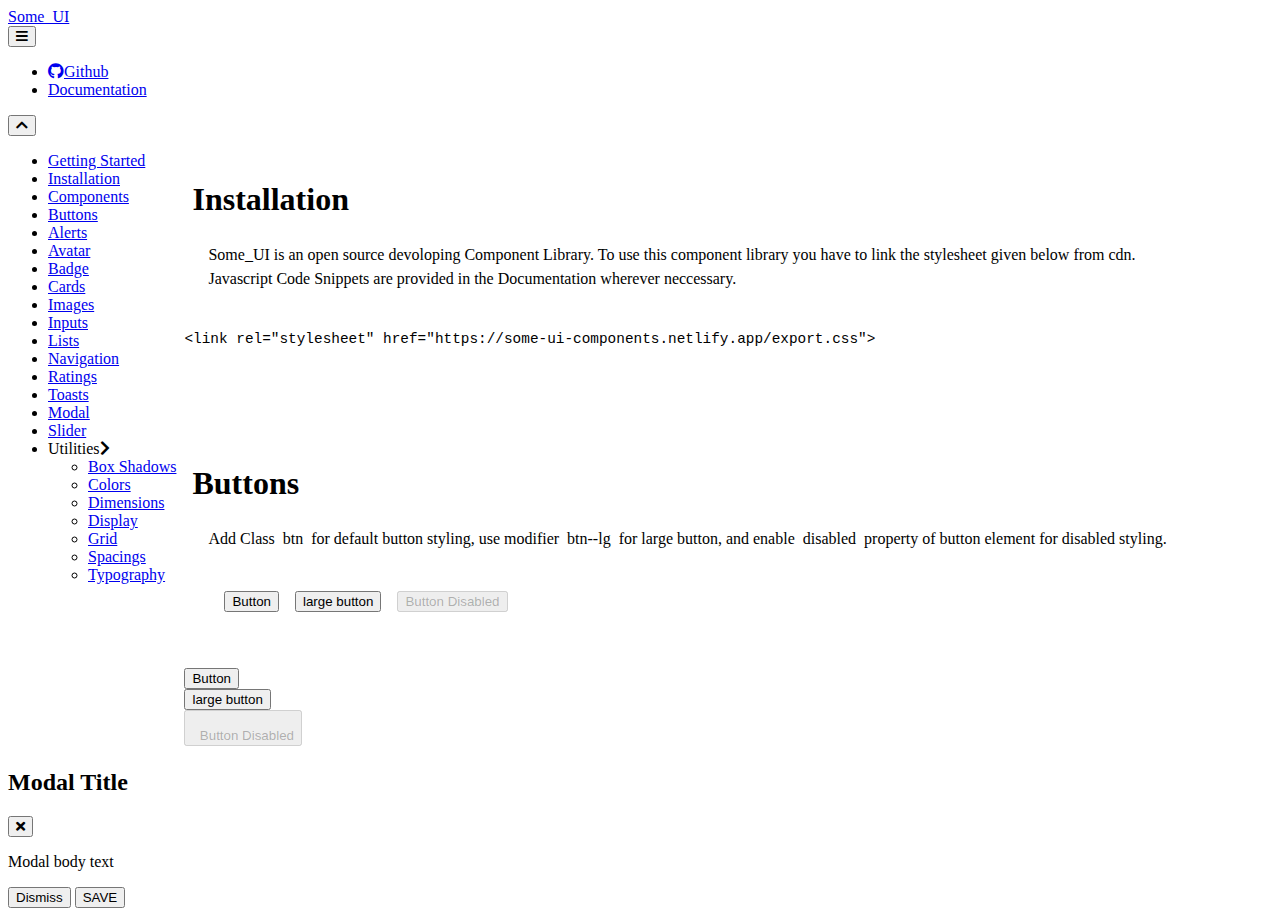
==== commit c11c0cbc: "add favicon" ====
--- a/pages/documentation.html
+++ b/pages/documentation.html
@@ -1,161 +1,210 @@
 <!DOCTYPE html>
 <html lang="en">
-
-<head>
-  <meta charset="UTF-8" />
-  <meta http-equiv="X-UA-Compatible" content="IE=edge" />
-  <meta name="viewport" content="width=device-width, initial-scale=1.0" />
-  <link rel="stylesheet" href="https://some-ui-components.netlify.app/export.css" />
-  <link rel="stylesheet"
-    href="https://cdnjs.cloudflare.com/ajax/libs/highlight.js/11.4.0/styles/atom-one-light.min.css" />
-  <link rel="stylesheet" href="/stylesheets/documentation.css" />
-  <title>Some-UI-Docs</title>
-</head>
-
-<body>
-  <main>
-    <nav class="nav-bar bg-primary shadow-sm">
-      <div class="nav-bar__header heading-md text-bold clr-white me-2">
-        <a class="nav-bar__link" href="/index.html">Some_UI</a>
-      </div>
-      <button class="nav-bar__toggle btn btn--icon-lg clr-white br-2 ms-auto" data-toggle="#nav-links">
-        <i class="nav-bar__toggle-icon fas fa-bars"></i>
-      </button>
-      <ul class="ms-auto nav-bar__list-group clr-white" id="nav-links">
-        <li class="nav-bar__list-item mx-1">
-          <a href="https://github.com/Vishnu-Aithal/Some-UI-Documentaion/tree/dev" class="nav-bar__link"
-            target="_blank"><i class="fab fa-github me-2"></i>Github</a>
-        </li>
-        <li class="nav-bar__list-item mx-1">
-          <a href="#" class="nav-bar__link nav-bar__link--active">Documentation</a>
-        </li>
-      </ul>
-    </nav>
-
-    <aside class="side-bar shadow-sm p-2 clr-primary" id="side-bar">
-      <button class="side-bar__toggle btn btn--icon" data-toggle="#side-bar">
-        <i class="fas fa-chevron-up"></i>
-      </button>
-
-      <ul class="side-bar__menu side-bar__menu--main clr-black">
-        <li class="side-bar__heading my-1 clr-primary">
-          <a class="side-bar__link heading-xs text-bold" href="#">Getting Started</a>
-        </li>
-        <li class="side-bar__item my-1">
-          <a class="side-bar__link" href="#installation">Installation</a>
-        </li>
-        <li class="side-bar__heading my-1 clr-primary">
-          <a class="side-bar__link heading-xs text-bold" href="#">Components</a>
-        </li>
-        <li class="side-bar__item my-1">
-          <a class="side-bar__link" href="#buttons">Buttons</a>
-        </li>
-        <li class="side-bar__item my-1">
-          <a class="side-bar__link" href="#alerts">Alerts</a>
-        </li>
-        <li class="side-bar__item my-1">
-          <a class="side-bar__link" href="#avatars">Avatar</a>
-        </li>
-        <li class="side-bar__item my-1">
-          <a class="side-bar__link" href="#badges">Badge</a>
-        </li>
-        <li class="side-bar__item my-1">
-          <a class="side-bar__link" href="#cards">Cards</a>
-        </li>
-        <li class="side-bar__item my-1">
-          <a class="side-bar__link" href="#images">Images</a>
-        </li>
-        <li class="side-bar__item my-1">
-          <a class="side-bar__link" href="#inputs">Inputs</a>
-        </li>
-        <li class="side-bar__item my-1">
-          <a class="side-bar__link" href="#lists">Lists</a>
-        </li>
-        <li class="side-bar__item my-1">
-          <a class="side-bar__link" href="#navigation">Navigation</a>
-        </li>
-        <li class="side-bar__item my-1">
-          <a class="side-bar__link" href="#ratings">Ratings</a>
-        </li>
-        <li class="side-bar__item my-1">
-          <a class="side-bar__link" href="#toasts">Toasts</a>
-        </li>
-        <li class="side-bar__item my-1">
-          <a class="side-bar__link" href="#modals">Modal</a>
-        </li>
-        <li class="side-bar__item my-1">
-          <a class="side-bar__link" href="#sliders">Slider</a>
-        </li>
-
-        <li>
-          <div class="side-bar__item side-bar__item--header vertical-collapse-toggle" data-toggle="#exampleSubList">
-            Utilities<i class="ms-2 fas fa-chevron-right"></i>
-          </div>
-
-          <ul class="side-bar__menu side-bar__menu--sub" id="exampleSubList" data-collapsed="true">
-            <li class="side-bar__item my-1">
-              <a class="side-bar__link" href="#box-shadows">Box Shadows</a>
-            </li>
-            <li class="side-bar__item my-1">
-              <a class="side-bar__link" href="#colors">Colors</a>
-            </li>
-            <li class="side-bar__item my-1">
-              <a class="side-bar__link" href="#dimensions">Dimensions</a>
-            </li>
-            <li class="side-bar__item my-1">
-              <a class="side-bar__link" href="#displays">Display</a>
-            </li>
-            <li class="side-bar__item my-1">
-              <a class="side-bar__link" href="#grids">Grid</a>
-            </li>
-            <li class="side-bar__item my-1">
-              <a class="side-bar__link" href="#spacings">Spacings</a>
-            </li>
-            <li class="side-bar__item my-1">
-              <a class="side-bar__link" href="#typography">Typography</a>
-            </li>
-          </ul>
-        </li>
-      </ul>
-    </aside>
-
-    <div class="content">
-      <!-- Installation -->
-      <section class="section" id="installation">
-        <div class="section__container">
-          <h2 class="section__heading">Installation</h2>
-
-          <p class="section__text">
-            Some_UI is an open source devoloping Component Library.
-            To use this component library you have to link the stylesheet given below from cdn. <br>
-            Javascript Code Snippets are provided in the Documentation wherever neccessary.
-          </p>
-          <pre>
+    <head>
+        <meta charset="UTF-8" />
+        <meta http-equiv="X-UA-Compatible" content="IE=edge" />
+        <meta name="viewport" content="width=device-width, initial-scale=1.0" />
+        <link
+            rel="shortcut icon"
+            href="/assets/static/favicon-32x32.png"
+            type="image/x-icon" />
+        <link
+            rel="stylesheet"
+            href="https://some-ui-components.netlify.app/export.css" />
+        <link
+            rel="stylesheet"
+            href="https://cdnjs.cloudflare.com/ajax/libs/highlight.js/11.4.0/styles/atom-one-light.min.css" />
+        <link rel="stylesheet" href="/stylesheets/documentation.css" />
+        <title>Some-UI-Docs</title>
+    </head>
+
+    <body>
+        <main>
+            <nav class="nav-bar bg-primary shadow-sm">
+                <div
+                    class="nav-bar__header heading-md text-bold clr-white me-2">
+                    <a class="nav-bar__link" href="/index.html">Some_UI</a>
+                </div>
+                <button
+                    class="nav-bar__toggle btn btn--icon-lg clr-white br-2 ms-auto"
+                    data-toggle="#nav-links">
+                    <i class="nav-bar__toggle-icon fas fa-bars"></i>
+                </button>
+                <ul
+                    class="ms-auto nav-bar__list-group clr-white"
+                    id="nav-links">
+                    <li class="nav-bar__list-item mx-1">
+                        <a
+                            href="https://github.com/Vishnu-Aithal/Some-UI-Documentaion/tree/dev"
+                            class="nav-bar__link"
+                            target="_blank"
+                            ><i class="fab fa-github me-2"></i>Github</a
+                        >
+                    </li>
+                    <li class="nav-bar__list-item mx-1">
+                        <a href="#" class="nav-bar__link nav-bar__link--active"
+                            >Documentation</a
+                        >
+                    </li>
+                </ul>
+            </nav>
+
+            <aside class="side-bar shadow-sm p-2 clr-primary" id="side-bar">
+                <button
+                    class="side-bar__toggle btn btn--icon"
+                    data-toggle="#side-bar">
+                    <i class="fas fa-chevron-up"></i>
+                </button>
+
+                <ul class="side-bar__menu side-bar__menu--main clr-black">
+                    <li class="side-bar__heading my-1 clr-primary">
+                        <a class="side-bar__link heading-xs text-bold" href="#"
+                            >Getting Started</a
+                        >
+                    </li>
+                    <li class="side-bar__item my-1">
+                        <a class="side-bar__link" href="#installation"
+                            >Installation</a
+                        >
+                    </li>
+                    <li class="side-bar__heading my-1 clr-primary">
+                        <a class="side-bar__link heading-xs text-bold" href="#"
+                            >Components</a
+                        >
+                    </li>
+                    <li class="side-bar__item my-1">
+                        <a class="side-bar__link" href="#buttons">Buttons</a>
+                    </li>
+                    <li class="side-bar__item my-1">
+                        <a class="side-bar__link" href="#alerts">Alerts</a>
+                    </li>
+                    <li class="side-bar__item my-1">
+                        <a class="side-bar__link" href="#avatars">Avatar</a>
+                    </li>
+                    <li class="side-bar__item my-1">
+                        <a class="side-bar__link" href="#badges">Badge</a>
+                    </li>
+                    <li class="side-bar__item my-1">
+                        <a class="side-bar__link" href="#cards">Cards</a>
+                    </li>
+                    <li class="side-bar__item my-1">
+                        <a class="side-bar__link" href="#images">Images</a>
+                    </li>
+                    <li class="side-bar__item my-1">
+                        <a class="side-bar__link" href="#inputs">Inputs</a>
+                    </li>
+                    <li class="side-bar__item my-1">
+                        <a class="side-bar__link" href="#lists">Lists</a>
+                    </li>
+                    <li class="side-bar__item my-1">
+                        <a class="side-bar__link" href="#navigation"
+                            >Navigation</a
+                        >
+                    </li>
+                    <li class="side-bar__item my-1">
+                        <a class="side-bar__link" href="#ratings">Ratings</a>
+                    </li>
+                    <li class="side-bar__item my-1">
+                        <a class="side-bar__link" href="#toasts">Toasts</a>
+                    </li>
+                    <li class="side-bar__item my-1">
+                        <a class="side-bar__link" href="#modals">Modal</a>
+                    </li>
+                    <li class="side-bar__item my-1">
+                        <a class="side-bar__link" href="#sliders">Slider</a>
+                    </li>
+
+                    <li>
+                        <div
+                            class="side-bar__item side-bar__item--header vertical-collapse-toggle"
+                            data-toggle="#exampleSubList">
+                            Utilities<i class="ms-2 fas fa-chevron-right"></i>
+                        </div>
+
+                        <ul
+                            class="side-bar__menu side-bar__menu--sub"
+                            id="exampleSubList"
+                            data-collapsed="true">
+                            <li class="side-bar__item my-1">
+                                <a class="side-bar__link" href="#box-shadows"
+                                    >Box Shadows</a
+                                >
+                            </li>
+                            <li class="side-bar__item my-1">
+                                <a class="side-bar__link" href="#colors"
+                                    >Colors</a
+                                >
+                            </li>
+                            <li class="side-bar__item my-1">
+                                <a class="side-bar__link" href="#dimensions"
+                                    >Dimensions</a
+                                >
+                            </li>
+                            <li class="side-bar__item my-1">
+                                <a class="side-bar__link" href="#displays"
+                                    >Display</a
+                                >
+                            </li>
+                            <li class="side-bar__item my-1">
+                                <a class="side-bar__link" href="#grids">Grid</a>
+                            </li>
+                            <li class="side-bar__item my-1">
+                                <a class="side-bar__link" href="#spacings"
+                                    >Spacings</a
+                                >
+                            </li>
+                            <li class="side-bar__item my-1">
+                                <a class="side-bar__link" href="#typography"
+                                    >Typography</a
+                                >
+                            </li>
+                        </ul>
+                    </li>
+                </ul>
+            </aside>
+
+            <div class="content">
+                <!-- Installation -->
+                <section class="section" id="installation">
+                    <div class="section__container">
+                        <h2 class="section__heading">Installation</h2>
+
+                        <p class="section__text">
+                            Some_UI is an open source devoloping Component
+                            Library. To use this component library you have to
+                            link the stylesheet given below from cdn. <br />
+                            Javascript Code Snippets are provided in the
+                            Documentation wherever neccessary.
+                        </p>
+                        <pre>
               <code class="section__code">
 <link rel="stylesheet" href="https://some-ui-components.netlify.app/export.css" />
               </code>
             </pre>
-        </div>
-      </section>
-      <!-- Button -->
-      <section id="buttons" class="section">
-        <div class="section__container">
-          <h2 class="section__heading">Buttons</h1>
-            <p class="section__text">
-              Add Class <span class="hl">btn</span> for default button styling,
-              use modifier <span class="hl">btn--lg</span> for large button, and
-              enable <span class="hl">disabled</span> property of button element
-              for disabled styling.
-            </p>
-            <div class="section__showcase">
-              <button class="btn shadow-md-hover">Button</button>
-              <button class="btn btn--lg shadow-md-hover">large button</button>
-              <button class="btn shadow-md-hover" disabled>
-                Button Disabled
-              </button>
-            </div>
-
-            <pre>
+                    </div>
+                </section>
+                <!-- Button -->
+                <section id="buttons" class="section">
+                    <div class="section__container">
+                        <h2 class="section__heading">Buttons</h2>
+                        <p class="section__text">
+                            Add Class <span class="hl">btn</span> for default
+                            button styling, use modifier
+                            <span class="hl">btn--lg</span> for large button,
+                            and enable <span class="hl">disabled</span> property
+                            of button element for disabled styling.
+                        </p>
+                        <div class="section__showcase">
+                            <button class="btn shadow-md-hover">Button</button>
+                            <button class="btn btn--lg shadow-md-hover"
+                                >large button</button
+                            >
+                            <button class="btn shadow-md-hover" disabled>
+                                Button Disabled
+                            </button>
+                        </div>
+
+                        <pre>
               <code class="section__code">
 <button class="btn shadow-md-hover">Button</button>
 <button class="btn btn--lg shadow-md-hover">large button</button>
@@ -165,28 +214,35 @@
               </code>
             </pre>
 
-            <h4 class="section__sub-heading">Colored Buttons</h3>
-              <p class="section__text">
-                Use modifier <span class="hl">btn--primary</span> for primary
-                color, and <span class="hl">btn--secondary</span> for secondary
-                color further you can use <span class="hl">bg</span> utility
-                classes for other colors.
-              </p>
-              <div class="section__showcase">
-                <button class="btn btn--primary shadow-md-hover">
-                  primary button
-                </button>
-                <button class="btn btn--primary shadow-md-hover" disabled>
-                  Primary disabled
-                </button>
-                <button class="btn btn--secondary shadow-md-hover">
-                  secondary button
-                </button>
-                <button class="btn btn--secondary shadow-md-hover" disabled>
-                  Secondary disabled
-                </button>
-              </div>
-              <pre>
+                        <h4 class="section__sub-heading">Colored Buttons</h4>
+                        <p class="section__text">
+                            Use modifier
+                            <span class="hl">btn--primary</span> for primary
+                            color, and
+                            <span class="hl">btn--secondary</span> for secondary
+                            color further you can use
+                            <span class="hl">bg</span> utility classes for other
+                            colors.
+                        </p>
+                        <div class="section__showcase">
+                            <button class="btn btn--primary shadow-md-hover">
+                                primary button
+                            </button>
+                            <button
+                                class="btn btn--primary shadow-md-hover"
+                                disabled>
+                                Primary disabled
+                            </button>
+                            <button class="btn btn--secondary shadow-md-hover">
+                                secondary button
+                            </button>
+                            <button
+                                class="btn btn--secondary shadow-md-hover"
+                                disabled>
+                                Secondary disabled
+                            </button>
+                        </div>
+                        <pre>
               <code class="section__code">
 <button class="btn btn--primary shadow-md-hover">
   primary button
@@ -203,28 +259,37 @@
               </code>
             </pre>
 
-              <h4 class="section__sub-heading">Colored Outline Buttons</h3>
-                <p class="section__text">
-                  Use modifier <span class="hl">btn--outline-primary</span> or
-                  <span class="hl">btn--outline-secondary</span> for outline
-                  buttons.
-                </p>
-                <div class="section__showcase">
-                  <button class="btn btn--outline-primary shadow-md-hover">
-                    outline primary
-                  </button>
-                  <button class="btn btn--outline-primary shadow-md-hover" disabled>
-                    outline primary disabled
-                  </button>
-                  <button class="btn btn--outline-secondary shadow-md-hover">
-                    outline secondary
-                  </button>
-                  <button class="btn btn--outline-secondary shadow-md-hover" disabled>
-                    outline secondary disabled
-                  </button>
-                </div>
-
-                <pre>
+                        <h4 class="section__sub-heading"
+                            >Colored Outline Buttons</h4
+                        >
+                        <p class="section__text">
+                            Use modifier
+                            <span class="hl">btn--outline-primary</span> or
+                            <span class="hl">btn--outline-secondary</span> for
+                            outline buttons.
+                        </p>
+                        <div class="section__showcase">
+                            <button
+                                class="btn btn--outline-primary shadow-md-hover">
+                                outline primary
+                            </button>
+                            <button
+                                class="btn btn--outline-primary shadow-md-hover"
+                                disabled>
+                                outline primary disabled
+                            </button>
+                            <button
+                                class="btn btn--outline-secondary shadow-md-hover">
+                                outline secondary
+                            </button>
+                            <button
+                                class="btn btn--outline-secondary shadow-md-hover"
+                                disabled>
+                                outline secondary disabled
+                            </button>
+                        </div>
+
+                        <pre>
               <code class="section__code">
 <button class="btn btn--outline-primary shadow-md-hover">
   outline primary
@@ -244,26 +309,30 @@
               </code>
             </pre>
 
-                <h4 class="section__sub-heading">Icon Buttons</h3>
-                  <p class="section__text">
-                    Use modifier <span class="hl">btn--icon</span>for icon styling and
-                    <span class="hl">btn--icon-lg</span> for large icon button.
-                  </p>
-                  <div class="section__showcase">
-                    <button class="btn btn--icon shadow-sm-hover br-2">
-                      <i class="fas fa-share-alt"></i>
-                    </button>
-                    <button class="btn btn--icon shadow-sm-hover br-r">
-                      <i class="fas fa-ellipsis-v"></i>
-                    </button>
-                    <button class="btn btn--icon-lg shadow-sm-hover br-2">
-                      <i class="fas fa-share-alt"></i>
-                    </button>
-                    <button class="btn btn--icon-lg shadow-sm-hover br-r">
-                      <i class="fas fa-ellipsis-v"></i>
-                    </button>
-                  </div>
-                  <pre>
+                        <h4 class="section__sub-heading">Icon Buttons</h4>
+                        <p class="section__text">
+                            Use modifier <span class="hl">btn--icon</span>for
+                            icon styling and
+                            <span class="hl">btn--icon-lg</span> for large icon
+                            button.
+                        </p>
+                        <div class="section__showcase">
+                            <button class="btn btn--icon shadow-sm-hover br-2">
+                                <i class="fas fa-share-alt"></i>
+                            </button>
+                            <button class="btn btn--icon shadow-sm-hover br-r">
+                                <i class="fas fa-ellipsis-v"></i>
+                            </button>
+                            <button
+                                class="btn btn--icon-lg shadow-sm-hover br-2">
+                                <i class="fas fa-share-alt"></i>
+                            </button>
+                            <button
+                                class="btn btn--icon-lg shadow-sm-hover br-r">
+                                <i class="fas fa-ellipsis-v"></i>
+                            </button>
+                        </div>
+                        <pre>
               <code class="section__code">
 <button class="btn btn--icon shadow-sm-hover br-2">
   <i class="fas fa-share-alt"></i>
@@ -279,19 +348,32 @@
 </button>
               </code>
             </pre>
-                  <h4 class="section__sub-heading">Link Buttons</h3>
-                    <p class="section__text">
-                      To style "a" tags as buttons use modifier
-                      <span class="hl">btn--link</span>, since "a" tags do not have
-                      disabled attribute, use class
-                      <span class="hl">disabled</span> instead to disable link buttons.
-                    </p>
-                    <div class="section__showcase">
-                      <a href="#" class="btn btn--link btn--primary shadow-md-hover">Primary Link</a>
-                      <a href="#" class="btn btn--link btn--secondary shadow-md-hover">Secondary Link</a>
-                      <a href="#" class="btn btn--link btn--primary shadow-md-hover disabled">Disabled Link</a>
-                    </div>
-                    <pre>
+                        <h4 class="section__sub-heading">Link Buttons</h4>
+                        <p class="section__text">
+                            To style "a" tags as buttons use modifier
+                            <span class="hl">btn--link</span>, since "a" tags do
+                            not have disabled attribute, use class
+                            <span class="hl">disabled</span> instead to disable
+                            link buttons.
+                        </p>
+                        <div class="section__showcase">
+                            <a
+                                href="#"
+                                class="btn btn--link btn--primary shadow-md-hover"
+                                >Primary Link</a
+                            >
+                            <a
+                                href="#"
+                                class="btn btn--link btn--secondary shadow-md-hover"
+                                >Secondary Link</a
+                            >
+                            <a
+                                href="#"
+                                class="btn btn--link btn--primary shadow-md-hover disabled"
+                                >Disabled Link</a
+                            >
+                        </div>
+                        <pre>
               <code class="section__code">
 <a href="#" class="btn btn--link btn--primary shadow-md-hover"
   >Primary Link</a
@@ -306,17 +388,18 @@
 >
               </code>
             </pre>
-                    <h4 class="section__sub-heading">Float Button</h3>
-                      <p class="section__text">
-                        Use modifier <span class="hl">btn--float</span> to place button at
-                        bottom right corner of the screen
-                      </p>
-                      <div class="section__showcase">
-                        <button class="btn btn--float btn--icon-lg btn--primary shadow-md-hover br-r">
-                          <i class="fas fa-plus"></i>
-                        </button>
-                      </div>
-                      <pre>
+                        <h4 class="section__sub-heading">Float Button</h4>
+                        <p class="section__text">
+                            Use modifier <span class="hl">btn--float</span> to
+                            place button at bottom right corner of the screen
+                        </p>
+                        <div class="section__showcase">
+                            <button
+                                class="btn btn--float btn--icon-lg btn--primary shadow-md-hover br-r">
+                                <i class="fas fa-plus"></i>
+                            </button>
+                        </div>
+                        <pre>
               <code class="section__code">
 <button
   class="btn btn--float btn--icon-lg btn--primary shadow-md-hover br-r"
@@ -325,60 +408,77 @@
 </button>
               </code>
             </pre>
-        </div>
-      </section>
-
-      <!-- Alerts -->
-      <section class="section" id="alerts">
-        <div class="section__container">
-          <h2 class="section__heading">Alerts</h3>
-            <p class="section__text">
-              Add class <span class="hl">alert</span> for default styling, to
-              add a dismiss use span tag with class
-              <span class="hl">alert__dismiss</span> at the end, use
-              <span class="hl">p</span> padding utilty and
-              <span class="hl">br</span> border-radius utility for customisation
-              also links in alerts can be styled with
-              <span class="hl">alert__link</span>.<br />
-              Modifiers like <span class="hl">alert--primary</span>
-              <span class="hl">alert--secondary</span>
-              <span class="hl">alert--outline-primary</span>
-              <span class="hl">alert--outline-secondary</span>
-              <span class="hl">alert--danger</span>
-              <span class="hl">alert--warning</span> can be used for modifying
-              colors
-            </p>
-            <div class="section__showcase">
-              <div class="alert alert--primary br-1 p-3">
-                Primary Alert
-                <span class="alert__dismiss ms-auto"><i class="fas fa-times-circle"></i></span>
-              </div>
-              <div class="alert alert--secondary br-1 p-3">
-                Secondary Alert
-                <span class="alert__dismiss ms-auto"><i class="fas fa-times-circle"></i></span>
-              </div>
-              <div class="alert alert--outline-primary br-1 p-3">
-                Primary Outline Alert
-                <span class="alert__dismiss ms-auto"><i class="fas fa-times-circle"></i></span>
-              </div>
-              <div class="alert alert--outline-secondary br-1 p-3">
-                Secondary Outline Alert
-                <span class="alert__dismiss ms-auto"><i class="fas fa-times-circle"></i></span>
-              </div>
-              <div class="alert alert--danger br-1 p-3">
-                Danger Alert
-                <span class="alert__dismiss ms-auto"><i class="fas fa-times-circle"></i></span>
-              </div>
-              <div class="alert alert--warning br-1 p-3">
-                Warning Alert
-                <span class="alert__dismiss ms-auto"><i class="fas fa-times-circle"></i></span>
-              </div>
-              <div class="alert alert--primary br-1 p-3">
-                Primary Alert with <a class="alert__link" href="#">link</a>
-                <span class="alert__dismiss ms-auto"><i class="fas fa-times-circle"></i></span>
-              </div>
-            </div>
-            <pre>
+                    </div>
+                </section>
+
+                <!-- Alerts -->
+                <section class="section" id="alerts">
+                    <div class="section__container">
+                        <h2 class="section__heading">Alerts</h2>
+                        <p class="section__text">
+                            Add class <span class="hl">alert</span> for default
+                            styling, to add a dismiss use span tag with class
+                            <span class="hl">alert__dismiss</span> at the end,
+                            use <span class="hl">p</span> padding utilty and
+                            <span class="hl">br</span> border-radius utility for
+                            customisation also links in alerts can be styled
+                            with <span class="hl">alert__link</span>.<br />
+                            Modifiers like
+                            <span class="hl">alert--primary</span>
+                            <span class="hl">alert--secondary</span>
+                            <span class="hl">alert--outline-primary</span>
+                            <span class="hl">alert--outline-secondary</span>
+                            <span class="hl">alert--danger</span>
+                            <span class="hl">alert--warning</span> can be used
+                            for modifying colors
+                        </p>
+                        <div class="section__showcase">
+                            <div class="alert alert--primary br-1 p-3">
+                                Primary Alert
+                                <span class="alert__dismiss ms-auto"
+                                    ><i class="fas fa-times-circle"></i
+                                ></span>
+                            </div>
+                            <div class="alert alert--secondary br-1 p-3">
+                                Secondary Alert
+                                <span class="alert__dismiss ms-auto"
+                                    ><i class="fas fa-times-circle"></i
+                                ></span>
+                            </div>
+                            <div class="alert alert--outline-primary br-1 p-3">
+                                Primary Outline Alert
+                                <span class="alert__dismiss ms-auto"
+                                    ><i class="fas fa-times-circle"></i
+                                ></span>
+                            </div>
+                            <div
+                                class="alert alert--outline-secondary br-1 p-3">
+                                Secondary Outline Alert
+                                <span class="alert__dismiss ms-auto"
+                                    ><i class="fas fa-times-circle"></i
+                                ></span>
+                            </div>
+                            <div class="alert alert--danger br-1 p-3">
+                                Danger Alert
+                                <span class="alert__dismiss ms-auto"
+                                    ><i class="fas fa-times-circle"></i
+                                ></span>
+                            </div>
+                            <div class="alert alert--warning br-1 p-3">
+                                Warning Alert
+                                <span class="alert__dismiss ms-auto"
+                                    ><i class="fas fa-times-circle"></i
+                                ></span>
+                            </div>
+                            <div class="alert alert--primary br-1 p-3">
+                                Primary Alert with
+                                <a class="alert__link" href="#">link</a>
+                                <span class="alert__dismiss ms-auto"
+                                    ><i class="fas fa-times-circle"></i
+                                ></span>
+                            </div>
+                        </div>
+                        <pre>
               <code class="section__code">
 <div class="alert alert--primary br-1 p-3">
   Primary Alert
@@ -394,39 +494,55 @@
 </div>
               </code>
             </pre>
-        </div>
-      </section>
-
-      <!-- Avatars -->
-      <section class="section" id="avatars">
-        <div class="section__container">
-          <h2 class="section__heading">Avatars</h3>
-            <p class="section__text">
-              Use class <span class="hl">avatar</span> for default avatar
-              styling. Use modifier size modifier classes ranging from
-              <span class="hl">avatar--xs</span> to
-              <span class="hl">avatar-xl</span> for sizes. Use Utility class
-              <span class="hl">br</span> border-radius to change shape of the
-              avatar.
-            </p>
-            <div class="section__showcase">
-              <div class="avatar avatar--xs br-r shadow-md-hover">
-                <img class="avatar__img" src="/assets/images/avatar_demo.png" alt="avatar" />
-              </div>
-              <div class="avatar avatar--sm br-2 shadow-md-hover">
-                <img class="avatar__img" src="/assets/images/avatar_demo.png" alt="avatar" />
-              </div>
-              <div class="avatar avatar--md br-3 shadow-md-hover">
-                <img class="avatar__img" src="/assets/images/avatar_demo.png" alt="avatar" />
-              </div>
-              <div class="avatar avatar--lg br-4 shadow-md-hover">
-                <img class="avatar__img" src="/assets/images/avatar_demo.png" alt="avatar" />
-              </div>
-              <div class="avatar avatar--xl br-r shadow-md-hover">
-                <img class="avatar__img" src="/assets/images/avatar_demo.png" alt="avatar" />
-              </div>
-            </div>
-            <pre>
+                    </div>
+                </section>
+
+                <!-- Avatars -->
+                <section class="section" id="avatars">
+                    <div class="section__container">
+                        <h2 class="section__heading">Avatars</h2>
+                        <p class="section__text">
+                            Use class <span class="hl">avatar</span> for default
+                            avatar styling. Use modifier size modifier classes
+                            ranging from <span class="hl">avatar--xs</span> to
+                            <span class="hl">avatar-xl</span> for sizes. Use
+                            Utility class
+                            <span class="hl">br</span> border-radius to change
+                            shape of the avatar.
+                        </p>
+                        <div class="section__showcase">
+                            <div class="avatar avatar--xs br-r shadow-md-hover">
+                                <img
+                                    class="avatar__img"
+                                    src="/assets/images/avatar_demo.png"
+                                    alt="avatar" />
+                            </div>
+                            <div class="avatar avatar--sm br-2 shadow-md-hover">
+                                <img
+                                    class="avatar__img"
+                                    src="/assets/images/avatar_demo.png"
+                                    alt="avatar" />
+                            </div>
+                            <div class="avatar avatar--md br-3 shadow-md-hover">
+                                <img
+                                    class="avatar__img"
+                                    src="/assets/images/avatar_demo.png"
+                                    alt="avatar" />
+                            </div>
+                            <div class="avatar avatar--lg br-4 shadow-md-hover">
+                                <img
+                                    class="avatar__img"
+                                    src="/assets/images/avatar_demo.png"
+                                    alt="avatar" />
+                            </div>
+                            <div class="avatar avatar--xl br-r shadow-md-hover">
+                                <img
+                                    class="avatar__img"
+                                    src="/assets/images/avatar_demo.png"
+                                    alt="avatar" />
+                            </div>
+                        </div>
+                        <pre>
               <code class="section__code">
 <div class="avatar avatar--xs br-r shadow-md-hover">
   <img
@@ -465,25 +581,37 @@
 </div>
               </code>
             </pre>
-            <h4 class="section__sub-heading">
-              Avatar with Text and Text on Hover
-              </h3>
-              <p class="section__text">
-                Use modifier <span class="hl">avatar--text-only</span> for avatar
-                with no images, for text on hover use modifier
-                <span class="hl">avatar--text-on-hover</span>, both should have
-                text in "p" tag with class <span class="hl">avatar__text</span>.
-              </p>
-              <div class="section__showcase">
-                <div class="avatar avatar--text-only avatar--md br-r shadow-md-hover">
-                  <p class="avatar__text text-lg text-bold text-center">AB</p>
-                </div>
-                <div class="avatar avatar--text-on-hover avatar--md br-r shadow-md-hover">
-                  <p class="avatar__text text-bold text-center">View</p>
-                  <img class="avatar__img" src="/assets/images/avatar_demo.png" alt="avatar" />
-                </div>
-              </div>
-              <pre>
+                        <h4 class="section__sub-heading">
+                            Avatar with Text and Text on Hover
+                        </h4>
+                        <p class="section__text">
+                            Use modifier
+                            <span class="hl">avatar--text-only</span> for avatar
+                            with no images, for text on hover use modifier
+                            <span class="hl">avatar--text-on-hover</span>, both
+                            should have text in "p" tag with class
+                            <span class="hl">avatar__text</span>.
+                        </p>
+                        <div class="section__showcase">
+                            <div
+                                class="avatar avatar--text-only avatar--md br-r shadow-md-hover">
+                                <p
+                                    class="avatar__text text-lg text-bold text-center"
+                                    >AB</p
+                                >
+                            </div>
+                            <div
+                                class="avatar avatar--text-on-hover avatar--md br-r shadow-md-hover">
+                                <p class="avatar__text text-bold text-center"
+                                    >View</p
+                                >
+                                <img
+                                    class="avatar__img"
+                                    src="/assets/images/avatar_demo.png"
+                                    alt="avatar" />
+                            </div>
+                        </div>
+                        <pre>
             <code class="section__code">
 <div
   class="avatar avatar--text-only avatar--md br-r shadow-md-hover"
@@ -502,51 +630,74 @@
 </div>
             </code>
             </pre>
-        </div>
-      </section>
-
-      <!-- Badges -->
-      <section class="section" id="badges">
-        <div class="section__container">
-          <h2 class="section__heading">Badges</h3>
-            <p class="section__text">
-              Badges are <span class="hl">&lt;span&gt;</span> components with
-              main class <span class="hl">badge</span>. To use badge just nest
-              it inside the parent. Parent can be anything with position set to
-              <span class="hl">relative</span><br />
-              badge is placed at <span class="hl">top right by default</span>,
-              to change its position use modifiers
-              <span class="hl">badge--bottom-left</span>,
-              <span class="hl">badge--bottom-right</span>,
-              <span class="hl">badge--top-left</span><br />
-              there are two types of badges,
-              <span class="hl">badge--status</span> which can be used with
-              <span class="hl">bg</span> utility class to show status.<br /><span class="hl">badge--count</span>
-              can be used to show text inside badge, sourced from
-              <span class="hl">data-count</span> attribute.
-            </p>
-            .
-            <h4 class="section__sub-heading">Avatar with badges</h3>
-              <div class="section__showcase">
-                <div class="avatar avatar--md br-r shadow-md-hover">
-                  <img class="avatar__img" src="/assets/images/avatar_demo.png" alt="" />
-                  <span class="badge badge--bottom-right badge--status bg-green"></span>
-                </div>
-                <div class="avatar avatar--md br-3 shadow-md-hover">
-                  <img class="avatar__img" src="/assets/images/avatar_demo.png" alt="" />
-                  <span class="badge badge--bottom-left badge--status bg-red"></span>
-                </div>
-                <div class="avatar avatar--md br-4 shadow-md-hover">
-                  <img class="avatar__img" src="/assets/images/avatar_demo.png" alt="" />
-                  <span class="badge badge--status bg-yellow"></span>
-                </div>
-                <div class="avatar avatar--md br-r shadow-md-hover">
-                  <img class="avatar__img" src="/assets/images/avatar_demo.png" alt="" />
-                  <span class="badge badge--count badge--top-left br-4 bg-primary clr-white" data-count="9999">
-                  </span>
-                </div>
-              </div>
-              <pre>
+                    </div>
+                </section>
+
+                <!-- Badges -->
+                <section class="section" id="badges">
+                    <div class="section__container">
+                        <h2 class="section__heading">Badges</h2>
+                        <p class="section__text">
+                            Badges are
+                            <span class="hl">&lt;span&gt;</span> components with
+                            main class <span class="hl">badge</span>. To use
+                            badge just nest it inside the parent. Parent can be
+                            anything with position set to
+                            <span class="hl">relative</span><br />
+                            badge is placed at
+                            <span class="hl">top right by default</span>, to
+                            change its position use modifiers
+                            <span class="hl">badge--bottom-left</span>,
+                            <span class="hl">badge--bottom-right</span>,
+                            <span class="hl">badge--top-left</span><br />
+                            there are two types of badges,
+                            <span class="hl">badge--status</span> which can be
+                            used with <span class="hl">bg</span> utility class
+                            to show status.<br /><span class="hl"
+                                >badge--count</span
+                            >
+                            can be used to show text inside badge, sourced from
+                            <span class="hl">data-count</span> attribute.
+                        </p>
+                        .
+                        <h4 class="section__sub-heading">Avatar with badges</h4>
+                        <div class="section__showcase">
+                            <div class="avatar avatar--md br-r shadow-md-hover">
+                                <img
+                                    class="avatar__img"
+                                    src="/assets/images/avatar_demo.png"
+                                    alt="" />
+                                <span
+                                    class="badge badge--bottom-right badge--status bg-green"></span>
+                            </div>
+                            <div class="avatar avatar--md br-3 shadow-md-hover">
+                                <img
+                                    class="avatar__img"
+                                    src="/assets/images/avatar_demo.png"
+                                    alt="" />
+                                <span
+                                    class="badge badge--bottom-left badge--status bg-red"></span>
+                            </div>
+                            <div class="avatar avatar--md br-4 shadow-md-hover">
+                                <img
+                                    class="avatar__img"
+                                    src="/assets/images/avatar_demo.png"
+                                    alt="" />
+                                <span
+                                    class="badge badge--status bg-yellow"></span>
+                            </div>
+                            <div class="avatar avatar--md br-r shadow-md-hover">
+                                <img
+                                    class="avatar__img"
+                                    src="/assets/images/avatar_demo.png"
+                                    alt="" />
+                                <span
+                                    class="badge badge--count badge--top-left br-4 bg-primary clr-white"
+                                    data-count="9999">
+                                </span>
+                            </div>
+                        </div>
+                        <pre>
           <code class="section__code">
 <div class=" avatar avatar--md br-r shadow-md-hover">
   <img class="avatar__img" src="/assets/images/avatar_demo.png" alt="">
@@ -568,30 +719,42 @@
           </code>
           </pre>
 
-              <h4 class="section__sub-heading">Icon with Badges</h3>
-                <div class="section__showcase">
-                  <button class="btn btn--icon-lg br-1 shadow-md-hover">
-                    <i class="far fa-heart"></i>
-                    <span class="badge badge--bottom-right badge--count br-1 bg-red clr-white" data-count="99">
-                    </span>
-                  </button>
-                  <button class="btn btn--icon-lg br-2 shadow-md-hover">
-                    <i class="fas fa-share-alt"></i>
-                    <span class="badge badge--bottom-left badge--count br-2 bg-red clr-white" data-count="99">
-                    </span>
-                  </button>
-                  <button class="btn btn--icon-lg br-3 shadow-md-hover">
-                    <i class="fas fa-envelope"></i>
-                    <span class="badge badge--count br-r bg-red clr-white" data-count="99">
-                    </span>
-                  </button>
-                  <button class="btn btn--icon-lg br-r shadow-md-hover">
-                    <i class="fas fa-folder-open"></i>
-                    <span class="badge badge--top-left badge--count br-4 bg-red clr-white" data-count="99">
-                    </span>
-                  </button>
-                </div>
-                <pre>
+                        <h4 class="section__sub-heading">Icon with Badges</h4>
+                        <div class="section__showcase">
+                            <button
+                                class="btn btn--icon-lg br-1 shadow-md-hover">
+                                <i class="far fa-heart"></i>
+                                <span
+                                    class="badge badge--bottom-right badge--count br-1 bg-red clr-white"
+                                    data-count="99">
+                                </span>
+                            </button>
+                            <button
+                                class="btn btn--icon-lg br-2 shadow-md-hover">
+                                <i class="fas fa-share-alt"></i>
+                                <span
+                                    class="badge badge--bottom-left badge--count br-2 bg-red clr-white"
+                                    data-count="99">
+                                </span>
+                            </button>
+                            <button
+                                class="btn btn--icon-lg br-3 shadow-md-hover">
+                                <i class="fas fa-envelope"></i>
+                                <span
+                                    class="badge badge--count br-r bg-red clr-white"
+                                    data-count="99">
+                                </span>
+                            </button>
+                            <button
+                                class="btn btn--icon-lg br-r shadow-md-hover">
+                                <i class="fas fa-folder-open"></i>
+                                <span
+                                    class="badge badge--top-left badge--count br-4 bg-red clr-white"
+                                    data-count="99">
+                                </span>
+                            </button>
+                        </div>
+                        <pre>
             <code class="section__code">
 <button class=" btn btn--icon-lg br-1 shadow-md-hover"><i class="far fa-heart"></i>
   <span class="badge badge--bottom-right badge--count br-1 bg-red clr-white" data-count="99">
@@ -607,21 +770,24 @@
   </span></button>
             </code>
           </pre>
-        </div>
-      </section>
-
-      <!-- Cards -->
-      <section class="section" id="cards">
-        <div class="section__container">
-          <h2 class="section__heading">Cards</h3>
-            <p class="section__text">
-              Cards provide an effective way of showing users information.
-              <br />
-              Cards have main class <span class="hl">card</span>. <br />
-              Typical card skeleton without utility classes looks like the code
-              below, for some pre-styled cards scroll further below.
-            </p>
-            <pre>
+                    </div>
+                </section>
+
+                <!-- Cards -->
+                <section class="section" id="cards">
+                    <div class="section__container">
+                        <h2 class="section__heading">Cards</h2>
+                        <p class="section__text">
+                            Cards provide an effective way of showing users
+                            information.
+                            <br />
+                            Cards have main class <span class="hl">card</span>.
+                            <br />
+                            Typical card skeleton without utility classes looks
+                            like the code below, for some pre-styled cards
+                            scroll further below.
+                        </p>
+                        <pre>
           <code class="section__code">
 <div class="card">
   //Optional for badge
@@ -668,37 +834,50 @@
         </code>
       </pre>
 
-            <h4 class="section__sub-heading">Card with Badge</h3>
-              <div class="section__showcase">
-                <div class="card shadow-sm m-3">
-                  <div class="card__badge bg-yellow p-1">New</div>
-                  <div class="card__body p-2">
-                    <div class="card__img-wrapper">
-                      <img class="card__img" src="/assets/images/card_demo_image.jpg" alt="Card Header Image"
-                        srcset="" />
-                    </div>
-                    <div class="card__text-wrapper">
-                      <h3 class="card__heading heading-xs">Product Title</h3>
-                      <p class="text-semi-bold text-gray">by Brand</p>
-                      <p class="mt-3">Small description about product</p>
-                    </div>
-                  </div>
-                  <div class="card__cta-wrapper p-2">
-                    <button class="btn btn--primary">Buy Now</button>
-                    <button class="btn btn--secondary ms-1">Add To Cart</button>
-                    <button class="btn btn--icon br-2 ms-auto">
-                      <i class="far fa-heart"></i>
-                    </button>
-                    <button class="btn btn--icon br-2">
-                      <i class="fas fa-share-alt"></i>
-                    </button>
-                    <button class="btn btn--icon br-2">
-                      <i class="fas fa-ellipsis-v"></i>
-                    </button>
-                  </div>
-                </div>
-              </div>
-              <pre>
+                        <h4 class="section__sub-heading">Card with Badge</h4>
+                        <div class="section__showcase">
+                            <div class="card shadow-sm m-3">
+                                <div class="card__badge bg-yellow p-1">New</div>
+                                <div class="card__body p-2">
+                                    <div class="card__img-wrapper">
+                                        <img
+                                            class="card__img"
+                                            src="/assets/images/card_demo_image.jpg"
+                                            alt="Card Header Image"
+                                            srcset="" />
+                                    </div>
+                                    <div class="card__text-wrapper">
+                                        <h3 class="card__heading heading-xs"
+                                            >Product Title</h3
+                                        >
+                                        <p class="text-semi-bold text-gray"
+                                            >by Brand</p
+                                        >
+                                        <p class="mt-3"
+                                            >Small description about product</p
+                                        >
+                                    </div>
+                                </div>
+                                <div class="card__cta-wrapper p-2">
+                                    <button class="btn btn--primary"
+                                        >Buy Now</button
+                                    >
+                                    <button class="btn btn--secondary ms-1"
+                                        >Add To Cart</button
+                                    >
+                                    <button class="btn btn--icon br-2 ms-auto">
+                                        <i class="far fa-heart"></i>
+                                    </button>
+                                    <button class="btn btn--icon br-2">
+                                        <i class="fas fa-share-alt"></i>
+                                    </button>
+                                    <button class="btn btn--icon br-2">
+                                        <i class="fas fa-ellipsis-v"></i>
+                                    </button>
+                                </div>
+                            </div>
+                        </div>
+                        <pre>
           <code class="section__code">
 <div class="card shadow-sm m-3">
   <div class="card__badge bg-yellow p-1">New</div>
@@ -729,43 +908,59 @@
           </code>
         </pre>
 
-              <h4 class="section__sub-heading">Card with Overlay</h3>
-
-                <div class="section__showcase">
-                  <div class="card shadow-sm m-3">
-                    <div class="card__overlay-wrapper">
-                      <p class="card__overlay-text heading-md text-bold">
-                        Out Of Stock
-                      </p>
-                      <a class="btn btn--link" href="#">View Product</a>
-                    </div>
-                    <div class="card__body p-2">
-                      <div class="card__img-wrapper">
-                        <img class="card__img" src="/assets/images/card_demo_image.jpg" alt="Card Header Image"
-                          srcset="" />
-                      </div>
-                      <div class="card__text-wrapper">
-                        <h3 class="card__heading heading-xs">Product Title</h3>
-                        <p class="text-semi-bold text-gray">by Brand</p>
-                        <p class="mt-3">Small description about product</p>
-                      </div>
-                    </div>
-                    <div class="card__cta-wrapper p-2">
-                      <button class="btn btn--primary">Buy Now</button>
-                      <button class="btn btn--secondary ms-1">Add To Cart</button>
-                      <button class="btn btn--icon br-2 ms-auto">
-                        <i class="far fa-heart"></i>
-                      </button>
-                      <button class="btn btn--icon br-2">
-                        <i class="fas fa-share-alt"></i>
-                      </button>
-                      <button class="btn btn--icon br-2">
-                        <i class="fas fa-ellipsis-v"></i>
-                      </button>
-                    </div>
-                  </div>
-                </div>
-                <pre>
+                        <h4 class="section__sub-heading">Card with Overlay</h4>
+
+                        <div class="section__showcase">
+                            <div class="card shadow-sm m-3">
+                                <div class="card__overlay-wrapper">
+                                    <p
+                                        class="card__overlay-text heading-md text-bold">
+                                        Out Of Stock
+                                    </p>
+                                    <a class="btn btn--link" href="#"
+                                        >View Product</a
+                                    >
+                                </div>
+                                <div class="card__body p-2">
+                                    <div class="card__img-wrapper">
+                                        <img
+                                            class="card__img"
+                                            src="/assets/images/card_demo_image.jpg"
+                                            alt="Card Header Image"
+                                            srcset="" />
+                                    </div>
+                                    <div class="card__text-wrapper">
+                                        <h3 class="card__heading heading-xs"
+                                            >Product Title</h3
+                                        >
+                                        <p class="text-semi-bold text-gray"
+                                            >by Brand</p
+                                        >
+                                        <p class="mt-3"
+                                            >Small description about product</p
+                                        >
+                                    </div>
+                                </div>
+                                <div class="card__cta-wrapper p-2">
+                                    <button class="btn btn--primary"
+                                        >Buy Now</button
+                                    >
+                                    <button class="btn btn--secondary ms-1"
+                                        >Add To Cart</button
+                                    >
+                                    <button class="btn btn--icon br-2 ms-auto">
+                                        <i class="far fa-heart"></i>
+                                    </button>
+                                    <button class="btn btn--icon br-2">
+                                        <i class="fas fa-share-alt"></i>
+                                    </button>
+                                    <button class="btn btn--icon br-2">
+                                        <i class="fas fa-ellipsis-v"></i>
+                                    </button>
+                                </div>
+                            </div>
+                        </div>
+                        <pre>
             <code class="section__code">
 <div class="card shadow-sm m-3">
   <div class="card__overlay-wrapper">
@@ -798,40 +993,53 @@
 </div>
           </code>
         </pre>
-                <h4 class="section__sub-heading">Card with dismiss</h3>
-
-                  <div class="section__showcase">
-                    <div class="card shadow-sm m-3">
-                      <div class="card__dismiss">
-                        <i class="fas fa-times clr-white"></i>
-                      </div>
-                      <div class="card__body p-2">
-                        <div class="card__img-wrapper">
-                          <img class="card__img" src="/assets/images/card_demo_image.jpg" alt="Card Header Image"
-                            srcset="" />
-                        </div>
-                        <div class="card__text-wrapper">
-                          <h3 class="card__heading heading-xs">Product Title</h3>
-                          <p class="text-semi-bold text-gray">by Brand</p>
-                          <p class="mt-3">Small description about product</p>
-                        </div>
-                      </div>
-                      <div class="card__cta-wrapper p-2">
-                        <button class="btn btn--primary">Buy Now</button>
-                        <button class="btn btn--secondary ms-1">Add To Cart</button>
-                        <button class="btn btn--icon br-2 ms-auto">
-                          <i class="far fa-heart"></i>
-                        </button>
-                        <button class="btn btn--icon br-2">
-                          <i class="fas fa-share-alt"></i>
-                        </button>
-                        <button class="btn btn--icon br-2">
-                          <i class="fas fa-ellipsis-v"></i>
-                        </button>
-                      </div>
-                    </div>
-                  </div>
-                  <pre>
+                        <h4 class="section__sub-heading">Card with dismiss</h4>
+
+                        <div class="section__showcase">
+                            <div class="card shadow-sm m-3">
+                                <div class="card__dismiss">
+                                    <i class="fas fa-times clr-white"></i>
+                                </div>
+                                <div class="card__body p-2">
+                                    <div class="card__img-wrapper">
+                                        <img
+                                            class="card__img"
+                                            src="/assets/images/card_demo_image.jpg"
+                                            alt="Card Header Image"
+                                            srcset="" />
+                                    </div>
+                                    <div class="card__text-wrapper">
+                                        <h3 class="card__heading heading-xs"
+                                            >Product Title</h3
+                                        >
+                                        <p class="text-semi-bold text-gray"
+                                            >by Brand</p
+                                        >
+                                        <p class="mt-3"
+                                            >Small description about product</p
+                                        >
+                                    </div>
+                                </div>
+                                <div class="card__cta-wrapper p-2">
+                                    <button class="btn btn--primary"
+                                        >Buy Now</button
+                                    >
+                                    <button class="btn btn--secondary ms-1"
+                                        >Add To Cart</button
+                                    >
+                                    <button class="btn btn--icon br-2 ms-auto">
+                                        <i class="far fa-heart"></i>
+                                    </button>
+                                    <button class="btn btn--icon br-2">
+                                        <i class="fas fa-share-alt"></i>
+                                    </button>
+                                    <button class="btn btn--icon br-2">
+                                        <i class="fas fa-ellipsis-v"></i>
+                                    </button>
+                                </div>
+                            </div>
+                        </div>
+                        <pre>
               <code class="section__code">
 <div class="card shadow-sm m-3">
   <div class="card__dismiss">
@@ -864,39 +1072,52 @@
           </code>
         </pre>
 
-                  <h4 class="section__sub-heading">Text Only Card</h3>
-                    <p class="section__text">
-                      Use modifier <span class="hl">card--text-only</span>
-                    </p>
-                    <div class="section__showcase">
-                      <div class="card card--text-only shadow-sm m-3">
-                        <div class="card__body p-2">
-                          <div class="card__img-wrapper">
-                            <img class="card__img" src="/assets/images/card_demo_image.jpg" alt="Card Header Image"
-                              srcset="" />
-                          </div>
-                          <div class="card__text-wrapper">
-                            <h3 class="card__heading heading-xs">Product Title</h3>
-                            <p class="text-semi-bold text-gray">by Brand</p>
-                            <p class="mt-3">Small description about product</p>
-                          </div>
-                        </div>
-                        <div class="card__cta-wrapper p-2">
-                          <button class="btn btn--primary">Buy Now</button>
-                          <button class="btn btn--secondary ms-1">Add To Cart</button>
-                          <button class="btn btn--icon br-2 ms-auto">
-                            <i class="far fa-heart"></i>
-                          </button>
-                          <button class="btn btn--icon br-2">
-                            <i class="fas fa-share-alt"></i>
-                          </button>
-                          <button class="btn btn--icon br-2">
-                            <i class="fas fa-ellipsis-v"></i>
-                          </button>
-                        </div>
-                      </div>
-                    </div>
-                    <pre>
+                        <h4 class="section__sub-heading">Text Only Card</h4>
+                        <p class="section__text">
+                            Use modifier <span class="hl">card--text-only</span>
+                        </p>
+                        <div class="section__showcase">
+                            <div class="card card--text-only shadow-sm m-3">
+                                <div class="card__body p-2">
+                                    <div class="card__img-wrapper">
+                                        <img
+                                            class="card__img"
+                                            src="/assets/images/card_demo_image.jpg"
+                                            alt="Card Header Image"
+                                            srcset="" />
+                                    </div>
+                                    <div class="card__text-wrapper">
+                                        <h3 class="card__heading heading-xs"
+                                            >Product Title</h3
+                                        >
+                                        <p class="text-semi-bold text-gray"
+                                            >by Brand</p
+                                        >
+                                        <p class="mt-3"
+                                            >Small description about product</p
+                                        >
+                                    </div>
+                                </div>
+                                <div class="card__cta-wrapper p-2">
+                                    <button class="btn btn--primary"
+                                        >Buy Now</button
+                                    >
+                                    <button class="btn btn--secondary ms-1"
+                                        >Add To Cart</button
+                                    >
+                                    <button class="btn btn--icon br-2 ms-auto">
+                                        <i class="far fa-heart"></i>
+                                    </button>
+                                    <button class="btn btn--icon br-2">
+                                        <i class="fas fa-share-alt"></i>
+                                    </button>
+                                    <button class="btn btn--icon br-2">
+                                        <i class="fas fa-ellipsis-v"></i>
+                                    </button>
+                                </div>
+                            </div>
+                        </div>
+                        <pre>
               <code class="section__code">
 <div class="card card--text-only shadow-sm m-3">
   <div class="card__body p-2">
@@ -926,39 +1147,52 @@
           </code>
         </pre>
 
-                    <h4 class="section__sub-heading">Horizontal Card</h3>
-                      <p class="section__text">
-                        Use modifier <span class="hl">card--hz</span>
-                      </p>
-                      <div class="section__showcase">
-                        <div class="card card--hz shadow-sm m-3">
-                          <div class="card__body p-2">
-                            <div class="card__img-wrapper">
-                              <img class="card__img" src="/assets/images/card_demo_image.jpg" alt="Card Header Image"
-                                srcset="" />
-                            </div>
-                            <div class="card__text-wrapper ps-2">
-                              <h3 class="card__heading heading-xs">Product Title</h3>
-                              <p class="text-semi-bold text-gray">by Brand</p>
-                              <p class="mt-3">Small description about product</p>
-                            </div>
-                          </div>
-                          <div class="card__cta-wrapper p-2">
-                            <button class="btn btn--primary">Buy Now</button>
-                            <button class="btn btn--secondary ms-1">Add To Cart</button>
-                            <button class="btn btn--icon br-2 ms-auto">
-                              <i class="far fa-heart"></i>
-                            </button>
-                            <button class="btn btn--icon br-2">
-                              <i class="fas fa-share-alt"></i>
-                            </button>
-                            <button class="btn btn--icon br-2">
-                              <i class="fas fa-ellipsis-v"></i>
-                            </button>
-                          </div>
-                        </div>
-                      </div>
-                      <pre>
+                        <h4 class="section__sub-heading">Horizontal Card</h4>
+                        <p class="section__text">
+                            Use modifier <span class="hl">card--hz</span>
+                        </p>
+                        <div class="section__showcase">
+                            <div class="card card--hz shadow-sm m-3">
+                                <div class="card__body p-2">
+                                    <div class="card__img-wrapper">
+                                        <img
+                                            class="card__img"
+                                            src="/assets/images/card_demo_image.jpg"
+                                            alt="Card Header Image"
+                                            srcset="" />
+                                    </div>
+                                    <div class="card__text-wrapper ps-2">
+                                        <h3 class="card__heading heading-xs"
+                                            >Product Title</h3
+                                        >
+                                        <p class="text-semi-bold text-gray"
+                                            >by Brand</p
+                                        >
+                                        <p class="mt-3"
+                                            >Small description about product</p
+                                        >
+                                    </div>
+                                </div>
+                                <div class="card__cta-wrapper p-2">
+                                    <button class="btn btn--primary"
+                                        >Buy Now</button
+                                    >
+                                    <button class="btn btn--secondary ms-1"
+                                        >Add To Cart</button
+                                    >
+                                    <button class="btn btn--icon br-2 ms-auto">
+                                        <i class="far fa-heart"></i>
+                                    </button>
+                                    <button class="btn btn--icon br-2">
+                                        <i class="fas fa-share-alt"></i>
+                                    </button>
+                                    <button class="btn btn--icon br-2">
+                                        <i class="fas fa-ellipsis-v"></i>
+                                    </button>
+                                </div>
+                            </div>
+                        </div>
+                        <pre>
               <code class="section__code">
 <div class="card card--hz shadow-sm m-3">
   <div class="card__body p-2">
@@ -987,22 +1221,25 @@
 </div>
           </code>
         </pre>
-        </div>
-      </section>
-
-      <!-- Images -->
-      <section class="section" id="images">
-        <div class="section__container">
-          <h2 class="section__heading">Images</h3>
-            <p class="section__text">
-              Add <span class="hl">img-responsive</span> class to
-              <span class="hl">&lt;img&gt;</span> tag to make it responsive and
-              grow to containers width.
-            </p>
-            <div class="section__showcase">
-              <img class="img-responsive" src="/assets\images\image-demo.jpg" alt="Roads" />
-            </div>
-            <pre>
+                    </div>
+                </section>
+
+                <!-- Images -->
+                <section class="section" id="images">
+                    <div class="section__container">
+                        <h2 class="section__heading">Images</h2>
+                        <p class="section__text">
+                            Add <span class="hl">img-responsive</span> class to
+                            <span class="hl">&lt;img&gt;</span> tag to make it
+                            responsive and grow to containers width.
+                        </p>
+                        <div class="section__showcase">
+                            <img
+                                class="img-responsive"
+                                src="/assets\images\image-demo.jpg"
+                                alt="Roads" />
+                        </div>
+                        <pre>
               <code class="section__code">
 <img
   class="img-responsive"
@@ -1011,17 +1248,20 @@
 />
               </code>
             </pre>
-            <h4 class="section__sub-heading">Round Image</h3>
-              <p class="section__text">
-                To make the images round just add border-radius
-                <span class="hl">br-r</span> and aspect-ratio
-                <span class="hl">ar-1-1</span> utilty classes with
-                <span class="hl">img-responsive</span> class.
-              </p>
-              <div class="section__showcase">
-                <img class="img-responsive ar-1-1 br-r" src="/assets\images\image-demo.jpg" alt="Roads" />
-              </div>
-              <pre>
+                        <h4 class="section__sub-heading">Round Image</h4>
+                        <p class="section__text">
+                            To make the images round just add border-radius
+                            <span class="hl">br-r</span> and aspect-ratio
+                            <span class="hl">ar-1-1</span> utilty classes with
+                            <span class="hl">img-responsive</span> class.
+                        </p>
+                        <div class="section__showcase">
+                            <img
+                                class="img-responsive ar-1-1 br-r"
+                                src="/assets\images\image-demo.jpg"
+                                alt="Roads" />
+                        </div>
+                        <pre>
               <code class="section__code">
 <img
   class="img-responsive ar-1-1 br-r"
@@ -1030,65 +1270,110 @@
 />
               </code>
             </pre>
-        </div>
-      </section>
-
-      <!-- Inputs -->
-      <section class="section" id="inputs">
-        <div class="section__container">
-          <h2 class="section__heading">Inputs</h3>
-            <p class="section__text">
-              To use input components, wrap the input and label with a
-              <span class="hl">&lt;div&gt;</span> and add class
-              <span class="hl">input</span>. <br />
-              Add class <span class="hl">input__field</span> to
-              <span class="hl">&lt;input&gt;</span> for some default styling.
-              <br />
-              For Labels of inputs with text-box add class
-              <span class="hl">input__float-label</span> for floating labels,
-              labels should come after input for floating labels. <br />
-              For required symbol next to the input add a
-              <span class="hl">&lt;span&gt;</span> tag after input tag with
-              class <span class="hl">input__required</span>. <br />
-              for Dynamic required symbols for inputs with "placeholder" and
-              "checked" attributes use
-              <span class="hl">input__required-text</span> and
-              <span class="hl">input__required-check</span> respectively
-            </p>
-            <div class="section__showcase">
-              <form action="" class="p-4 w-fit text-center shadow-md-hover mx-auto">
-                <div class="input">
-                  <input type="text" class="input__field" name="name" placeholder="Enter Name" required />
-                  <label class="input__float-label" for="name">Name</label>
-                  <span class="input__required-text"></span>
-                </div>
-                <div class="input">
-                  <input class="input__field input__field--invalid" type="email" name="email" id="email"
-                    placeholder="Enter Email" required />
-                  <label class="input__float-label" for="email">Email</label>
-                  <span class="input__required-text"></span>
-                </div>
-                <div class="input">
-                  <input class="input__field input__field--valid" type="password" name="password" id="password"
-                    placeholder="Enter New Password" minlength="8" required />
-                  <label class="input__float-label" for="password">Password</label>
-                  <span class="input__required-text"></span>
-                </div>
-                <div class="input">
-                  <input type="checkbox" class="input__field" required />
-                  <span class="input__required-check"></span>
-                </div>
-                <button class="btn btn--outline-primary mt-2" type="submit">
-                  Sign Up
-                </button>
-              </form>
-              <div class="input mt-2 mx-auto">
-                <textarea class="input__field" name="feedback" id="feedback" cols="30" rows="10"
-                  placeholder="Feedback"></textarea>
-                <label class="input__float-label" for="feedback">Feedback</label>
-              </div>
-            </div>
-            <pre>
+                    </div>
+                </section>
+
+                <!-- Inputs -->
+                <section class="section" id="inputs">
+                    <div class="section__container">
+                        <h2 class="section__heading">Inputs</h2>
+                        <p class="section__text">
+                            To use input components, wrap the input and label
+                            with a
+                            <span class="hl">&lt;div&gt;</span> and add class
+                            <span class="hl">input</span>. <br />
+                            Add class <span class="hl">input__field</span> to
+                            <span class="hl">&lt;input&gt;</span> for some
+                            default styling.
+                            <br />
+                            For Labels of inputs with text-box add class
+                            <span class="hl">input__float-label</span> for
+                            floating labels, labels should come after input for
+                            floating labels. <br />
+                            For required symbol next to the input add a
+                            <span class="hl">&lt;span&gt;</span> tag after input
+                            tag with class
+                            <span class="hl">input__required</span>. <br />
+                            for Dynamic required symbols for inputs with
+                            "placeholder" and "checked" attributes use
+                            <span class="hl">input__required-text</span> and
+                            <span class="hl">input__required-check</span>
+                            respectively
+                        </p>
+                        <div class="section__showcase">
+                            <form
+                                action=""
+                                class="p-4 w-fit text-center shadow-md-hover mx-auto">
+                                <div class="input">
+                                    <input
+                                        type="text"
+                                        class="input__field"
+                                        name="name"
+                                        placeholder="Enter Name"
+                                        required />
+                                    <label class="input__float-label" for="name"
+                                        >Name</label
+                                    >
+                                    <span class="input__required-text"></span>
+                                </div>
+                                <div class="input">
+                                    <input
+                                        class="input__field input__field--invalid"
+                                        type="email"
+                                        name="email"
+                                        id="email"
+                                        placeholder="Enter Email"
+                                        required />
+                                    <label
+                                        class="input__float-label"
+                                        for="email"
+                                        >Email</label
+                                    >
+                                    <span class="input__required-text"></span>
+                                </div>
+                                <div class="input">
+                                    <input
+                                        class="input__field input__field--valid"
+                                        type="password"
+                                        name="password"
+                                        id="password"
+                                        placeholder="Enter New Password"
+                                        minlength="8"
+                                        required />
+                                    <label
+                                        class="input__float-label"
+                                        for="password"
+                                        >Password</label
+                                    >
+                                    <span class="input__required-text"></span>
+                                </div>
+                                <div class="input">
+                                    <input
+                                        type="checkbox"
+                                        class="input__field"
+                                        required />
+                                    <span class="input__required-check"></span>
+                                </div>
+                                <button
+                                    class="btn btn--outline-primary mt-2"
+                                    type="submit">
+                                    Sign Up
+                                </button>
+                            </form>
+                            <div class="input mt-2 mx-auto">
+                                <textarea
+                                    class="input__field"
+                                    name="feedback"
+                                    id="feedback"
+                                    cols="30"
+                                    rows="10"
+                                    placeholder="Feedback"></textarea>
+                                <label class="input__float-label" for="feedback"
+                                    >Feedback</label
+                                >
+                            </div>
+                        </div>
+                        <pre>
               <code class="section__code">
 <form
   action=""
@@ -1132,56 +1417,76 @@
   </div>
               </code>
             </pre>
-        </div>
-      </section>
-
-      <!-- Lists -->
-      <section class="section" id="lists">
-        <div class="section__container">
-          <h2 class="section__heading">Lists</h3>
-            <p class="section__text">
-              Add class <span class="hl">list-group</span> in
-              <span class="hl">&lt;ul&gt;</span> for default list styling and
-              class <span class="hl">list__item</span> to
-              <span class="hl">&lt;li&gt;</span> for default list item styling.
-            </p>
-            <h4 class="section__sub-heading">Stacked List</h3>
-              <p class="section__text">
-                Use modifier <span class="hl">list-group--stacked</span> for
-                stacked lists
-              </p>
-              <div class="section__showcase">
-                <ul class="list-group list-group--stacked w-75p">
-                  <li class="list__item">
-                    <div class="avatar avatar--sm br-r">
-                      <img class="avatar__img" src="/assets/images/avatar_demo.png" alt="" />
                     </div>
-                    <p class="ms-2">Tagged you in a post</p>
-                    <button class="btn btn--icon br-2 ms-auto">
-                      <i class="fas fa-ellipsis-v"></i>
-                    </button>
-                  </li>
-                  <li class="list__item">
-                    <div class="avatar avatar--sm br-r">
-                      <img class="avatar__img" src="/assets/images/avatar_demo.png" alt="" />
-                    </div>
-                    <p class="ms-2">Liked your post</p>
-                    <button class="btn br-1 ms-auto">View Post</button>
-                  </li>
-                  <li class="list__item">
-                    <div class="avatar avatar--sm br-r">
-                      <img class="avatar__img" src="/assets/images/avatar_demo.png" alt="" />
-                    </div>
-                    <p class="ms-2">Sent you a friend request</p>
-                    <button class="btn btn--primary br-1 ms-auto">Accept</button>
-                    <button class="btn btn--outline-secondary br-1 ms-1">
-                      Reject
-                    </button>
-                  </li>
-                </ul>
-              </div>
-
-              <pre>
+                </section>
+
+                <!-- Lists -->
+                <section class="section" id="lists">
+                    <div class="section__container">
+                        <h2 class="section__heading">Lists</h2>
+                        <p class="section__text">
+                            Add class <span class="hl">list-group</span> in
+                            <span class="hl">&lt;ul&gt;</span> for default list
+                            styling and class
+                            <span class="hl">list__item</span> to
+                            <span class="hl">&lt;li&gt;</span> for default list
+                            item styling.
+                        </p>
+                        <h4 class="section__sub-heading">Stacked List</h4>
+                        <p class="section__text">
+                            Use modifier
+                            <span class="hl">list-group--stacked</span> for
+                            stacked lists
+                        </p>
+                        <div class="section__showcase">
+                            <ul class="list-group list-group--stacked w-75p">
+                                <li class="list__item">
+                                    <div class="avatar avatar--sm br-r">
+                                        <img
+                                            class="avatar__img"
+                                            src="/assets/images/avatar_demo.png"
+                                            alt="" />
+                                    </div>
+                                    <p class="ms-2">Tagged you in a post</p>
+                                    <button class="btn btn--icon br-2 ms-auto">
+                                        <i class="fas fa-ellipsis-v"></i>
+                                    </button>
+                                </li>
+                                <li class="list__item">
+                                    <div class="avatar avatar--sm br-r">
+                                        <img
+                                            class="avatar__img"
+                                            src="/assets/images/avatar_demo.png"
+                                            alt="" />
+                                    </div>
+                                    <p class="ms-2">Liked your post</p>
+                                    <button class="btn br-1 ms-auto"
+                                        >View Post</button
+                                    >
+                                </li>
+                                <li class="list__item">
+                                    <div class="avatar avatar--sm br-r">
+                                        <img
+                                            class="avatar__img"
+                                            src="/assets/images/avatar_demo.png"
+                                            alt="" />
+                                    </div>
+                                    <p class="ms-2"
+                                        >Sent you a friend request</p
+                                    >
+                                    <button
+                                        class="btn btn--primary br-1 ms-auto"
+                                        >Accept</button
+                                    >
+                                    <button
+                                        class="btn btn--outline-secondary br-1 ms-1">
+                                        Reject
+                                    </button>
+                                </li>
+                            </ul>
+                        </div>
+
+                        <pre>
               <code class="section__code">
 <ul class="list-group list-group--stacked w-75p">
 
@@ -1218,20 +1523,21 @@
               </code>
             </pre>
 
-              <h4 class="section__sub-heading">Spaced Lists</h3>
-                <p class="section__text">
-                  Use Modifier <span class="hl">list-group--spaced</span> for spaced
-                  lists.
-                </p>
-                <div class="section__showcase">
-                  <ul class="list-group list-group--spaced w-75p">
-                    <li class="list__item">Content 1</li>
-                    <li class="list__item">Content 2</li>
-                    <li class="list__item">Content 3</li>
-                    <li class="list__item">Content 4</li>
-                  </ul>
-                </div>
-                <pre>
+                        <h4 class="section__sub-heading">Spaced Lists</h4>
+                        <p class="section__text">
+                            Use Modifier
+                            <span class="hl">list-group--spaced</span> for
+                            spaced lists.
+                        </p>
+                        <div class="section__showcase">
+                            <ul class="list-group list-group--spaced w-75p">
+                                <li class="list__item">Content 1</li>
+                                <li class="list__item">Content 2</li>
+                                <li class="list__item">Content 3</li>
+                                <li class="list__item">Content 4</li>
+                            </ul>
+                        </div>
+                        <pre>
               <code class="section__code">
 <ul class="list-group list-group--spaced w-75p">
   <li class="list__item">Content 1</li>
@@ -1241,20 +1547,23 @@
 </ul>
               </code>
             </pre>
-                <h4 class="section__sub-heading">Spaced Lists with borders</h3>
-                  <p class="section__text">
-                    Use Modifier <span class="hl">list-group--spaced-box</span> for
-                    spaced lists with bborders.
-                  </p>
-                  <div class="section__showcase">
-                    <ul class="list-group list-group--spaced-box w-75p">
-                      <li class="list__item">Content 1</li>
-                      <li class="list__item">Content 2</li>
-                      <li class="list__item">Content 3</li>
-                      <li class="list__item">Content 4</li>
-                    </ul>
-                  </div>
-                  <pre>
+                        <h4 class="section__sub-heading"
+                            >Spaced Lists with borders</h4
+                        >
+                        <p class="section__text">
+                            Use Modifier
+                            <span class="hl">list-group--spaced-box</span> for
+                            spaced lists with bborders.
+                        </p>
+                        <div class="section__showcase">
+                            <ul class="list-group list-group--spaced-box w-75p">
+                                <li class="list__item">Content 1</li>
+                                <li class="list__item">Content 2</li>
+                                <li class="list__item">Content 3</li>
+                                <li class="list__item">Content 4</li>
+                            </ul>
+                        </div>
+                        <pre>
               <code class="section__code">
 <ul class="list-group list-group--spaced-box w-75p">
   <li class="list__item">Content 1</li>
@@ -1264,36 +1573,43 @@
 </ul>
               </code>
             </pre>
-        </div>
-      </section>
-
-      <!-- Navigation -->
-      <section class="section" id="navigation">
-        <div class="section__container">
-          <h2 class="section__heading">Navigation</h3>
-            <p class="section__text">
-              There are 2 navigation components. Top Nav and Side Bar. Both are
-              responsive and includes Hamburger Menu and Sub menus.
-            </p>
-            <div class="section__showcase">
-              <img class="img-responsive" src="/assets/images/nav_demo.gif" alt="Navigation Demo" />
-            </div>
-            <h4 class="section__sub-heading">Top Navigation</h3>
-              <p class="section__text">
-                It has a Main class of <span class="hl">nav-bar</span>. <br />
-                Its Child Elements are header
-                <span class="hl">nav-bar__header</span>, links
-                <span class="hl">nav-bar__link</span> and modifier
-                <span class="hl">nav-bar__link--active</span> Hamburger toggle
-                button <span class="hl">nav-bar__toggle</span> with
-                <span class="hl">data-toggle</span> attribute specifying the id of
-                target nav bar, List of links in
-                <span class="hl">nav-bar__list-group</span> with child elements
-                containing <span class="hl">nav-bar__list-item</span> <br />
-                Arrangment and dimensions of elements are styled by utilty
-                classes.
-              </p>
-              <pre>
+                    </div>
+                </section>
+
+                <!-- Navigation -->
+                <section class="section" id="navigation">
+                    <div class="section__container">
+                        <h2 class="section__heading">Navigation</h2>
+                        <p class="section__text">
+                            There are 2 navigation components. Top Nav and Side
+                            Bar. Both are responsive and includes Hamburger Menu
+                            and Sub menus.
+                        </p>
+                        <div class="section__showcase">
+                            <img
+                                class="img-responsive"
+                                src="/assets/images/nav_demo.gif"
+                                alt="Navigation Demo" />
+                        </div>
+                        <h4 class="section__sub-heading">Top Navigation</h4>
+                        <p class="section__text">
+                            It has a Main class of
+                            <span class="hl">nav-bar</span>. <br />
+                            Its Child Elements are header
+                            <span class="hl">nav-bar__header</span>, links
+                            <span class="hl">nav-bar__link</span> and modifier
+                            <span class="hl">nav-bar__link--active</span>
+                            Hamburger toggle button
+                            <span class="hl">nav-bar__toggle</span> with
+                            <span class="hl">data-toggle</span> attribute
+                            specifying the id of target nav bar, List of links
+                            in <span class="hl">nav-bar__list-group</span> with
+                            child elements containing
+                            <span class="hl">nav-bar__list-item</span> <br />
+                            Arrangment and dimensions of elements are styled by
+                            utilty classes.
+                        </p>
+                        <pre>
               <code class="section__code">
 <nav class="nav-bar bg-primary shadow-sm">
   <div class="nav-bar__header heading-md text-bold clr-white me-2">
@@ -1313,38 +1629,49 @@
 </nav>
               </code>
             </pre>
-              <h4 class="section__sub-heading">Side Bar</h3>
-                <p class="section__text">
-                  It has a main class of <span class="hl">side-bar</span>. <br />
-                  Its child elements are
-                  <span class="hl">side-bar__toggle</span> with attribute
-                  <span class="hl">data-toggle</span> containing id of target
-                  side-bar. <br />
-                  It has menus with main class
-                  <span class="hl">side-bar__menu</span>, with modifiers
-                  <span class="hl">side-bar__menu--main</span> and
-                  <span class="hl">side-bar__menu--sub</span>. <br />
-                  Its items have a class of <span class="hl">side-bar__item</span> ,
-                  and <span class="hl">side-bar__heading</span> for menu Headings.
-                  <span class="hl">side-bar__link</span> class will be used for
-                  links in menu. <br />
-                  Any Sub Menu will be part of main list enclosed inside a
-                  <span class="hl">&lt;li&gt;</span> tag. Sub menus will have
-                  <span class="hl">&lt;div&gt;</span> with 3 classes
-                  <span class="hl">side-bar__item--header</span>,
-                  <span class="hl">side-bar__item</span> and
-                  <span class="hl">vertical-collapse-toggle</span>, It will have
-                  <span class="hl">data-toggle</span> attribute which contains
-                  target sub-menu's id. <br />
-                  sub-menu <span class="hl">&lt;ul&gt;</span> with class
-                  <span class="hl">side-bar__menu</span> with modifier
-                  <span class="hl">side-bar__menu--sub</span> will contain the items
-                  <span class="hl">side-bar__item</span> of sub-menu. <br />
-                  Arrangment and dimensions of elements are styled by utilty
-                  classes.
-                </p>
-                .
-                <pre>
+                        <h4 class="section__sub-heading">Side Bar</h4>
+                        <p class="section__text">
+                            It has a main class of
+                            <span class="hl">side-bar</span>. <br />
+                            Its child elements are
+                            <span class="hl">side-bar__toggle</span> with
+                            attribute
+                            <span class="hl">data-toggle</span> containing id of
+                            target side-bar. <br />
+                            It has menus with main class
+                            <span class="hl">side-bar__menu</span>, with
+                            modifiers
+                            <span class="hl">side-bar__menu--main</span> and
+                            <span class="hl">side-bar__menu--sub</span>. <br />
+                            Its items have a class of
+                            <span class="hl">side-bar__item</span> , and
+                            <span class="hl">side-bar__heading</span> for menu
+                            Headings.
+                            <span class="hl">side-bar__link</span> class will be
+                            used for links in menu. <br />
+                            Any Sub Menu will be part of main list enclosed
+                            inside a
+                            <span class="hl">&lt;li&gt;</span> tag. Sub menus
+                            will have <span class="hl">&lt;div&gt;</span> with 3
+                            classes
+                            <span class="hl">side-bar__item--header</span>,
+                            <span class="hl">side-bar__item</span> and
+                            <span class="hl">vertical-collapse-toggle</span>, It
+                            will have
+                            <span class="hl">data-toggle</span> attribute which
+                            contains target sub-menu's id. <br />
+                            sub-menu <span class="hl">&lt;ul&gt;</span> with
+                            class <span class="hl">side-bar__menu</span> with
+                            modifier
+                            <span class="hl">side-bar__menu--sub</span> will
+                            contain the items
+                            <span class="hl">side-bar__item</span> of sub-menu.
+                            <br />
+                            Arrangment and dimensions of elements are styled by
+                            utilty classes.
+                        </p>
+                        .
+                        <pre>
               <code class="section__code">
 <aside class="side-bar shadow-sm p-2 clr-primary" id="side-bar">
   <button class="side-bar__toggle btn btn--icon" data-toggle="#side-bar">
@@ -1406,8 +1733,10 @@
 </aside>
               </code>
             </pre>
-                <h4 class="section__sub-heading">Required Javascript Code</h3>
-                  <pre>
+                        <h4 class="section__sub-heading"
+                            >Required Javascript Code</h4
+                        >
+                        <pre>
               <code class="section__code">
 //Navigation Functionality
 
@@ -1480,36 +1809,61 @@
 );
               </code>
             </pre>
-        </div>
-      </section>
-
-      <!-- Ratings -->
-      <section class="section" id="ratings">
-        <div class="section__container">
-          <h2 class="section__heading">Ratings</h3>
-            <p class="section__text">
-              Rating component consist of a
-              <span class="hl">&lt;div&gt;</span> with class
-              <span class="hl">rating</span>. <br />
-              It consists of 5 radio inputs of the same group with class
-              <span class="hl">rating__star</span>, with values from 1 - 5
-            </p>
-            <h4 class="section__sub-heading">Rating Input</h3>
-              <p class="section__text">
-                Use modifier <span class="hl">rating--input</span> to accept
-                rating from user. You can use it in a form to get the star value
-                of user selected rating through radio buttons.
-              </p>
-              <div class="section__showcase">
-                <div class="rating rating--input bg-off-white br-2 p-1">
-                  <input type="radio" class="rating__star" name="rating" value="1" />
-                  <input type="radio" class="rating__star" name="rating" value="2" />
-                  <input type="radio" class="rating__star" name="rating" value="3" />
-                  <input type="radio" class="rating__star" name="rating" value="4" />
-                  <input type="radio" class="rating__star" name="rating" value="5" />
-                </div>
-              </div>
-              <pre>
+                    </div>
+                </section>
+
+                <!-- Ratings -->
+                <section class="section" id="ratings">
+                    <div class="section__container">
+                        <h2 class="section__heading">Ratings</h2>
+                        <p class="section__text">
+                            Rating component consist of a
+                            <span class="hl">&lt;div&gt;</span> with class
+                            <span class="hl">rating</span>. <br />
+                            It consists of 5 radio inputs of the same group with
+                            class
+                            <span class="hl">rating__star</span>, with values
+                            from 1 - 5
+                        </p>
+                        <h4 class="section__sub-heading">Rating Input</h4>
+                        <p class="section__text">
+                            Use modifier
+                            <span class="hl">rating--input</span> to accept
+                            rating from user. You can use it in a form to get
+                            the star value of user selected rating through radio
+                            buttons.
+                        </p>
+                        <div class="section__showcase">
+                            <div
+                                class="rating rating--input bg-off-white br-2 p-1">
+                                <input
+                                    type="radio"
+                                    class="rating__star"
+                                    name="rating"
+                                    value="1" />
+                                <input
+                                    type="radio"
+                                    class="rating__star"
+                                    name="rating"
+                                    value="2" />
+                                <input
+                                    type="radio"
+                                    class="rating__star"
+                                    name="rating"
+                                    value="3" />
+                                <input
+                                    type="radio"
+                                    class="rating__star"
+                                    name="rating"
+                                    value="4" />
+                                <input
+                                    type="radio"
+                                    class="rating__star"
+                                    name="rating"
+                                    value="5" />
+                            </div>
+                        </div>
+                        <pre>
                 <code class="section__code">
 <div class="rating rating--input bg-off-white br-2 p-1">
   <input type="radio" class="rating__star" name="rating" value="1" />
@@ -1521,30 +1875,85 @@
                 </code>
               </pre>
 
-              <h4 class="section__sub-heading">Rating - Display</h3>
-                <p class="rating__text">
-                  Use modifier <span class="hl">rating--display</span>, to showcase
-                  rating, pass the rating in
-                  <span class="hl">data-rating</span> attribute, to display the
-                  appropriate rating
-                </p>
-                <div class="section__showcase">
-                  <div class="rating rating--display bg-off-white br-2 p-1" data-rating="3">
-                    <input type="radio" class="rating__star" name="rating" id="star-1" value="1" />
-                    <input type="radio" class="rating__star" name="rating" id="star-2" value="2" />
-                    <input type="radio" class="rating__star" name="rating" id="star-3" value="3" />
-                    <input type="radio" class="rating__star" name="rating" id="star-4" value="4" />
-                    <input type="radio" class="rating__star" name="rating" id="star-5" value="5" />
-                  </div>
-                  <div class="rating rating--display bg-off-white br-2 p-1" data-rating="4">
-                    <input type="radio" class="rating__star" name="rating" id="star-1" value="1" />
-                    <input type="radio" class="rating__star" name="rating" id="star-2" value="2" />
-                    <input type="radio" class="rating__star" name="rating" id="star-3" value="3" />
-                    <input type="radio" class="rating__star" name="rating" id="star-4" value="4" />
-                    <input type="radio" class="rating__star" name="rating" id="star-5" value="5" />
-                  </div>
-                </div>
-                <pre>
+                        <h4 class="section__sub-heading">Rating - Display</h4>
+                        <p class="rating__text">
+                            Use modifier
+                            <span class="hl">rating--display</span>, to showcase
+                            rating, pass the rating in
+                            <span class="hl">data-rating</span> attribute, to
+                            display the appropriate rating
+                        </p>
+                        <div class="section__showcase">
+                            <div
+                                class="rating rating--display bg-off-white br-2 p-1"
+                                data-rating="3">
+                                <input
+                                    type="radio"
+                                    class="rating__star"
+                                    name="rating"
+                                    id="star-1"
+                                    value="1" />
+                                <input
+                                    type="radio"
+                                    class="rating__star"
+                                    name="rating"
+                                    id="star-2"
+                                    value="2" />
+                                <input
+                                    type="radio"
+                                    class="rating__star"
+                                    name="rating"
+                                    id="star-3"
+                                    value="3" />
+                                <input
+                                    type="radio"
+                                    class="rating__star"
+                                    name="rating"
+                                    id="star-4"
+                                    value="4" />
+                                <input
+                                    type="radio"
+                                    class="rating__star"
+                                    name="rating"
+                                    id="star-5"
+                                    value="5" />
+                            </div>
+                            <div
+                                class="rating rating--display bg-off-white br-2 p-1"
+                                data-rating="4">
+                                <input
+                                    type="radio"
+                                    class="rating__star"
+                                    name="rating"
+                                    id="star-1"
+                                    value="1" />
+                                <input
+                                    type="radio"
+                                    class="rating__star"
+                                    name="rating"
+                                    id="star-2"
+                                    value="2" />
+                                <input
+                                    type="radio"
+                                    class="rating__star"
+                                    name="rating"
+                                    id="star-3"
+                                    value="3" />
+                                <input
+                                    type="radio"
+                                    class="rating__star"
+                                    name="rating"
+                                    id="star-4"
+                                    value="4" />
+                                <input
+                                    type="radio"
+                                    class="rating__star"
+                                    name="rating"
+                                    id="star-5"
+                                    value="5" />
+                            </div>
+                        </div>
+                        <pre>
                 <code class="section__code">
 <div class="rating rating--display bg-off-white br-2 p-1" data-rating="3">
   <input type="radio" class="rating__star" name="rating" id="star-1" value="1" />
@@ -1562,8 +1971,10 @@
 </div>
                 </code>
               </pre>
-                <h4 class="section__sub-heading">Required Javascript Code</h3>
-                  <pre>
+                        <h4 class="section__sub-heading"
+                            >Required Javascript Code</h4
+                        >
+                        <pre>
                 <code class="section__code">
 //Rating Functionality
 const SUI_ratingInputStars = document.querySelectorAll(
@@ -1597,51 +2008,62 @@
 });
                 </code>
               </pre>
-        </div>
-      </section>
-
-      <!-- Toasts -->
-      <section class="section" id="toasts">
-        <div class="section__container">
-          <h2 class="section__heading">Toasts</h3>
-
-            <p class="section__text">
-              Toasts are notification briefly shown to user after a task. <br />
-              It has a main class <span class="hl">toast</span>, it has 2
-              elements <span class="hl">toast__header</span> containing
-              <span hl>toast__title</span> and
-              <span class="hl">toast__dismiss</span>, and a
-              <span class="hl">toast__body</span> containing some text.
-              <br /><br />
-              All Toast Components should be enclosed in a
-              <span class="hl">toast__container</span>. <br />
-              By default toasts are hidden, to show toast use
-              <span class="hl">SUI_showToast</span> function paasing the toast
-              element as argument.
-            </p>
-
-            <div class="section__showcase">
-              <div class="toast br-2" id="toast-demo">
-                <div class="toast__header p-2">
-                  <h4 class="toast__title">Toast Title 1</h4>
-                  <p class="toast__time text-gray text-sm ms-auto">
-                    2 seconds ago
-                  </p>
-                  <div class="toast__dismiss ms-2" data-target="#example-toast1">
-                    <i class="fas fa-times-circle"></i>
-                  </div>
-                </div>
-                <div class="toast__body text-md p-2">Toast description</div>
-              </div>
-              <button class="btn btn--primary show-toast" data-target="#example-toast1">
-                Show Toast 1
-              </button>
-              <button class="btn btn--primary show-toast" data-target="#example-toast2">
-                Show Toast 2
-              </button>
-            </div>
-
-            <pre>
+                    </div>
+                </section>
+
+                <!-- Toasts -->
+                <section class="section" id="toasts">
+                    <div class="section__container">
+                        <h2 class="section__heading">Toasts</h2>
+
+                        <p class="section__text">
+                            Toasts are notification briefly shown to user after
+                            a task. <br />
+                            It has a main class <span class="hl">toast</span>,
+                            it has 2 elements
+                            <span class="hl">toast__header</span> containing
+                            <span hl>toast__title</span> and
+                            <span class="hl">toast__dismiss</span>, and a
+                            <span class="hl">toast__body</span> containing some
+                            text. <br /><br />
+                            All Toast Components should be enclosed in a
+                            <span class="hl">toast__container</span>. <br />
+                            By default toasts are hidden, to show toast use
+                            <span class="hl">SUI_showToast</span> function
+                            paasing the toast element as argument.
+                        </p>
+
+                        <div class="section__showcase">
+                            <div class="toast br-2" id="toast-demo">
+                                <div class="toast__header p-2">
+                                    <h4 class="toast__title">Toast Title 1</h4>
+                                    <p
+                                        class="toast__time text-gray text-sm ms-auto">
+                                        2 seconds ago
+                                    </p>
+                                    <div
+                                        class="toast__dismiss ms-2"
+                                        data-target="#example-toast1">
+                                        <i class="fas fa-times-circle"></i>
+                                    </div>
+                                </div>
+                                <div class="toast__body text-md p-2"
+                                    >Toast description</div
+                                >
+                            </div>
+                            <button
+                                class="btn btn--primary show-toast"
+                                data-target="#example-toast1">
+                                Show Toast 1
+                            </button>
+                            <button
+                                class="btn btn--primary show-toast"
+                                data-target="#example-toast2">
+                                Show Toast 2
+                            </button>
+                        </div>
+
+                        <pre>
               <code class="section__code">
 <div class="toast__container">
 
@@ -1674,8 +2096,10 @@
 </div>
               </code>
             </pre>
-            <h4 class="section__sub-heading">Required Javascript Code</h3>
-              <pre>
+                        <h4 class="section__sub-heading"
+                            >Required Javascript Code</h4
+                        >
+                        <pre>
               <code class="section__code">
 //Toast - Functionality
 
@@ -1721,75 +2145,98 @@
 );
               </code>
             </pre>
-              <div class="toast__container">
-                <div class="toast br-2" id="example-toast1">
-                  <div class="toast__header p-2">
-                    <h4 class="toast__title">Toast Title 1</h4>
-                    <p class="toast__time text-gray text-sm ms-auto">
-                      2 seconds ago
-                    </p>
-                    <div class="toast__dismiss ms-2" data-target="#example-toast1">
-                      <i class="fas fa-times-circle"></i>
+                        <div class="toast__container">
+                            <div class="toast br-2" id="example-toast1">
+                                <div class="toast__header p-2">
+                                    <h4 class="toast__title">Toast Title 1</h4>
+                                    <p
+                                        class="toast__time text-gray text-sm ms-auto">
+                                        2 seconds ago
+                                    </p>
+                                    <div
+                                        class="toast__dismiss ms-2"
+                                        data-target="#example-toast1">
+                                        <i class="fas fa-times-circle"></i>
+                                    </div>
+                                </div>
+                                <div class="toast__body text-md p-2"
+                                    >Toast description</div
+                                >
+                            </div>
+                            <div class="toast br-1" id="example-toast2">
+                                <div class="toast__header p-2">
+                                    <h4 class="toast__title">Toast Title 2</h4>
+                                    <p
+                                        class="toast__time text-gray text-sm ms-auto">
+                                        2 seconds ago
+                                    </p>
+                                    <div
+                                        class="toast__dismiss ms-2"
+                                        data-target="#example-toast2">
+                                        <i class="fas fa-times-circle"></i>
+                                    </div>
+                                </div>
+                                <div class="toast__body text-md p-2"
+                                    >Toast description</div
+                                >
+                            </div>
+                        </div>
                     </div>
-                  </div>
-                  <div class="toast__body text-md p-2">Toast description</div>
-                </div>
-                <div class="toast br-1" id="example-toast2">
-                  <div class="toast__header p-2">
-                    <h4 class="toast__title">Toast Title 2</h4>
-                    <p class="toast__time text-gray text-sm ms-auto">
-                      2 seconds ago
-                    </p>
-                    <div class="toast__dismiss ms-2" data-target="#example-toast2">
-                      <i class="fas fa-times-circle"></i>
-                    </div>
-                  </div>
-                  <div class="toast__body text-md p-2">Toast description</div>
-                </div>
-              </div>
-        </div>
-      </section>
-
-      <!-- Modals -->
-      <section class="section" id="modals">
-        <div class="section__container">
-          <h2 class="section__heading">Modals</h3>
-            <p class="section__text">
-              Modals are used to create Dialogue with User <br />
-              It has main class <span class="hl">modal</span> which acts as a
-              screen block. It contains the main
-              <span class="hl">modal__body</span>. <br />
-              Modal Body has 3 elements
-              <span class="hl">modal__header</span> which contains a title and
-              dismiss, <span class="hl">modal__text</span> and
-              <span class="hl">modal__cta-wrapper</span> which conntains Cta
-              Buttons. <br />
-              By Default modal's display is set to none, to display it, set its
-              display to <span class="hl">flex</span> using javascript.
-            </p>
-            <div class="section__showcase">
-              <div class="modal__body bg-white br-2">
-                <div class="modal__header p-3">
-                  <h2 class="modal__title">Modal Title</h2>
-                  <button class="modal__dismiss btn btn--icon dismiss" data-target="#example-modal">
-                    <i class="fas fa-times"></i><i class="fas fa-dismiss"></i>
-                  </button>
-                </div>
-
-                <p class="modal__text p-3">Modal body text</p>
-                <div class="modal__cta-wrapper p-3 mt-auto text-end">
-                  <button class="btn br-1 me-2 dismiss" data-target="#example-modal">
-                    Dismiss
-                  </button>
-                  <button class="btn btn--primary br-1">SAVE</button>
-                </div>
-              </div>
-              <button class="btn btn--primary show-modal" data-target="#example-modal">
-                Show Modal
-              </button>
-            </div>
-
-            <pre>
+                </section>
+
+                <!-- Modals -->
+                <section class="section" id="modals">
+                    <div class="section__container">
+                        <h2 class="section__heading">Modals</h2>
+                        <p class="section__text">
+                            Modals are used to create Dialogue with User <br />
+                            It has main class
+                            <span class="hl">modal</span> which acts as a screen
+                            block. It contains the main
+                            <span class="hl">modal__body</span>. <br />
+                            Modal Body has 3 elements
+                            <span class="hl">modal__header</span> which contains
+                            a title and dismiss,
+                            <span class="hl">modal__text</span> and
+                            <span class="hl">modal__cta-wrapper</span> which
+                            conntains Cta Buttons. <br />
+                            By Default modal's display is set to none, to
+                            display it, set its display to
+                            <span class="hl">flex</span> using javascript.
+                        </p>
+                        <div class="section__showcase">
+                            <div class="modal__body bg-white br-2">
+                                <div class="modal__header p-3">
+                                    <h2 class="modal__title">Modal Title</h2>
+                                    <button
+                                        class="modal__dismiss btn btn--icon dismiss"
+                                        data-target="#example-modal">
+                                        <i class="fas fa-times"></i
+                                        ><i class="fas fa-dismiss"></i>
+                                    </button>
+                                </div>
+
+                                <p class="modal__text p-3">Modal body text</p>
+                                <div
+                                    class="modal__cta-wrapper p-3 mt-auto text-end">
+                                    <button
+                                        class="btn br-1 me-2 dismiss"
+                                        data-target="#example-modal">
+                                        Dismiss
+                                    </button>
+                                    <button class="btn btn--primary br-1"
+                                        >SAVE</button
+                                    >
+                                </div>
+                            </div>
+                            <button
+                                class="btn btn--primary show-modal"
+                                data-target="#example-modal">
+                                Show Modal
+                            </button>
+                        </div>
+
+                        <pre>
               <code class="section__code">
 <div class="modal" id="example-modal">
   <div class="modal__body bg-white br-2">
@@ -1811,630 +2258,693 @@
 </div>
               </code>
             </pre>
-        </div>
-      </section>
-
-      <!-- Slider -->
-      <section class="section" id="sliders">
-        <div class="section__container">
-          <h2 class="section__heading">Slider</h2>
-          <p class="section__text">
-            Range slider is used when we require input within a set range. Since it is a type of input use the
-            <span class="hl">&lt;div&gt;</span> with <span class="hl">input</span> wrapper. <br>
-            Use class <span class="hl">slider</span> for <span class="hl">&lt;input&gt;</span> element. <br>
-            For Gradings create a <span class="hl">&lt;datalist&gt;</span> element with an id and link it to <span
-              class="hl">list attribute</span> of the slider input. <br>
-            For Labels add labels to the data list wherever required and add class <span class="hl">slider__label</span>
-            to the data list element.
-          </p>
-          <div class="section__showcase">
-            <div class="input"><input class="slider" type="range" min="100" max="1000" step="100" list="steps" name=""
-                id="" />
-              <datalist class="slider__label" id="steps">
-                <option value="100" label="100"></option>
-                <option value="200" label=></option>
-                <option value="300" label=></option>
-                <option value="400" label=></option>
-                <option value="500" label="500"></option>
-                <option value="600" label=></option>
-                <option value="700" label=></option>
-                <option value="800" label=></option>
-                <option value="900" label=></option>
-                <option value="1000" label="1000"></option>
-              </datalist>
-            </div>
-          </div>
-          <pre>
+                    </div>
+                </section>
+
+                <!-- Slider -->
+                <section class="section" id="sliders">
+                    <div class="section__container">
+                        <h2 class="section__heading">Slider</h2>
+                        <p class="section__text">
+                            Range slider is used when we require input within a
+                            set range. Since it is a type of input use the
+                            <span class="hl">&lt;div&gt;</span> with
+                            <span class="hl">input</span> wrapper. <br />
+                            Use class <span class="hl">slider</span> for
+                            <span class="hl">&lt;input&gt;</span> element.
+                            <br />
+                            For Gradings create a
+                            <span class="hl">&lt;datalist&gt;</span> element
+                            with an id and link it to
+                            <span class="hl">list attribute</span> of the slider
+                            input. <br />
+                            For Labels add labels to the data list wherever
+                            required and add class
+                            <span class="hl">slider__label</span>
+                            to the data list element.
+                        </p>
+                        <div class="section__showcase">
+                            <div class="input"
+                                ><input
+                                    class="slider"
+                                    type="range"
+                                    min="100"
+                                    max="1000"
+                                    step="100"
+                                    list="steps"
+                                    name=""
+                                    id="" />
+                                <datalist class="slider__label" id="steps">
+                                    <option value="100" label="100"></option>
+                                    <option value="200"></option>
+                                    <option value="300"></option>
+                                    <option value="400"></option>
+                                    <option value="500" label="500"></option>
+                                    <option value="600"></option>
+                                    <option value="700"></option>
+                                    <option value="800"></option>
+                                    <option value="900"></option>
+                                    <option value="1000" label="1000"></option>
+                                </datalist>
+                            </div>
+                        </div>
+                        <pre>
             <code class="section__code">
 <div class="input"><input class="slider" type="range" min="100" max="1000" step="100" list="steps" name=""
     id="" />
   <datalist class="slider__label" id="steps">
     <option value="100" label="100"></option>
-    <option value="200" label=></option>
-    <option value="300" label=></option>
-    <option value="400" label=></option>
+    <option value="200" ></option>
+    <option value="300" ></option>
+    <option value="400" ></option>
     <option value="500" label="500"></option>
-    <option value="600" label=></option>
-    <option value="700" label=></option>
-    <option value="800" label=></option>
-    <option value="900" label=></option>
+    <option value="600" ></option>
+    <option value="700" ></option>
+    <option value="800" ></option>
+    <option value="900" ></option>
     <option value="1000" label="1000"></option>
   </datalist>
 </div>
             </code>
           </pre>
-        </div>
-      </section>
-
-      <!-- Box-Shadows -->
-      <section class="section" id="box-shadows">
-        <div class="section__container">
-          <h2 class="section__heading">Box Shadows</h3>
-            <p class="section__text">
-              Box shadow utility classes provide classes with ranging sizes of
-              box shadows and box shadows on hover
-            </p>
-            <table>
-              <thead>
-                <tr>
-                  <th>Classes</th>
-                  <th>Description</th>
-                </tr>
-              </thead>
-              <tbody>
-                <tr>
-                  <td>shadow-xs</td>
-                  <td>Extra Small Box Shadow</td>
-                </tr>
-                <tr>
-                  <td>shadow-sm</td>
-                  <td>Small Box Shadow</td>
-                </tr>
-                <tr>
-                  <td>shadow-md</td>
-                  <td>Medium Box Shadow</td>
-                </tr>
-                <tr>
-                  <td>shadow-lg</td>
-                  <td>Large Box Shadow</td>
-                </tr>
-                <tr>
-                  <td>shadow-hover-only</td>
-                  <td>Box Shadow on Hover</td>
-                </tr>
-                <tr>
-                  <td>shadow-xs-hover</td>
-                  <td>Extra Small Box Shadow, Small on Hover</td>
-                </tr>
-                <tr>
-                  <td>shadow-xs-hover</td>
-                  <td>Small Box Shadow, Medium on Hover</td>
-                </tr>
-                <tr>
-                  <td>shadow-xs-hover</td>
-                  <td>Medium Box Shadow, Large on Hover</td>
-                </tr>
-              </tbody>
-            </table>
-            <div class="section__showcase">
-              <div class="shadow-xs p-3">shadow-xs</div>
-              <div class="shadow-sm p-3">shadow-sm</div>
-              <div class="shadow-md p-3">shadow-md</div>
-              <div class="shadow-lg p-3">shadow-lg</div>
-              <div class="shadow-hover-only p-3">shadow-hover</div>
-              <div class="shadow-xs-hover p-3">shadow-xs-hover</div>
-              <div class="shadow-sm-hover p-3">shadow-sm-hover</div>
-              <div class="shadow-md-hover p-3">shadow-md-hover</div>
+                    </div>
+                </section>
+
+                <!-- Box-Shadows -->
+                <section class="section" id="box-shadows">
+                    <div class="section__container">
+                        <h2 class="section__heading">Box Shadows</h2>
+                        <p class="section__text">
+                            Box shadow utility classes provide classes with
+                            ranging sizes of box shadows and box shadows on
+                            hover
+                        </p>
+                        <table>
+                            <thead>
+                                <tr>
+                                    <th>Classes</th>
+                                    <th>Description</th>
+                                </tr>
+                            </thead>
+                            <tbody>
+                                <tr>
+                                    <td>shadow-xs</td>
+                                    <td>Extra Small Box Shadow</td>
+                                </tr>
+                                <tr>
+                                    <td>shadow-sm</td>
+                                    <td>Small Box Shadow</td>
+                                </tr>
+                                <tr>
+                                    <td>shadow-md</td>
+                                    <td>Medium Box Shadow</td>
+                                </tr>
+                                <tr>
+                                    <td>shadow-lg</td>
+                                    <td>Large Box Shadow</td>
+                                </tr>
+                                <tr>
+                                    <td>shadow-hover-only</td>
+                                    <td>Box Shadow on Hover</td>
+                                </tr>
+                                <tr>
+                                    <td>shadow-xs-hover</td>
+                                    <td
+                                        >Extra Small Box Shadow, Small on
+                                        Hover</td
+                                    >
+                                </tr>
+                                <tr>
+                                    <td>shadow-xs-hover</td>
+                                    <td>Small Box Shadow, Medium on Hover</td>
+                                </tr>
+                                <tr>
+                                    <td>shadow-xs-hover</td>
+                                    <td>Medium Box Shadow, Large on Hover</td>
+                                </tr>
+                            </tbody>
+                        </table>
+                        <div class="section__showcase">
+                            <div class="shadow-xs p-3">shadow-xs</div>
+                            <div class="shadow-sm p-3">shadow-sm</div>
+                            <div class="shadow-md p-3">shadow-md</div>
+                            <div class="shadow-lg p-3">shadow-lg</div>
+                            <div class="shadow-hover-only p-3"
+                                >shadow-hover</div
+                            >
+                            <div class="shadow-xs-hover p-3"
+                                >shadow-xs-hover</div
+                            >
+                            <div class="shadow-sm-hover p-3"
+                                >shadow-sm-hover</div
+                            >
+                            <div class="shadow-md-hover p-3"
+                                >shadow-md-hover</div
+                            >
+                        </div>
+                    </div>
+                </section>
+
+                <!-- Colors -->
+                <section class="section" id="colors">
+                    <div class="section__container">
+                        <h2 class="section__heading">Colors</h2>
+                        <p class="section__text">
+                            Color utility provides classes to set Background
+                            color
+                            <span class="hl">bg</span>, color
+                            <span class="hl">clr</span>.
+                            <br />
+                            Both are followed by <span class="hl">-</span> and
+                            color names.
+                        </p>
+                        <table>
+                            <thead>
+                                <tr>
+                                    <th>Colors</th>
+                                    <th>Description</th>
+                                </tr>
+                            </thead>
+                            <tbody>
+                                <tr>
+                                    <td>none</td>
+                                    <td>Property value - none</td>
+                                </tr>
+                                <tr>
+                                    <td>inherit</td>
+                                    <td>Property value - inherit</td>
+                                </tr>
+                                <tr>
+                                    <td>white</td>
+                                    <td class="bg-white">#f8fafc</td>
+                                </tr>
+                                <tr>
+                                    <td>black</td>
+                                    <td class="bg-black clr-white">#18181b</td>
+                                </tr>
+                                <tr>
+                                    <td>primary</td>
+                                    <td class="bg-primary">#3b82f6</td>
+                                </tr>
+                                <tr>
+                                    <td>primary-light</td>
+                                    <td class="bg-primary-light">#60a5fa</td>
+                                </tr>
+                                <tr>
+                                    <td>primary-dark</td>
+                                    <td class="bg-primary-dark">#2563eb</td>
+                                </tr>
+                                <tr>
+                                    <td>secondary</td>
+                                    <td class="bg-secondary">#fb923c</td>
+                                </tr>
+                                <tr>
+                                    <td>secondary-light</td>
+                                    <td class="bg-secondary-light">#fdba74</td>
+                                </tr>
+                                <tr>
+                                    <td>secondary-dark</td>
+                                    <td class="bg-secondary-dark">#f97316</td>
+                                </tr>
+                                <tr>
+                                    <td>red</td>
+                                    <td class="bg-red">#dc2626</td>
+                                </tr>
+                                <tr>
+                                    <td>blue</td>
+                                    <td class="bg-blue">#dc2626</td>
+                                </tr>
+                                <tr>
+                                    <td>yellow</td>
+                                    <td class="bg-yellow">#facc15</td>
+                                </tr>
+                                <tr>
+                                    <td>green</td>
+                                    <td class="bg-green">#22c55e</td>
+                                </tr>
+                                <tr>
+                                    <td>light-gray</td>
+                                    <td class="bg-light-gray">#e5e7eb</td>
+                                </tr>
+                                <tr>
+                                    <td>off-white</td>
+                                    <td class="bg-white">#eeeeee</td>
+                                </tr>
+                            </tbody>
+                        </table>
+                    </div>
+                </section>
+
+                <!-- Dimensions -->
+                <section class="section" id="dimensions">
+                    <div class="section__container">
+                        <h2 class="section__heading">Dimensions</h2>
+                        <p class="section__text">
+                            Dimensions utility classes provide classes to set
+                            height and width. <br />
+                            there are 3 parts for dimension utlity classes -
+                            property name, value and units. <br />
+                            Together written as example
+                            <span class="hl">w-75p</span>
+                        </p>
+                        <table>
+                            <thead>
+                                <tr>
+                                    <th>Property</th>
+                                    <th>Meaning</th>
+                                </tr>
+                            </thead>
+                            <tbody>
+                                <tr>
+                                    <td>w</td>
+                                    <td>width</td>
+                                </tr>
+                                <tr>
+                                    <td>mw</td>
+                                    <td>max-width</td>
+                                </tr>
+                                <tr>
+                                    <td>h</td>
+                                    <td>height</td>
+                                </tr>
+                                <tr>
+                                    <td>mh</td>
+                                    <td>max-height</td>
+                                </tr>
+                            </tbody>
+                        </table>
+                        <p class="section__text">
+                            Values are <span class="hl">25</span>,
+                            <span class="hl">50</span>,
+                            <span class="hl">75</span>,
+                            <span class="hl">100</span>
+                        </p>
+                        <p class="section__text">
+                            Units are <span class="hl">p</span> for percentage,
+                            <span class="hl">vw</span> for viewport-width
+                            <span class="hl">vh</span> for viewport-height
+                        </p>
+                    </div>
+                </section>
+
+                <!-- Display -->
+                <section class="section" id="displays">
+                    <div class="section__container">
+                        <h2 class="section__heading">Display</h2>
+                        <p class="section__text">
+                            Display utility classes provide classes to set
+                            display property.
+                        </p>
+                        <table>
+                            <thead>
+                                <tr>
+                                    <th>Class</th>
+                                    <th>Description</th>
+                                </tr>
+                            </thead>
+                            <tbody>
+                                <tr>
+                                    <td>d-block</td>
+                                    <td>block</td>
+                                </tr>
+                                <tr>
+                                    <td>d-inline</td>
+                                    <td>inline</td>
+                                </tr>
+                                <tr>
+                                    <td>d-inline-block</td>
+                                    <td>inline-block</td>
+                                </tr>
+                                <tr>
+                                    <td>d-flex</td>
+                                    <td>flex</td>
+                                </tr>
+                                <tr>
+                                    <td>d-inline-flex</td>
+                                    <td>inline-flex</td>
+                                </tr>
+                            </tbody>
+                        </table>
+                    </div>
+                </section>
+
+                <!-- Grid -->
+                <section class="section" id="grids">
+                    <div class="section__container">
+                        <h2 class="section__heading">Grids</h2>
+                        <p class="section__text">
+                            Grid utility classes provide classes for arranging
+                            elements with basic grid classes.
+                        </p>
+                        <table>
+                            <thead>
+                                <tr>
+                                    <th>Class</th>
+                                    <th>Description</th>
+                                </tr>
+                            </thead>
+                            <tbody>
+                                <tr>
+                                    <td>grid</td>
+                                    <td>Applies Default grid styling</td>
+                                </tr>
+                                <tr>
+                                    <td>grid--r</td>
+                                    <td>Responsive Grid</td>
+                                </tr>
+                                <tr>
+                                    <td>grid--2</td>
+                                    <td>2 Column Flexible Grid</td>
+                                </tr>
+                                <tr>
+                                    <td>grid--3</td>
+                                    <td>3 Column Flexible Grid</td>
+                                </tr>
+                            </tbody>
+                        </table>
+                        <div class="section__showcase section__showcase--grid">
+                            <h3>Responsive Grid</h3>
+                            <div class="grid grid--r p-2">
+                                <div class="bg-primary-light text-center py-3"
+                                    >Item 1</div
+                                >
+                                <div class="bg-primary-light text-center py-3"
+                                    >Item 2</div
+                                >
+                                <div class="bg-primary-light text-center py-3"
+                                    >Item 3</div
+                                >
+                            </div>
+                            <h3>2 Column Grid</h3>
+                            <div class="grid grid--2 p-2">
+                                <div class="bg-primary-light text-center py-3"
+                                    >Item 1</div
+                                >
+                                <div class="bg-primary-light text-center py-3"
+                                    >Item 2</div
+                                >
+                            </div>
+                            <h3>3 Column Grid</h3>
+                            <div class="grid grid--3 p-2">
+                                <div class="bg-primary-light text-center py-3"
+                                    >Item 1</div
+                                >
+                                <div class="bg-primary-light text-center py-3"
+                                    >Item 2</div
+                                >
+                                <div class="bg-primary-light text-center py-3"
+                                    >Item 3</div
+                                >
+                            </div>
+                        </div>
+                    </div>
+                </section>
+
+                <!-- Spacings -->
+                <section class="section" id="spacings">
+                    <div class="section__container">
+                        <h2 class="section__heading">Spacings</h2>
+                        <p class="section__text">
+                            Spacings utility classes provide classes to set
+                            margin and padding
+                            <br />
+                            there are 3 parts for spacing utlity classes -
+                            property, direction and step <br />
+                            Together written as example
+                            <span class="hl">mt-2</span> for margin-top 0.5rem
+                        </p>
+                        <p class="section__text">
+                            Properies are <span class="hl">p</span> for padding
+                            and <span class="hl">m</span> for margin. <br />
+                            properties are followed by direction. if no
+                            direction then it is applied to all four sides.
+                        </p>
+                        <table>
+                            <thead>
+                                <tr>
+                                    <th>Direction</th>
+                                    <th>Meaning</th>
+                                </tr>
+                            </thead>
+                            <tbody>
+                                <tr>
+                                    <td>t</td>
+                                    <td>top</td>
+                                </tr>
+                                <tr>
+                                    <td>b</td>
+                                    <td>bottom</td>
+                                </tr>
+                                <tr>
+                                    <td>s</td>
+                                    <td>start (left)</td>
+                                </tr>
+                                <tr>
+                                    <td>e</td>
+                                    <td>end (right)</td>
+                                </tr>
+                            </tbody>
+                        </table>
+                        <p class="section__text"
+                            >Steps range from 0-6 with auto</p
+                        >
+                        <table>
+                            <thead>
+                                <tr>
+                                    <th>Steps</th>
+                                    <th>Values</th>
+                                </tr>
+                            </thead>
+                            <tbody>
+                                <tr>
+                                    <td>auto</td>
+                                    <td>auto</td>
+                                </tr>
+                                <tr>
+                                    <td>0</td>
+                                    <td>0</td>
+                                </tr>
+                                <tr>
+                                    <td>1</td>
+                                    <td>0.25rem</td>
+                                </tr>
+                                <tr>
+                                    <td>2</td>
+                                    <td>0.5rem</td>
+                                </tr>
+                                <tr>
+                                    <td>3</td>
+                                    <td>1rem</td>
+                                </tr>
+                                <tr>
+                                    <td>4</td>
+                                    <td>1.5rem</td>
+                                </tr>
+                                <tr>
+                                    <td>5</td>
+                                    <td>2rem</td>
+                                </tr>
+                                <tr>
+                                    <td>2</td>
+                                    <td>3rem</td>
+                                </tr>
+                            </tbody>
+                        </table>
+                    </div>
+                </section>
+
+                <!-- TypoGrapgy -->
+                <section class="section" id="typography">
+                    <div class="section__container">
+                        <h2 class="section__heading">Typography</h2>
+                        <p class="section__text">
+                            Typography utility classes provide classes to style
+                            Headings and Texts
+                        </p>
+
+                        <p class="section__text">Heading Classes</p>
+                        <table>
+                            <thead>
+                                <tr>
+                                    <th>Classes</th>
+                                    <th>Description</th>
+                                </tr>
+                            </thead>
+                            <tbody>
+                                <tr>
+                                    <td>heading-lg</td>
+                                    <td class="heading-lg">Large Heading</td>
+                                </tr>
+                                <tr>
+                                    <td>heading-md</td>
+                                    <td class="heading-md">Medium Heading</td>
+                                </tr>
+                                <tr>
+                                    <td>heading-sm</td>
+                                    <td class="heading-sm">Small Heading</td>
+                                </tr>
+                                <tr>
+                                    <td>heading-xs</td>
+                                    <td class="heading-xs"
+                                        >Extra Small Heading</td
+                                    >
+                                </tr>
+                            </tbody>
+                        </table>
+                        <p class="section__text">Text Size Classes</p>
+                        <table>
+                            <thead>
+                                <tr>
+                                    <th>Classes</th>
+                                    <th>Description</th>
+                                </tr>
+                            </thead>
+                            <tbody>
+                                <tr>
+                                    <td>text-lg</td>
+                                    <td class="text-lg">Large Text</td>
+                                </tr>
+                                <tr>
+                                    <td>text-md</td>
+                                    <td class="text-md">Medium Text</td>
+                                </tr>
+                                <tr>
+                                    <td>text-sm</td>
+                                    <td class="text-sm">Small Text</td>
+                                </tr>
+                                <tr>
+                                    <td>text-xs</td>
+                                    <td class="text-xs">Extra Small Text</td>
+                                </tr>
+                            </tbody>
+                        </table>
+                        <p class="section__text">
+                            Text Color Classes, these can be further extended
+                            with classes from color utility
+                        </p>
+                        <table>
+                            <thead>
+                                <tr>
+                                    <th>Classes</th>
+                                    <th>Description</th>
+                                </tr>
+                            </thead>
+                            <tbody>
+                                <tr>
+                                    <td>text-gray</td>
+                                    <td class="text-gray">Gray Text</td>
+                                </tr>
+                                <tr>
+                                    <td>text-black</td>
+                                    <td class="text-black">Black Text</td>
+                                </tr>
+                                <tr>
+                                    <td>text-white</td>
+                                    <td class="text-white bg-black"
+                                        >White Text</td
+                                    >
+                                </tr>
+                                <tr>
+                                    <td>text-primary</td>
+                                    <td class="text-primary"
+                                        >Primary Color Text</td
+                                    >
+                                </tr>
+                                <tr>
+                                    <td>text-secondary</td>
+                                    <td class="text-secondary"
+                                        >Secondary Color Text</td
+                                    >
+                                </tr>
+                            </tbody>
+                        </table>
+                        <p class="section__text">Font Weight Classes</p>
+                        <table>
+                            <thead>
+                                <tr>
+                                    <th>Classes</th>
+                                    <th>Font Weight</th>
+                                </tr>
+                            </thead>
+                            <tbody>
+                                <tr>
+                                    <td>text-black</td>
+                                    <td class="text-black">900</td>
+                                </tr>
+                                <tr>
+                                    <td>text-bold</td>
+                                    <td class="text-bold">700</td>
+                                </tr>
+                                <tr>
+                                    <td>text-semi-bold</td>
+                                    <td class="text-semi-bold">600</td>
+                                </tr>
+                                <tr>
+                                    <td>text-regular</td>
+                                    <td class="text-regular">400</td>
+                                </tr>
+                                <tr>
+                                    <td>text-light</td>
+                                    <td class="text-light">300t</td>
+                                </tr>
+                            </tbody>
+                        </table>
+                        <p class="section__text">Text Align Classes</p>
+                        <table>
+                            <thead>
+                                <tr>
+                                    <th>Classes</th>
+                                    <th>Alignment</th>
+                                </tr>
+                            </thead>
+                            <tbody>
+                                <tr>
+                                    <td>text-center</td>
+                                    <td class="text-cente">Center Text</td>
+                                </tr>
+                                <tr>
+                                    <td>text-start</td>
+                                    <td class="text-start">Left Text</td>
+                                </tr>
+                                <tr>
+                                    <td>text-end</td>
+                                    <td class="text-end">Right Text</td>
+                                </tr>
+                                <tr>
+                                    <td>text-just</td>
+                                    <td class="text-just">Justified Text</td>
+                                </tr>
+                            </tbody>
+                        </table>
+                    </div>
+                </section>
             </div>
-        </div>
-      </section>
-
-      <!-- Colors -->
-      <section class="section" id="colors">
-        <div class="section__container">
-          <h2 class="section__heading">Colors</h3>
-            <p class="section__text">
-              Color utility provides classes to set Background color
-              <span class="hl">bg</span>, color <span class="hl">clr</span>.
-              <br />
-              Both are followed by <span class="hl">-</span> and color names.
-            </p>
-            <table>
-              <thead>
-                <tr>
-                  <th>Colors</th>
-                  <th>Description</th>
-                </tr>
-              </thead>
-              <tbody>
-                <tr>
-                  <td>none</td>
-                  <td>Property value - none</td>
-                </tr>
-                <tr>
-                  <td>inherit</td>
-                  <td>Property value - inherit</td>
-                </tr>
-                <tr>
-                  <td>white</td>
-                  <td class="bg-white">#f8fafc</td>
-                </tr>
-                <tr>
-                  <td>black</td>
-                  <td class="bg-black clr-white">#18181b</td>
-                </tr>
-                <tr>
-                  <td>primary</td>
-                  <td class="bg-primary">#3b82f6</td>
-                </tr>
-                <tr>
-                  <td>primary-light</td>
-                  <td class="bg-primary-light">#60a5fa</td>
-                </tr>
-                <tr>
-                  <td>primary-dark</td>
-                  <td class="bg-primary-dark">#2563eb</td>
-                </tr>
-                <tr>
-                  <td>secondary</td>
-                  <td class="bg-secondary">#fb923c</td>
-                </tr>
-                <tr>
-                  <td>secondary-light</td>
-                  <td class="bg-secondary-light">#fdba74</td>
-                </tr>
-                <tr>
-                  <td>secondary-dark</td>
-                  <td class="bg-secondary-dark">#f97316</td>
-                </tr>
-                <tr>
-                  <td>red</td>
-                  <td class="bg-red">#dc2626</td>
-                </tr>
-                <tr>
-                  <td>blue</td>
-                  <td class="bg-blue">#dc2626</td>
-                </tr>
-                <tr>
-                  <td>yellow</td>
-                  <td class="bg-yellow">#facc15</td>
-                </tr>
-                <tr>
-                  <td>green</td>
-                  <td class="bg-green">#22c55e</td>
-                </tr>
-                <tr>
-                  <td>light-gray</td>
-                  <td class="bg-light-gray">#e5e7eb</td>
-                </tr>
-                <tr>
-                  <td>off-white</td>
-                  <td class="bg-white">#eeeeee</td>
-                </tr>
-              </tbody>
-            </table>
-        </div>
-      </section>
-
-      <!-- Dimensions -->
-      <section class="section" id="dimensions">
-        <div class="section__container">
-          <h2 class="section__heading">Dimensions</h3>
-            <p class="section__text">
-              Dimensions utility classes provide classes to set height and
-              width. <br />
-              there are 3 parts for dimension utlity classes - property name,
-              value and units. <br />
-              Together written as example <span class="hl">w-75p</span>
-            </p>
-            <table>
-              <thead>
-                <tr>
-                  <th>Property</th>
-                  <th>Meaning</th>
-                </tr>
-              </thead>
-              <tbody>
-                <tr>
-                  <td>w</td>
-                  <td>width</td>
-                </tr>
-                <tr>
-                  <td>mw</td>
-                  <td>max-width</td>
-                </tr>
-                <tr>
-                  <td>h</td>
-                  <td>height</td>
-                </tr>
-                <tr>
-                  <td>mh</td>
-                  <td>max-height</td>
-                </tr>
-              </tbody>
-            </table>
-            <p class="section__text">
-              Values are <span class="hl">25</span>, <span class="hl">50</span>,
-              <span class="hl">75</span>, <span class="hl">100</span>
-            </p>
-            <p class="section__text">
-              Units are <span class="hl">p</span> for percentage,
-              <span class="hl">vw</span> for viewport-width
-              <span class="hl">vh</span> for viewport-height
-            </p>
-        </div>
-      </section>
-
-      <!-- Display -->
-      <section class="section" id="displays">
-        <div class="section__container">
-          <h2 class="section__heading">Display</h3>
-            <p class="section__text">
-              Display utility classes provide classes to set display property.
-            </p>
-            <table>
-              <thead>
-                <tr>
-                  <th>Class</th>
-                  <th>Description</th>
-                </tr>
-              </thead>
-              <tbody>
-                <tr>
-                  <td>d-block</td>
-                  <td>block</td>
-                </tr>
-                <tr>
-                  <td>d-inline</td>
-                  <td>inline</td>
-                </tr>
-                <tr>
-                  <td>d-inline-block</td>
-                  <td>inline-block</td>
-                </tr>
-                <tr>
-                  <td>d-flex</td>
-                  <td>flex</td>
-                </tr>
-                <tr>
-                  <td>d-inline-flex</td>
-                  <td>inline-flex</td>
-                </tr>
-              </tbody>
-            </table>
-        </div>
-      </section>
-
-      <!-- Grid -->
-      <section class="section" id="grids">
-        <div class="section__container">
-          <h2 class="section__heading">Grids</h3>
-            <p class="section__text">
-              Grid utility classes provide classes for arranging elements with
-              basic grid classes.
-            </p>
-            <table>
-              <thead>
-                <tr>
-                  <th>Class</th>
-                  <th>Description</th>
-                </tr>
-              </thead>
-              <tbody>
-                <tr>
-                  <td>grid</td>
-                  <td>Applies Default grid styling</td>
-                </tr>
-                <tr>
-                  <td>grid--r</td>
-                  <td>Responsive Grid</td>
-                </tr>
-                <tr>
-                  <td>grid--2</td>
-                  <td>2 Column Flexible Grid</td>
-                </tr>
-                <tr>
-                  <td>grid--3</td>
-                  <td>3 Column Flexible Grid</td>
-                </tr>
-              </tbody>
-            </table>
-            <div class="section__showcase section__showcase--grid">
-              <h3>Responsive Grid</h3>
-              <div class="grid grid--r p-2">
-                <div class="bg-primary-light text-center py-3">Item 1</div>
-                <div class="bg-primary-light text-center py-3">Item 2</div>
-                <div class="bg-primary-light text-center py-3">Item 3</div>
-              </div>
-              <h3>2 Column Grid</h3>
-              <div class="grid grid--2 p-2">
-                <div class="bg-primary-light text-center py-3">Item 1</div>
-                <div class="bg-primary-light text-center py-3">Item 2</div>
-              </div>
-              <h3>3 Column Grid</h3>
-              <div class="grid grid--3 p-2">
-                <div class="bg-primary-light text-center py-3">Item 1</div>
-                <div class="bg-primary-light text-center py-3">Item 2</div>
-                <div class="bg-primary-light text-center py-3">Item 3</div>
-              </div>
+
+            <div class="modal" id="example-modal">
+                <div class="modal__body bg-white br-2">
+                    <div class="modal__header p-3">
+                        <h2 class="modal__title">Modal Title</h2>
+                        <button
+                            class="modal__dismiss btn btn--icon dismiss"
+                            data-target="#example-modal">
+                            <i class="fas fa-times"></i
+                            ><i class="fas fa-dismiss"></i>
+                        </button>
+                    </div>
+
+                    <p class="modal__text p-3">Modal body text</p>
+                    <div class="modal__cta-wrapper p-3 mt-auto text-end">
+                        <button
+                            class="btn br-1 me-2 dismiss"
+                            data-target="#example-modal">
+                            Dismiss
+                        </button>
+                        <button class="btn btn--primary br-1">SAVE</button>
+                    </div>
+                </div>
             </div>
-        </div>
-      </section>
-
-      <!-- Spacings -->
-      <section class="section" id="spacings">
-        <div class="section__container">
-          <h2 class="section__heading">Spacings</h3>
-            <p class="section__text">
-              Spacings utility classes provide classes to set margin and padding
-              <br />
-              there are 3 parts for spacing utlity classes - property, direction
-              and step <br />
-              Together written as example <span class="hl">mt-2</span> for
-              margin-top 0.5rem
-            </p>
-            <p class="section__text">
-              Properies are <span class="hl">p</span> for padding and
-              <span class="hl">m</span> for margin. <br />
-              properties are followed by direction. if no direction then it is
-              applied to all four sides.
-            </p>
-            <table>
-              <thead>
-                <tr>
-                  <th>Direction</th>
-                  <th>Meaning</th>
-                </tr>
-              </thead>
-              <tbody>
-                <tr>
-                  <td>t</td>
-                  <td>top</td>
-                </tr>
-                <tr>
-                  <td>b</td>
-                  <td>bottom</td>
-                </tr>
-                <tr>
-                  <td>s</td>
-                  <td>start (left)</td>
-                </tr>
-                <tr>
-                  <td>e</td>
-                  <td>end (right)</td>
-                </tr>
-              </tbody>
-            </table>
-            <p class="section__text">Steps range from 0-6 with auto</p>
-            <table>
-              <thead>
-                <tr>
-                  <th>Steps</th>
-                  <th>Values</th>
-                </tr>
-              </thead>
-              <tbody>
-                <tr>
-                  <td>auto</td>
-                  <td>auto</td>
-                </tr>
-                <tr>
-                  <td>0</td>
-                  <td>0</td>
-                </tr>
-                <tr>
-                  <td>1</td>
-                  <td>0.25rem</td>
-                </tr>
-                <tr>
-                  <td>2</td>
-                  <td>0.5rem</td>
-                </tr>
-                <tr>
-                  <td>3</td>
-                  <td>1rem</td>
-                </tr>
-                <tr>
-                  <td>4</td>
-                  <td>1.5rem</td>
-                </tr>
-                <tr>
-                  <td>5</td>
-                  <td>2rem</td>
-                </tr>
-                <tr>
-                  <td>2</td>
-                  <td>3rem</td>
-                </tr>
-              </tbody>
-            </table>
-        </div>
-      </section>
-
-      <!-- TypoGrapgy -->
-      <section class="section" id="typography">
-        <div class="section__container">
-          <h2 class="section__heading">Typography</h3>
-            <p class="section__text">
-              Typography utility classes provide classes to style Headings and
-              Texts
-            </p>
-
-            <p class="section__text">Heading Classes</p>
-            <table>
-              <thead>
-                <tr>
-                  <th>Classes</th>
-                  <th>Description</th>
-                </tr>
-              </thead>
-              <tbody>
-                <tr>
-                  <td>heading-lg</td>
-                  <td class="heading-lg">Large Heading</td>
-                </tr>
-                <tr>
-                  <td>heading-md</td>
-                  <td class="heading-md">Medium Heading</td>
-                </tr>
-                <tr>
-                  <td>heading-sm</td>
-                  <td class="heading-sm">Small Heading</td>
-                </tr>
-                <tr>
-                  <td>heading-xs</td>
-                  <td class="heading-xs">Extra Small Heading</td>
-                </tr>
-              </tbody>
-            </table>
-            <p class="section__text">Text Size Classes</p>
-            <table>
-              <thead>
-                <tr>
-                  <th>Classes</th>
-                  <th>Description</th>
-                </tr>
-              </thead>
-              <tbody>
-                <tr>
-                  <td>text-lg</td>
-                  <td class="text-lg">Large Text</td>
-                </tr>
-                <tr>
-                  <td>text-md</td>
-                  <td class="text-md">Medium Text</td>
-                </tr>
-                <tr>
-                  <td>text-sm</td>
-                  <td class="text-sm">Small Text</td>
-                </tr>
-                <tr>
-                  <td>text-xs</td>
-                  <td class="text-xs">Extra Small Text</td>
-                </tr>
-              </tbody>
-            </table>
-            <p class="section__text">
-              Text Color Classes, these can be further extended with classes
-              from color utility
-            </p>
-            <table>
-              <thead>
-                <tr>
-                  <th>Classes</th>
-                  <th>Description</th>
-                </tr>
-              </thead>
-              <tbody>
-                <tr>
-                  <td>text-gray</td>
-                  <td class="text-gray">Gray Text</td>
-                </tr>
-                <tr>
-                  <td>text-black</td>
-                  <td class="text-black">Black Text</td>
-                </tr>
-                <tr>
-                  <td>text-white</td>
-                  <td class="text-white bg-black">White Text</td>
-                </tr>
-                <tr>
-                  <td>text-primary</td>
-                  <td class="text-primary">Primary Color Text</td>
-                </tr>
-                <tr>
-                  <td>text-secondary</td>
-                  <td class="text-secondary">Secondary Color Text</td>
-                </tr>
-              </tbody>
-            </table>
-            <p class="section__text">Font Weight Classes</p>
-            <table>
-              <thead>
-                <tr>
-                  <th>Classes</th>
-                  <th>Font Weight</th>
-                </tr>
-              </thead>
-              <tbody>
-                <tr>
-                  <td>text-black</td>
-                  <td class="text-black">900</td>
-                </tr>
-                <tr>
-                  <td>text-bold</td>
-                  <td class="text-bold">700</td>
-                </tr>
-                <tr>
-                  <td>text-semi-bold</td>
-                  <td class="text-semi-bold">600</td>
-                </tr>
-                <tr>
-                  <td>text-regular</td>
-                  <td class="text-regular">400</td>
-                </tr>
-                <tr>
-                  <td>text-light</td>
-                  <td class="text-light">300t</td>
-                </tr>
-              </tbody>
-            </table>
-            <p class="section__text">Text Align Classes</p>
-            <table>
-              <thead>
-                <tr>
-                  <th>Classes</th>
-                  <th>Alignment</th>
-                </tr>
-              </thead>
-              <tbody>
-                <tr>
-                  <td>text-center</td>
-                  <td class="text-cente">Center Text</td>
-                </tr>
-                <tr>
-                  <td>text-start</td>
-                  <td class="text-start">Left Text</td>
-                </tr>
-                <tr>
-                  <td>text-end</td>
-                  <td class="text-end">Right Text</td>
-                </tr>
-                <tr>
-                  <td>text-just</td>
-                  <td class="text-just">Justified Text</td>
-                </tr>
-              </tbody>
-            </table>
-        </div>
-      </section>
-
-
-
-    </div>
-
-    <div class="modal" id="example-modal">
-      <div class="modal__body bg-white br-2">
-        <div class="modal__header p-3">
-          <h2 class="modal__title">Modal Title</h2>
-          <button class="modal__dismiss btn btn--icon dismiss" data-target="#example-modal">
-            <i class="fas fa-times"></i><i class="fas fa-dismiss"></i>
-          </button>
-        </div>
-
-        <p class="modal__text p-3">Modal body text</p>
-        <div class="modal__cta-wrapper p-3 mt-auto text-end">
-          <button class="btn br-1 me-2 dismiss" data-target="#example-modal">
-            Dismiss
-          </button>
-          <button class="btn btn--primary br-1">SAVE</button>
-        </div>
-      </div>
-    </div>
-
-  </main>
-  <script src="https://cdnjs.cloudflare.com/ajax/libs/highlight.js/11.4.0/highlight.min.js"></script>
-  <script src="/index.js"></script>
-</body>
-
-</html>+        </main>
+        <script src="https://cdnjs.cloudflare.com/ajax/libs/highlight.js/11.4.0/highlight.min.js"></script>
+        <script src="/index.js"></script>
+    </body>
+</html>
--- a/stylesheets/documentation.css
+++ b/stylesheets/documentation.css
@@ -1,208 +1,211 @@
+@import url("https://fonts.googleapis.com/css2?family=Dongle:wght@300;400;700&family=Lato:wght@300;400;700;900&family=Montserrat:wght@300;400;700;900&family=Roboto:wght@300;400;700;900&family=Ubuntu:wght@300;400;700&display=swap");
+@import url("https://cdnjs.cloudflare.com/ajax/libs/font-awesome/5.15.0/css/all.min.css");
+
 main {
-  display: grid;
-  width: 100vw;
-  height: 100vh;
+    display: grid;
+    width: 100vw;
+    height: 100vh;
 }
 
 nav {
-  grid-column: 1/7;
-  grid-row: 1/3;
-  animation: moveInTop;
-  animation-fill-mode: backwards;
-  animation-delay: 0.5s;
-  animation-duration: 1s;
+    grid-column: 1/7;
+    grid-row: 1/3;
+    animation: moveInTop;
+    animation-fill-mode: backwards;
+    animation-delay: 0.5s;
+    animation-duration: 1s;
 }
 
 aside {
-  grid-column: 1/3;
-  grid-row: 3/7;
-  animation: moveInRight;
-  animation-fill-mode: backwards;
-  animation-delay: 0.5s;
-  animation-duration: 1s;
+    grid-column: 1/3;
+    grid-row: 3/7;
+    animation: moveInRight;
+    animation-fill-mode: backwards;
+    animation-delay: 0.5s;
+    animation-duration: 1s;
 }
 
 aside *::-webkit-scrollbar {
-  width: 2px;
+    width: 2px;
 }
 
 .content {
-  grid-column: 3/7;
-  grid-row: 3/7;
-  overflow-y: scroll;
-  animation: moveInLeft;
-  animation-fill-mode: backwards;
-  animation-delay: 0.5s;
-  animation-duration: 1s;
+    grid-column: 3/7;
+    grid-row: 3/7;
+    overflow-y: scroll;
+    animation: moveInLeft;
+    animation-fill-mode: backwards;
+    animation-delay: 0.5s;
+    animation-duration: 1s;
 }
 
 .section__container {
-  max-width: 100%;
-  width: 1200px;
-  margin: 3rem auto;
-  background-color: var(--color-white);
-  overflow: auto;
-  border-left: solid 4px var(--color-primary);
-  padding: 0.5rem;
-  border-radius: 5px;
-  box-shadow: 3px 3px 3px var(--color-black-shadow);
+    max-width: 100%;
+    width: 1200px;
+    margin: 3rem auto;
+    background-color: var(--color-white);
+    overflow: auto;
+    border-left: solid 4px var(--color-primary);
+    padding: 0.5rem;
+    border-radius: 5px;
+    box-shadow: 3px 3px 3px var(--color-black-shadow);
 }
 
 .section__heading {
-  font-size: 2rem;
-  line-height: 2.5rem;
-  margin: 0.5rem;
-  color: var(--color-primary);
+    font-size: 2rem;
+    line-height: 2.5rem;
+    margin: 0.5rem;
+    color: var(--color-primary);
 }
 
 .section__sub-heading {
-  font-size: 1.5rem;
-  line-height: 2rem;
-  margin: 0.5rem;
+    font-size: 1.5rem;
+    line-height: 2rem;
+    margin: 0.5rem;
 }
 
 .section__text {
-  font-size: 1rem;
-  line-height: 1.5rem;
-  margin: 1.5rem;
+    font-size: 1rem;
+    line-height: 1.5rem;
+    margin: 1.5rem;
 }
 
 .section__showcase {
-  background-color: var(--color-white);
-  padding: 1rem;
-  margin: 1.5rem;
-  border-radius: 3px;
-  width: 75%;
-  display: flex;
-  gap: 1rem;
-  flex-wrap: wrap;
-  align-items: center;
-  border: solid 2px var(--color-black-light);
-  border-left: solid 2px var(--color-primary-light);
-  box-shadow: 1px 1px 1px var(--color-black-shadow);
+    background-color: var(--color-white);
+    padding: 1rem;
+    margin: 1.5rem;
+    border-radius: 3px;
+    width: 75%;
+    display: flex;
+    gap: 1rem;
+    flex-wrap: wrap;
+    align-items: center;
+    border: solid 2px var(--color-black-light);
+    border-left: solid 2px var(--color-primary-light);
+    box-shadow: 1px 1px 1px var(--color-black-shadow);
 }
 .section__showcase--grid {
-  width: calc(100% - 3rem);
-  display: block;
+    width: calc(100% - 3rem);
+    display: block;
 }
 .section__code {
-  position: relative;
-  font-family: monospace;
-  font-size: 0.9rem;
-  white-space: pre;
-  padding: 0 1rem 1rem;
-  max-width: 75%;
-  margin: 1.5rem;
-  border-radius: 0.2rem;
-  border: solid 2px var(--color-black-light);
-  border-left-color: var(--color-secondary-light);
+    position: relative;
+    font-family: monospace;
+    font-size: 0.9rem;
+    white-space: pre;
+    padding: 0 1rem 1rem;
+    max-width: 75%;
+    margin: 1.5rem;
+    border-radius: 0.2rem;
+    border: solid 2px var(--color-black-light);
+    border-left-color: var(--color-secondary-light);
 }
 
 .section__code-copy {
-  position: absolute;
-  top: 0;
-  right: 0;
+    position: absolute;
+    top: 0;
+    right: 0;
 }
 
 .hl {
-  background-color: var(--color-secondary-light);
-  padding: 0 0.25rem;
-  border-radius: 0.2rem;
+    background-color: var(--color-secondary-light);
+    padding: 0 0.25rem;
+    border-radius: 0.2rem;
 }
 
 .btn--float {
-  position: static;
+    position: static;
 }
 
 #toast-demo {
-  display: flex;
+    display: flex;
 }
 
 table {
-  margin: 1.5rem;
-  border-spacing: 1rem;
+    margin: 1.5rem;
+    border-spacing: 1rem;
 }
 
 th {
-  text-align: start;
-  color: var(--color-primary);
-  height: 1.5rem;
+    text-align: start;
+    color: var(--color-primary);
+    height: 1.5rem;
 }
 
 th,
 td {
-  padding: 0 0.25rem;
-  border-radius: 0.2rem;
+    padding: 0 0.25rem;
+    border-radius: 0.2rem;
 }
 
 tr td:first-child {
-  background-color: var(--color-secondary-light);
+    background-color: var(--color-secondary-light);
 }
 
 @keyframes moveInRight {
-  0% {
-    opacity: 0;
-    transform: translate(-100px);
-  }
-
-  80% {
-    transform: translate(10px);
-  }
-
-  100% {
-    transform: translate(0);
-  }
+    0% {
+        opacity: 0;
+        transform: translate(-100px);
+    }
+
+    80% {
+        transform: translate(10px);
+    }
+
+    100% {
+        transform: translate(0);
+    }
 }
 
 @keyframes moveInLeft {
-  0% {
-    opacity: 0;
-    transform: translate(100px);
-  }
-
-  80% {
-    transform: translate(-10px);
-  }
-
-  100% {
-    transform: translate(0);
-  }
+    0% {
+        opacity: 0;
+        transform: translate(100px);
+    }
+
+    80% {
+        transform: translate(-10px);
+    }
+
+    100% {
+        transform: translate(0);
+    }
 }
 
 @keyframes moveInBottom {
-  0% {
-    opacity: 0;
-    transform: translateY(100px);
-  }
-
-  80% {
-    transform: translateY(-10px);
-  }
-
-  100% {
-    transform: translate(0);
-  }
+    0% {
+        opacity: 0;
+        transform: translateY(100px);
+    }
+
+    80% {
+        transform: translateY(-10px);
+    }
+
+    100% {
+        transform: translate(0);
+    }
 }
 
 @keyframes moveInTop {
-  0% {
-    opacity: 0;
-    transform: translateY(-100px);
-  }
-
-  100% {
-    transform: translate(0);
-  }
+    0% {
+        opacity: 0;
+        transform: translateY(-100px);
+    }
+
+    100% {
+        transform: translate(0);
+    }
 }
 
 @media only screen and (max-width: 768px) {
-  .content {
-    grid-column: 1/7;
-  }
-  .section__code {
-    max-width: 90%;
-  }
-  .section__showcase {
-    width: 90%;
-  }
-}
+    .content {
+        grid-column: 1/7;
+    }
+    .section__code {
+        max-width: 90%;
+    }
+    .section__showcase {
+        width: 90%;
+    }
+}
